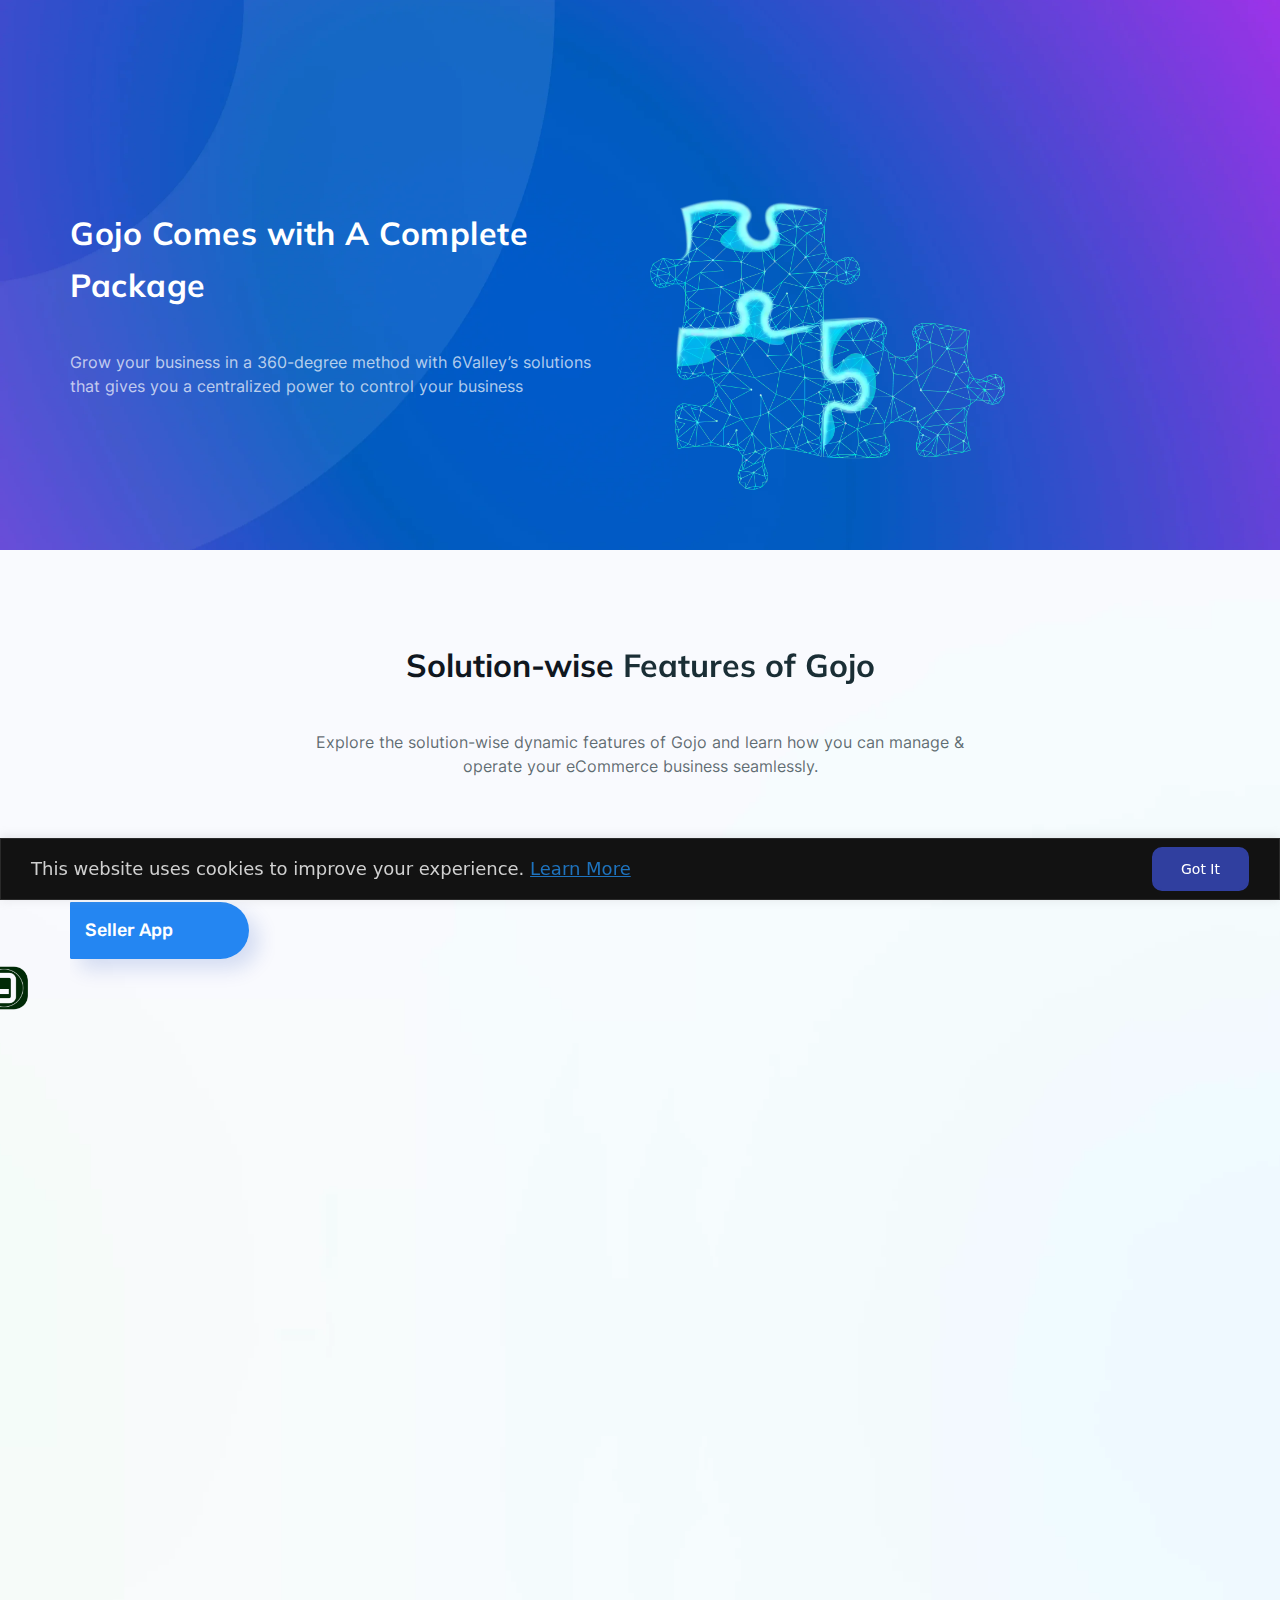
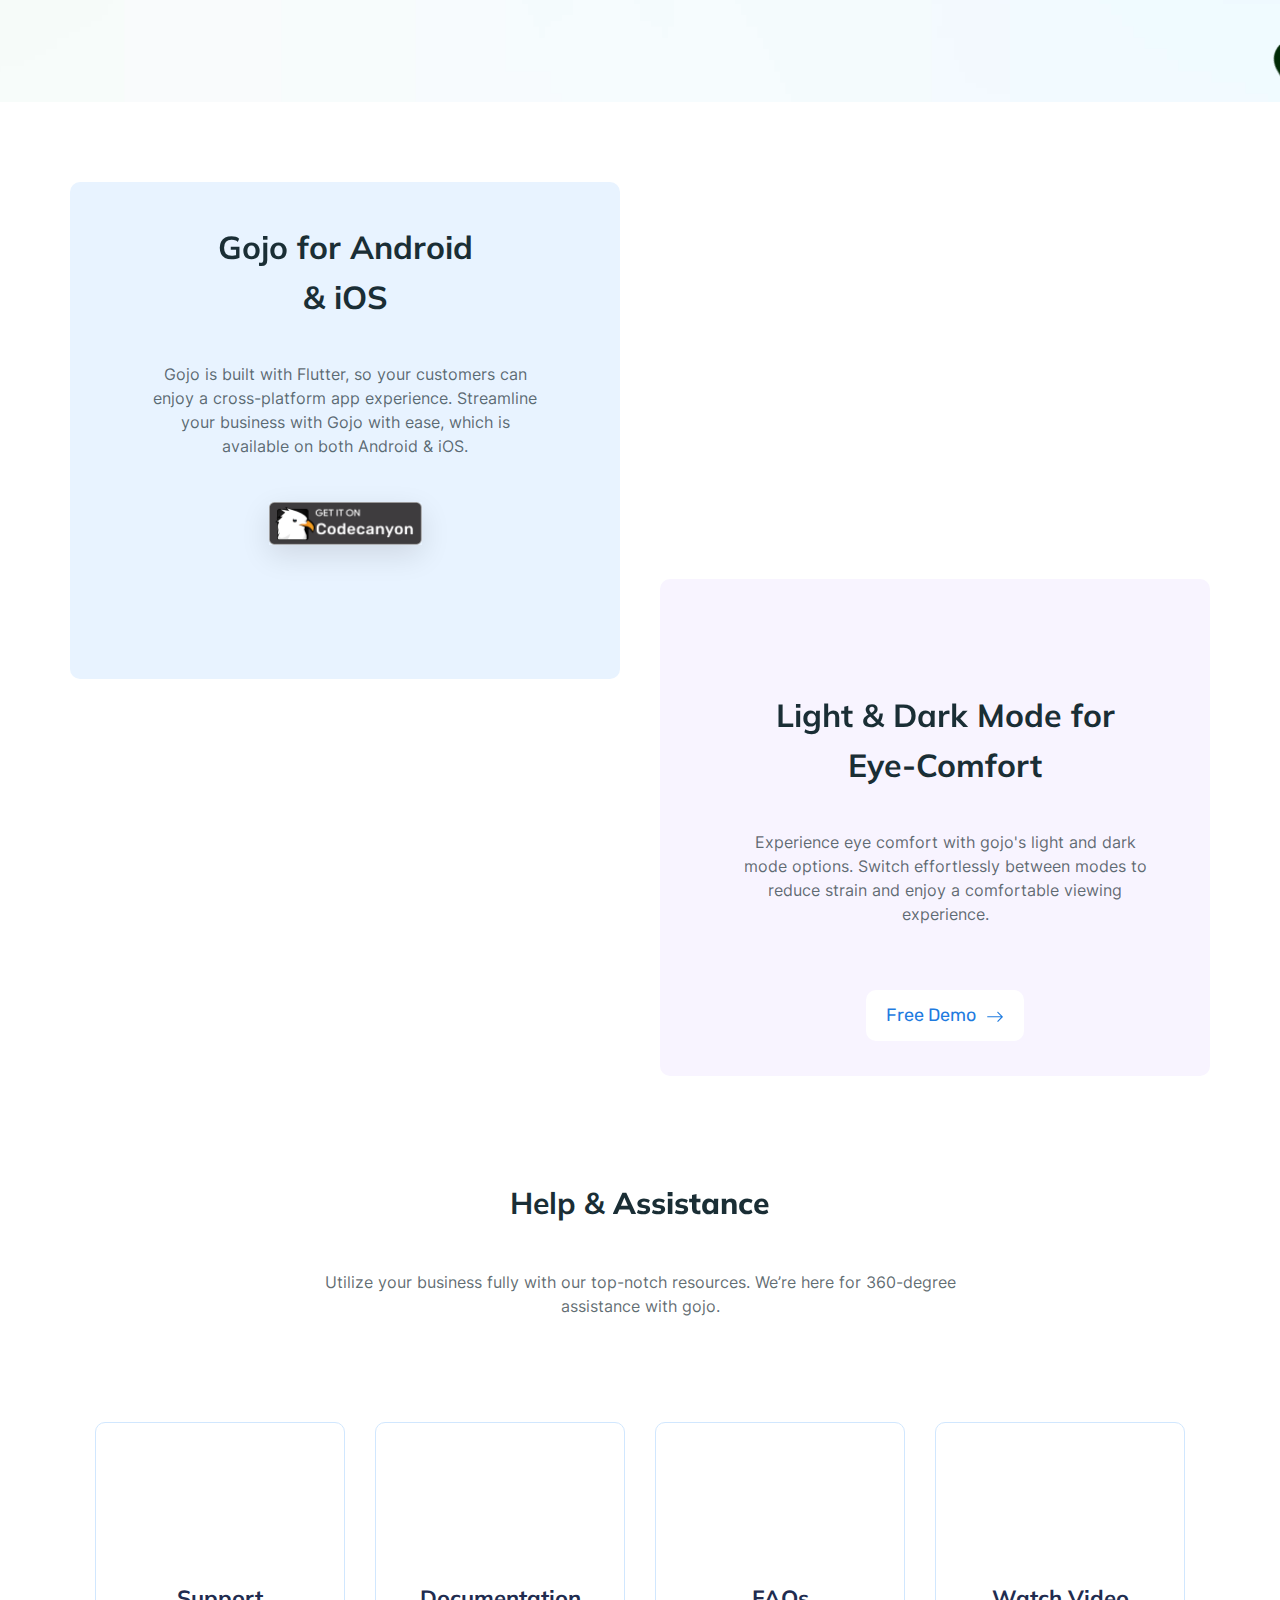
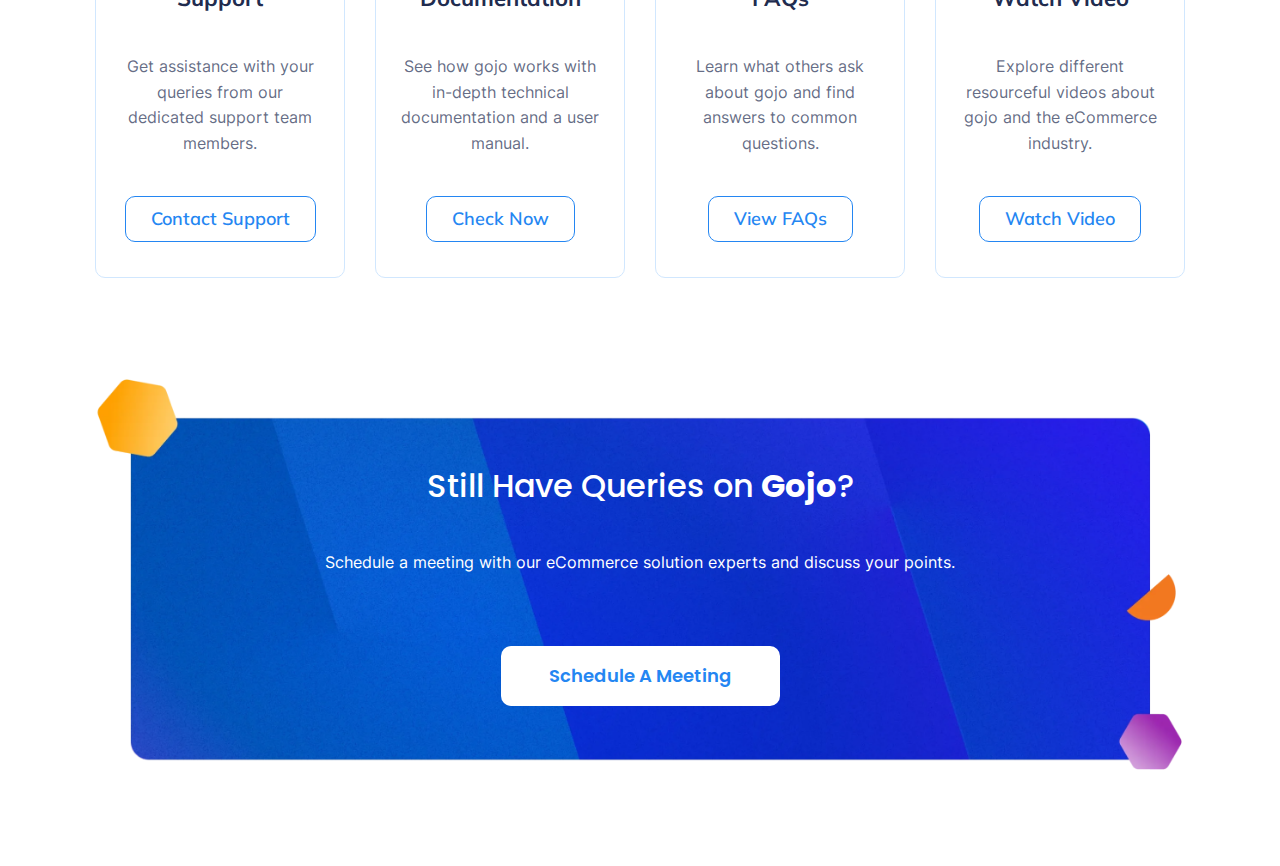
==== GRyh7sMzthr9.app/solution/index.html @ 064d5d35 "jhk" ====
<!DOCTYPE html>
<html lang="en-US" prefix="og: https://ogp.me/ns#">

<head>
	<meta charset="UTF-8">
	<meta name="viewport" content="width=device-width, initial-scale=1">
	<!-- Search Engine Optimization by Rank Math - https://rankmath.com/ -->
	<title>Multi Vendor eCommerce Marketplace App Solution - Gojo</title>
	<meta name="description"
		content="Gojo Multi Vendor eCommerce Marketplace App Solution with Laravel Admin Panel. Explore our features designed to elevate your eCommerce business.">
	<meta name="robots" content="follow, index, max-snippet:-1, max-video-preview:-1, max-image-preview:large">
	<link rel="canonical" href="https://gojo.app/solution/">
	<meta property="og:locale" content="en_US">
	<meta property="og:type" content="article">
	<meta property="og:title" content="Multi Vendor eCommerce Marketplace App Solution - 6Valley">
	<meta property="og:description"
		content="Gojo Multi Vendor eCommerce Marketplace App Solution with Laravel Admin Panel. Explore our features designed to elevate your eCommerce business.">
	<meta property="og:url" content="https://gojo.app/solution/">
	<meta property="og:site_name" content="6Valley">
	<meta property="og:updated_time" content="2024-07-18T06:30:26+00:00">
	<meta property="og:image"
		content="../wp-content/uploads/2024/01/6valley-ecommerce-cms-comes-with-a-complete-package.webp">
	<meta property="og:image:secure_url"
		content="../wp-content/uploads/2024/01/6valley-ecommerce-cms-comes-with-a-complete-package.webp">
	<meta property="og:image:width" content="796">
	<meta property="og:image:height" content="764">
	<meta property="og:image:alt" content="gojo eCommerce CMS Comes with A Complete Package">
	<meta property="og:image:type" content="image/webp">
	<meta name="twitter:card" content="summary_large_image">
	<meta name="twitter:title" content="Multi Vendor eCommerce Marketplace App Solution - 6Valley">
	<meta name="twitter:description"
		content="Gojo Multi Vendor eCommerce Marketplace App Solution with Laravel Admin Panel. Explore our features designed to elevate your eCommerce business.">
	<meta name="twitter:image" content="https://6valley.app/wp-content/uploads/2024/01/ZZ2EFh9olKum.webp">
	<meta name="twitter:label1" content="Time to read">
	<meta name="twitter:data1" content="48 minutes">
	<!-- /Rank Math WordPress SEO plugin -->

	<link rel="dns-prefetch" href="//MD14pIvQ9eAx.com">
	<link rel="dns-prefetch" href="//unpkg.com">
	<link rel="dns-prefetch" href="//cdn.jsdelivr.net">
	<link rel="dns-prefetch" href="//GRyh7sMzthr9.app">
	<link href="https://kt2nKVCLVJ8z.com" crossorigin="" rel="preconnect">
	<link href="https://fonts.googleapis.com" crossorigin="" rel="preconnect">
	<link rel="alternate" type="application/rss+xml" title="gojo » Feed" href="https://6valley.app/feed/">
	<link rel="alternate" type="application/rss+xml" title="gojo » Comments Feed"
		href="https://gojo.app/comments/feed/">
	<script data-optimized="1"
		src="[data-uri]"
		defer=""></script>
	<link data-optimized="1" rel="stylesheet" id="hfe-widgets-style-css"
		href="../wp-content/litespeed/css/46434c61fe7156a5e982397f0532b8c5_ver%3D44e0e.css" media="all">
	<style id="wp-emoji-styles-inline-css">
		img.wp-smiley,
		img.emoji {
			display: inline !important;
			border: none !important;
			box-shadow: none !important;
			height: 1em !important;
			width: 1em !important;
			margin: 0 .07em !important;
			vertical-align: -.1em !important;
			background: 0 0 !important;
			padding: 0 !important
		}
	</style>
	<style id="kevinbatdorf-code-block-pro-style-inline-css">
		.wp-block-kevinbatdorf-code-block-pro {
			direction: ltr !important;
			font-family: ui-monospace, SFMono-Regular, Menlo, Monaco, Consolas, monospace;
			-webkit-text-size-adjust: 100% !important;
			box-sizing: border-box !important;
			position: relative !important
		}

		.wp-block-kevinbatdorf-code-block-pro * {
			box-sizing: border-box !important
		}

		.wp-block-kevinbatdorf-code-block-pro pre,
		.wp-block-kevinbatdorf-code-block-pro pre * {
			font-size: inherit !important;
			line-height: inherit !important
		}

		.wp-block-kevinbatdorf-code-block-pro:not(.code-block-pro-editor) pre {
			background-image: none !important;
			border: 0 !important;
			border-radius: 0 !important;
			border-style: none !important;
			border-width: 0 !important;
			color: inherit !important;
			font-family: inherit !important;
			margin: 0 !important;
			overflow: auto !important;
			overflow-wrap: normal !important;
			padding: 16px 0 16px 16px !important;
			text-align: left !important;
			white-space: pre !important;
			--tw-shadow: 0 0 #0000;
			--tw-shadow-colored: 0 0 #0000;
			box-shadow: var(--tw-ring-offset-shadow, 0 0 #0000), var(--tw-ring-shadow, 0 0 #0000), var(--tw-shadow) !important
		}

		.wp-block-kevinbatdorf-code-block-pro.padding-disabled:not(.code-block-pro-editor) pre {
			padding: 0 !important
		}

		.wp-block-kevinbatdorf-code-block-pro.padding-bottom-disabled pre {
			padding-bottom: 0 !important
		}

		.wp-block-kevinbatdorf-code-block-pro:not(.code-block-pro-editor) pre code {
			background: none !important;
			background-color: transparent !important;
			border: 0 !important;
			border-radius: 0 !important;
			border-style: none !important;
			border-width: 0 !important;
			color: inherit !important;
			display: block !important;
			font-family: inherit !important;
			margin: 0 !important;
			overflow-wrap: normal !important;
			padding: 0 !important;
			text-align: left !important;
			white-space: pre !important;
			width: 100% !important;
			--tw-shadow: 0 0 #0000;
			--tw-shadow-colored: 0 0 #0000;
			box-shadow: var(--tw-ring-offset-shadow, 0 0 #0000), var(--tw-ring-shadow, 0 0 #0000), var(--tw-shadow) !important
		}

		.wp-block-kevinbatdorf-code-block-pro:not(.code-block-pro-editor) pre code .line {
			display: inline-block !important;
			min-width: var(--cbp-block-width, 100%) !important;
			vertical-align: top !important
		}

		.wp-block-kevinbatdorf-code-block-pro.cbp-has-line-numbers:not(.code-block-pro-editor) pre code .line {
			padding-left: calc(12px + var(--cbp-line-number-width, auto)) !important
		}

		.wp-block-kevinbatdorf-code-block-pro.cbp-has-line-numbers:not(.code-block-pro-editor) pre code {
			counter-increment: step calc(var(--cbp-line-number-start, 1) - 1) !important;
			counter-reset: step !important
		}

		.wp-block-kevinbatdorf-code-block-pro pre code .line {
			position: relative !important
		}

		.wp-block-kevinbatdorf-code-block-pro:not(.code-block-pro-editor) pre code .line:before {
			content: "" !important;
			display: inline-block !important
		}

		.wp-block-kevinbatdorf-code-block-pro.cbp-has-line-numbers:not(.code-block-pro-editor) pre code .line:not(.cbp-line-number-disabled):before {
			color: var(--cbp-line-number-color, #999) !important;
			content: counter(step) !important;
			counter-increment: step !important;
			left: 0 !important;
			opacity: .5 !important;
			position: absolute !important;
			text-align: right !important;
			transition-duration: .5s !important;
			transition-property: opacity !important;
			transition-timing-function: cubic-bezier(.4, 0, .2, 1) !important;
			-webkit-user-select: none !important;
			-moz-user-select: none !important;
			user-select: none !important;
			width: var(--cbp-line-number-width, auto) !important
		}

		.wp-block-kevinbatdorf-code-block-pro.cbp-highlight-hover .line {
			min-height: var(--cbp-block-height, 100%) !important
		}

		.wp-block-kevinbatdorf-code-block-pro .line.cbp-line-highlight .cbp-line-highlighter,
		.wp-block-kevinbatdorf-code-block-pro .line.cbp-no-blur:hover .cbp-line-highlighter,
		.wp-block-kevinbatdorf-code-block-pro.cbp-highlight-hover:not(.cbp-blur-enabled:not(.cbp-unblur-on-hover)) .line:hover .cbp-line-highlighter {
			background: var(--cbp-line-highlight-color, rgb(14 165 233/.2)) !important;
			left: -16px !important;
			min-height: var(--cbp-block-height, 100%) !important;
			min-width: calc(var(--cbp-block-width, 100%) + 16px) !important;
			pointer-events: none !important;
			position: absolute !important;
			top: 0 !important;
			width: 100% !important
		}

		[data-code-block-pro-font-family="Code-Pro-Comic-Mono.ttf"].wp-block-kevinbatdorf-code-block-pro .line.cbp-line-highlight .cbp-line-highlighter,
		[data-code-block-pro-font-family="Code-Pro-Comic-Mono.ttf"].wp-block-kevinbatdorf-code-block-pro .line.cbp-no-blur:hover .cbp-line-highlighter,
		[data-code-block-pro-font-family="Code-Pro-Comic-Mono.ttf"].wp-block-kevinbatdorf-code-block-pro.cbp-highlight-hover:not(.cbp-blur-enabled:not(.cbp-unblur-on-hover)) .line:hover .cbp-line-highlighter {
			top: -.125rem !important
		}

		[data-code-block-pro-font-family=Code-Pro-Fira-Code].wp-block-kevinbatdorf-code-block-pro .line.cbp-line-highlight .cbp-line-highlighter,
		[data-code-block-pro-font-family=Code-Pro-Fira-Code].wp-block-kevinbatdorf-code-block-pro .line.cbp-no-blur:hover .cbp-line-highlighter,
		[data-code-block-pro-font-family=Code-Pro-Fira-Code].wp-block-kevinbatdorf-code-block-pro.cbp-highlight-hover:not(.cbp-blur-enabled:not(.cbp-unblur-on-hover)) .line:hover .cbp-line-highlighter {
			top: -1.5px !important
		}

		[data-code-block-pro-font-family="Code-Pro-Deja-Vu-Mono.ttf"].wp-block-kevinbatdorf-code-block-pro .line.cbp-line-highlight .cbp-line-highlighter,
		[data-code-block-pro-font-family="Code-Pro-Deja-Vu-Mono.ttf"].wp-block-kevinbatdorf-code-block-pro .line.cbp-no-blur:hover .cbp-line-highlighter,
		[data-code-block-pro-font-family="Code-Pro-Deja-Vu-Mono.ttf"].wp-block-kevinbatdorf-code-block-pro.cbp-highlight-hover:not(.cbp-blur-enabled:not(.cbp-unblur-on-hover)) .line:hover .cbp-line-highlighter,
		[data-code-block-pro-font-family=Code-Pro-Cozette].wp-block-kevinbatdorf-code-block-pro .line.cbp-line-highlight .cbp-line-highlighter,
		[data-code-block-pro-font-family=Code-Pro-Cozette].wp-block-kevinbatdorf-code-block-pro .line.cbp-no-blur:hover .cbp-line-highlighter,
		[data-code-block-pro-font-family=Code-Pro-Cozette].wp-block-kevinbatdorf-code-block-pro.cbp-highlight-hover:not(.cbp-blur-enabled:not(.cbp-unblur-on-hover)) .line:hover .cbp-line-highlighter {
			top: -1px !important
		}

		.wp-block-kevinbatdorf-code-block-pro:not(.code-block-pro-editor).padding-disabled pre .line.cbp-line-highlight:after {
			left: 0 !important;
			width: 100% !important
		}

		.wp-block-kevinbatdorf-code-block-pro.cbp-blur-enabled pre .line:not(.cbp-no-blur) {
			filter: blur(1px) !important;
			opacity: .4 !important;
			pointer-events: none !important;
			transition-duration: .2s !important;
			transition-property: all !important;
			transition-timing-function: cubic-bezier(.4, 0, .2, 1) !important
		}

		.wp-block-kevinbatdorf-code-block-pro.cbp-blur-enabled.cbp-unblur-on-hover:hover pre .line:not(.cbp-no-blur) {
			opacity: 1 !important;
			pointer-events: auto !important;
			--tw-blur: blur(0);
			filter: var(--tw-blur) var(--tw-brightness) var(--tw-contrast) var(--tw-grayscale) var(--tw-hue-rotate) var(--tw-invert) var(--tw-saturate) var(--tw-sepia) var(--tw-drop-shadow) !important
		}

		.wp-block-kevinbatdorf-code-block-pro:not(.code-block-pro-editor) pre * {
			font-family: inherit !important
		}

		.cbp-see-more-simple-btn-hover {
			transition-property: none !important
		}

		.cbp-see-more-simple-btn-hover:hover {
			box-shadow: inset 0 0 100px 100px hsla(0, 0%, 100%, .1) !important
		}

		.code-block-pro-copy-button {
			border: 0 !important;
			border-style: none !important;
			border-width: 0 !important;
			cursor: pointer !important;
			left: auto !important;
			line-height: 1 !important;
			opacity: .1 !important;
			padding: 6px !important;
			position: absolute !important;
			right: 0 !important;
			top: 0 !important;
			transition-duration: .2s !important;
			transition-property: opacity !important;
			transition-timing-function: cubic-bezier(.4, 0, .2, 1) !important;
			z-index: 10 !important
		}

		.code-block-pro-copy-button:focus {
			opacity: .4 !important
		}

		.code-block-pro-copy-button:not([data-has-text-button]) {
			background: none !important;
			background-color: transparent !important
		}

		.wp-block-kevinbatdorf-code-block-pro.padding-disabled .code-block-pro-copy-button {
			padding: 0 !important
		}

		.wp-block-kevinbatdorf-code-block-pro:hover .code-block-pro-copy-button {
			opacity: .5 !important
		}

		.wp-block-kevinbatdorf-code-block-pro .code-block-pro-copy-button:hover {
			opacity: .9 !important
		}

		.code-block-pro-copy-button[data-has-text-button],
		.wp-block-kevinbatdorf-code-block-pro:hover .code-block-pro-copy-button[data-has-text-button] {
			opacity: 1 !important
		}

		.wp-block-kevinbatdorf-code-block-pro .code-block-pro-copy-button[data-has-text-button]:hover {
			opacity: .8 !important
		}

		.code-block-pro-copy-button[data-has-text-button] {
			border-radius: .75rem !important;
			display: block !important;
			margin-right: .75rem !important;
			margin-top: .7rem !important;
			padding: .125rem .375rem !important
		}

		.code-block-pro-copy-button[data-inside-header-type=headlightsMuted],
		.code-block-pro-copy-button[data-inside-header-type^=headlights] {
			margin-top: .85rem !important
		}

		.code-block-pro-copy-button[data-inside-header-type=headlightsMutedAlt] {
			margin-top: .65rem !important
		}

		.code-block-pro-copy-button[data-inside-header-type=simpleString] {
			margin-top: .645rem !important
		}

		.code-block-pro-copy-button[data-inside-header-type=pillString] {
			margin-top: 1rem !important
		}

		.code-block-pro-copy-button[data-inside-header-type=pillString] .cbp-btn-text {
			position: relative !important;
			top: 1px !important
		}

		.cbp-btn-text {
			font-size: .75rem !important;
			line-height: 1rem !important
		}

		.code-block-pro-copy-button .without-check {
			display: block !important
		}

		.code-block-pro-copy-button .with-check {
			display: none !important
		}

		.code-block-pro-copy-button.cbp-copying {
			opacity: 1 !important
		}

		.code-block-pro-copy-button.cbp-copying .without-check {
			display: none !important
		}

		.code-block-pro-copy-button.cbp-copying .with-check {
			display: block !important
		}

		.cbp-footer-link:hover {
			text-decoration-line: underline !important
		}

		@media print {
			.wp-block-kevinbatdorf-code-block-pro pre {
				max-height: none !important
			}

			.wp-block-kevinbatdorf-code-block-pro:not(#x) .line:before {
				background-color: transparent !important;
				color: inherit !important
			}

			.wp-block-kevinbatdorf-code-block-pro:not(#x) .cbp-line-highlighter,
			.wp-block-kevinbatdorf-code-block-pro:not(#x)>span {
				display: none !important
			}
		}
	</style>
	<style id="rank-math-toc-block-style-inline-css">
		.wp-block-rank-math-toc-block nav ol {
			counter-reset: item
		}

		.wp-block-rank-math-toc-block nav ol li {
			display: block
		}

		.wp-block-rank-math-toc-block nav ol li:before {
			content: counters(item, ".") ". ";
			counter-increment: item
		}
	</style>
	<style id="classic-theme-styles-inline-css">
		/*! This file is auto-generated */
		.wp-block-button__link {
			color: #fff;
			background-color: #32373c;
			border-radius: 9999px;
			box-shadow: none;
			text-decoration: none;
			padding: calc(.667em + 2px) calc(1.333em + 2px);
			font-size: 1.125em
		}

		.wp-block-file__button {
			background: #32373c;
			color: #fff;
			text-decoration: none
		}
	</style>
	<style id="global-styles-inline-css">
		:root {
			--wp--preset--aspect-ratio--square: 1;
			--wp--preset--aspect-ratio--4-3: 4/3;
			--wp--preset--aspect-ratio--3-4: 3/4;
			--wp--preset--aspect-ratio--3-2: 3/2;
			--wp--preset--aspect-ratio--2-3: 2/3;
			--wp--preset--aspect-ratio--16-9: 16/9;
			--wp--preset--aspect-ratio--9-16: 9/16;
			--wp--preset--color--black: #000;
			--wp--preset--color--cyan-bluish-gray: #abb8c3;
			--wp--preset--color--white: #fff;
			--wp--preset--color--pale-pink: #f78da7;
			--wp--preset--color--vivid-red: #cf2e2e;
			--wp--preset--color--luminous-vivid-orange: #ff6900;
			--wp--preset--color--luminous-vivid-amber: #fcb900;
			--wp--preset--color--light-green-cyan: #7bdcb5;
			--wp--preset--color--vivid-green-cyan: #00d084;
			--wp--preset--color--pale-cyan-blue: #8ed1fc;
			--wp--preset--color--vivid-cyan-blue: #0693e3;
			--wp--preset--color--vivid-purple: #9b51e0;
			--wp--preset--color--contrast: var(--contrast);
			--wp--preset--color--contrast-2: var(--contrast-2);
			--wp--preset--color--contrast-3: var(--contrast-3);
			--wp--preset--color--base: var(--base);
			--wp--preset--color--base-2: var(--base-2);
			--wp--preset--color--base-3: var(--base-3);
			--wp--preset--color--accent: var(--accent);
			--wp--preset--gradient--vivid-cyan-blue-to-vivid-purple: linear-gradient(135deg, rgba(6, 147, 227, 1) 0%, #9b51e0 100%);
			--wp--preset--gradient--light-green-cyan-to-vivid-green-cyan: linear-gradient(135deg, #7adcb4 0%, #00d082 100%);
			--wp--preset--gradient--luminous-vivid-amber-to-luminous-vivid-orange: linear-gradient(135deg, rgba(252, 185, 0, 1) 0%, rgba(255, 105, 0, 1) 100%);
			--wp--preset--gradient--luminous-vivid-orange-to-vivid-red: linear-gradient(135deg, rgba(255, 105, 0, 1) 0%, #cf2e2e 100%);
			--wp--preset--gradient--very-light-gray-to-cyan-bluish-gray: linear-gradient(135deg, #eee 0%, #a9b8c3 100%);
			--wp--preset--gradient--cool-to-warm-spectrum: linear-gradient(135deg, #4aeadc 0%, #9778d1 20%, #cf2aba 40%, #ee2c82 60%, #fb6962 80%, #fef84c 100%);
			--wp--preset--gradient--blush-light-purple: linear-gradient(135deg, #ffceec 0%, #9896f0 100%);
			--wp--preset--gradient--blush-bordeaux: linear-gradient(135deg, #fecda5 0%, #fe2d2d 50%, #6b003e 100%);
			--wp--preset--gradient--luminous-dusk: linear-gradient(135deg, #ffcb70 0%, #c751c0 50%, #4158d0 100%);
			--wp--preset--gradient--pale-ocean: linear-gradient(135deg, #fff5cb 0%, #b6e3d4 50%, #33a7b5 100%);
			--wp--preset--gradient--electric-grass: linear-gradient(135deg, #caf880 0%, #71ce7e 100%);
			--wp--preset--gradient--midnight: linear-gradient(135deg, #020381 0%, #2874fc 100%);
			--wp--preset--font-size--small: 13px;
			--wp--preset--font-size--medium: 20px;
			--wp--preset--font-size--large: 36px;
			--wp--preset--font-size--x-large: 42px;
			--wp--preset--spacing--20: .44rem;
			--wp--preset--spacing--30: .67rem;
			--wp--preset--spacing--40: 1rem;
			--wp--preset--spacing--50: 1.5rem;
			--wp--preset--spacing--60: 2.25rem;
			--wp--preset--spacing--70: 3.38rem;
			--wp--preset--spacing--80: 5.06rem;
			--wp--preset--shadow--natural: 6px 6px 9px rgba(0, 0, 0, .2);
			--wp--preset--shadow--deep: 12px 12px 50px rgba(0, 0, 0, .4);
			--wp--preset--shadow--sharp: 6px 6px 0px rgba(0, 0, 0, .2);
			--wp--preset--shadow--outlined: 6px 6px 0px -3px rgba(255, 255, 255, 1), 6px 6px rgba(0, 0, 0, 1);
			--wp--preset--shadow--crisp: 6px 6px 0px rgba(0, 0, 0, 1)
		}

		:where(.is-layout-flex) {
			gap: .5em
		}

		:where(.is-layout-grid) {
			gap: .5em
		}

		body .is-layout-flex {
			display: flex
		}

		.is-layout-flex {
			flex-wrap: wrap;
			align-items: center
		}

		.is-layout-flex>:is(*, div) {
			margin: 0
		}

		body .is-layout-grid {
			display: grid
		}

		.is-layout-grid>:is(*, div) {
			margin: 0
		}

		:where(.wp-block-columns.is-layout-flex) {
			gap: 2em
		}

		:where(.wp-block-columns.is-layout-grid) {
			gap: 2em
		}

		:where(.wp-block-post-template.is-layout-flex) {
			gap: 1.25em
		}

		:where(.wp-block-post-template.is-layout-grid) {
			gap: 1.25em
		}

		.has-black-color {
			color: var(--wp--preset--color--black) !important
		}

		.has-cyan-bluish-gray-color {
			color: var(--wp--preset--color--cyan-bluish-gray) !important
		}

		.has-white-color {
			color: var(--wp--preset--color--white) !important
		}

		.has-pale-pink-color {
			color: var(--wp--preset--color--pale-pink) !important
		}

		.has-vivid-red-color {
			color: var(--wp--preset--color--vivid-red) !important
		}

		.has-luminous-vivid-orange-color {
			color: var(--wp--preset--color--luminous-vivid-orange) !important
		}

		.has-luminous-vivid-amber-color {
			color: var(--wp--preset--color--luminous-vivid-amber) !important
		}

		.has-light-green-cyan-color {
			color: var(--wp--preset--color--light-green-cyan) !important
		}

		.has-vivid-green-cyan-color {
			color: var(--wp--preset--color--vivid-green-cyan) !important
		}

		.has-pale-cyan-blue-color {
			color: var(--wp--preset--color--pale-cyan-blue) !important
		}

		.has-vivid-cyan-blue-color {
			color: var(--wp--preset--color--vivid-cyan-blue) !important
		}

		.has-vivid-purple-color {
			color: var(--wp--preset--color--vivid-purple) !important
		}

		.has-black-background-color {
			background-color: var(--wp--preset--color--black) !important
		}

		.has-cyan-bluish-gray-background-color {
			background-color: var(--wp--preset--color--cyan-bluish-gray) !important
		}

		.has-white-background-color {
			background-color: var(--wp--preset--color--white) !important
		}

		.has-pale-pink-background-color {
			background-color: var(--wp--preset--color--pale-pink) !important
		}

		.has-vivid-red-background-color {
			background-color: var(--wp--preset--color--vivid-red) !important
		}

		.has-luminous-vivid-orange-background-color {
			background-color: var(--wp--preset--color--luminous-vivid-orange) !important
		}

		.has-luminous-vivid-amber-background-color {
			background-color: var(--wp--preset--color--luminous-vivid-amber) !important
		}

		.has-light-green-cyan-background-color {
			background-color: var(--wp--preset--color--light-green-cyan) !important
		}

		.has-vivid-green-cyan-background-color {
			background-color: var(--wp--preset--color--vivid-green-cyan) !important
		}

		.has-pale-cyan-blue-background-color {
			background-color: var(--wp--preset--color--pale-cyan-blue) !important
		}

		.has-vivid-cyan-blue-background-color {
			background-color: var(--wp--preset--color--vivid-cyan-blue) !important
		}

		.has-vivid-purple-background-color {
			background-color: var(--wp--preset--color--vivid-purple) !important
		}

		.has-black-border-color {
			border-color: var(--wp--preset--color--black) !important
		}

		.has-cyan-bluish-gray-border-color {
			border-color: var(--wp--preset--color--cyan-bluish-gray) !important
		}

		.has-white-border-color {
			border-color: var(--wp--preset--color--white) !important
		}

		.has-pale-pink-border-color {
			border-color: var(--wp--preset--color--pale-pink) !important
		}

		.has-vivid-red-border-color {
			border-color: var(--wp--preset--color--vivid-red) !important
		}

		.has-luminous-vivid-orange-border-color {
			border-color: var(--wp--preset--color--luminous-vivid-orange) !important
		}

		.has-luminous-vivid-amber-border-color {
			border-color: var(--wp--preset--color--luminous-vivid-amber) !important
		}

		.has-light-green-cyan-border-color {
			border-color: var(--wp--preset--color--light-green-cyan) !important
		}

		.has-vivid-green-cyan-border-color {
			border-color: var(--wp--preset--color--vivid-green-cyan) !important
		}

		.has-pale-cyan-blue-border-color {
			border-color: var(--wp--preset--color--pale-cyan-blue) !important
		}

		.has-vivid-cyan-blue-border-color {
			border-color: var(--wp--preset--color--vivid-cyan-blue) !important
		}

		.has-vivid-purple-border-color {
			border-color: var(--wp--preset--color--vivid-purple) !important
		}

		.has-vivid-cyan-blue-to-vivid-purple-gradient-background {
			background: var(--wp--preset--gradient--vivid-cyan-blue-to-vivid-purple) !important
		}

		.has-light-green-cyan-to-vivid-green-cyan-gradient-background {
			background: var(--wp--preset--gradient--light-green-cyan-to-vivid-green-cyan) !important
		}

		.has-luminous-vivid-amber-to-luminous-vivid-orange-gradient-background {
			background: var(--wp--preset--gradient--luminous-vivid-amber-to-luminous-vivid-orange) !important
		}

		.has-luminous-vivid-orange-to-vivid-red-gradient-background {
			background: var(--wp--preset--gradient--luminous-vivid-orange-to-vivid-red) !important
		}

		.has-very-light-gray-to-cyan-bluish-gray-gradient-background {
			background: var(--wp--preset--gradient--very-light-gray-to-cyan-bluish-gray) !important
		}

		.has-cool-to-warm-spectrum-gradient-background {
			background: var(--wp--preset--gradient--cool-to-warm-spectrum) !important
		}

		.has-blush-light-purple-gradient-background {
			background: var(--wp--preset--gradient--blush-light-purple) !important
		}

		.has-blush-bordeaux-gradient-background {
			background: var(--wp--preset--gradient--blush-bordeaux) !important
		}

		.has-luminous-dusk-gradient-background {
			background: var(--wp--preset--gradient--luminous-dusk) !important
		}

		.has-pale-ocean-gradient-background {
			background: var(--wp--preset--gradient--pale-ocean) !important
		}

		.has-electric-grass-gradient-background {
			background: var(--wp--preset--gradient--electric-grass) !important
		}

		.has-midnight-gradient-background {
			background: var(--wp--preset--gradient--midnight) !important
		}

		.has-small-font-size {
			font-size: var(--wp--preset--font-size--small) !important
		}

		.has-medium-font-size {
			font-size: var(--wp--preset--font-size--medium) !important
		}

		.has-large-font-size {
			font-size: var(--wp--preset--font-size--large) !important
		}

		.has-x-large-font-size {
			font-size: var(--wp--preset--font-size--x-large) !important
		}

		:where(.wp-block-post-template.is-layout-flex) {
			gap: 1.25em
		}

		:where(.wp-block-post-template.is-layout-grid) {
			gap: 1.25em
		}

		:where(.wp-block-columns.is-layout-flex) {
			gap: 2em
		}

		:where(.wp-block-columns.is-layout-grid) {
			gap: 2em
		}

		:root :where(.wp-block-pullquote) {
			font-size: 1.5em;
			line-height: 1.6
		}
	</style>
	<link data-optimized="1" rel="stylesheet" id="contact-form-7-css"
		href="../wp-content/litespeed/css/0df9fca35446e5c647427df4689b9b26_ver%3D43e7c.css" media="all">
	<style id="contact-form-7-inline-css">
		.wpcf7 .wpcf7-recaptcha iframe {
			margin-bottom: 0
		}

		.wpcf7 .wpcf7-recaptcha[data-align=center]>div {
			margin: 0 auto
		}

		.wpcf7 .wpcf7-recaptcha[data-align=right]>div {
			margin: 0 0 0 auto
		}
	</style>
	<link data-optimized="1" rel="stylesheet" id="hfe-style-css"
		href="../wp-content/litespeed/css/9f1daf7584f80b923e01a60e893c76d7_ver%3Db6bc0.css" media="all">
	<link data-optimized="1" rel="stylesheet" id="elementor-icons-css"
		href="../wp-content/litespeed/css/432342351100f2ecd6211778cc9eb33e_ver%3D9b29b.css" media="all">
	<link data-optimized="1" rel="stylesheet" id="elementor-frontend-css"
		href="../wp-content/litespeed/css/4a2a1ed917f00f97ead6be456356c624_ver%3D74b4a.css" media="all">
	<link data-optimized="1" rel="stylesheet" id="swiper-css"
		href="../wp-content/litespeed/css/d3d023abf2a38937cb04663039a3eed6_ver%3D5619b.css" media="all">
	<link data-optimized="1" rel="stylesheet" id="elementor-post-8-css"
		href="../wp-content/litespeed/css/ba11d643f0f9ccfa8d69fe0adccb58f8_ver%3Dcc80f.css" media="all">
	<link data-optimized="1" rel="stylesheet" id="elementor-global-css"
		href="../wp-content/litespeed/css/8c671f056bae6db6f4ebf09b0ec70ee6_ver%3D2c440.css" media="all">
	<link data-optimized="1" rel="stylesheet" id="elementor-post-6754-css"
		href="../wp-content/litespeed/css/db52e0704da581747e6cf7b50a43ee34_ver%3D0c1f1.css" media="all">
	<link data-optimized="1" rel="stylesheet" id="elementor-post-5503-css"
		href="../wp-content/litespeed/css/9ee89caca0802682240339beef85375a_ver%3Dd2da4.css" media="all">
	<link data-optimized="1" rel="stylesheet" id="elementor-post-5241-css"
		href="../wp-content/litespeed/css/1b64e14788c5ba538b8043e5611f8f0f_ver%3Dc3f49.css" media="all">
	<link data-optimized="1" rel="stylesheet" id="sct-shortcode-style-css"
		href="../wp-content/litespeed/css/cb8ca02f13075f1fb93207d132f2c647_ver%3Ddbfd1.css" media="all">
	<link data-optimized="1" rel="stylesheet" id="bootstrap-css"
		href="../wp-content/litespeed/css/0a44d51e2590c25e40a4ad0047368c94_ver%3D68c94.css" media="all">
	<link data-optimized="1" rel="stylesheet" id="generate-style-css"
		href="../wp-content/litespeed/css/1d21a851434c1e6280172ca05b6e3894_ver%3Dfb9f4.css" media="all">
	<style id="generate-style-inline-css">
		body {
			background-color: var(--base-2);
			color: var(--contrast)
		}

		a {
			color: var(--accent)
		}

		a {
			text-decoration: underline
		}

		.entry-title a,
		.site-branding a,
		a.button,
		.wp-block-button__link,
		.main-navigation a {
			text-decoration: none
		}

		a:hover,
		a:focus,
		a:active {
			color: var(--contrast)
		}

		.grid-container {
			max-width: 1300px
		}

		.wp-block-group__inner-container {
			max-width: 1300px;
			margin-left: auto;
			margin-right: auto
		}

		:root {
			--contrast: #222;
			--contrast-2: #575760;
			--contrast-3: #b2b2be;
			--base: #f0f0f0;
			--base-2: #f7f8f9;
			--base-3: #fff;
			--accent: #1e73be
		}

		:root .has-contrast-color {
			color: var(--contrast)
		}

		:root .has-contrast-background-color {
			background-color: var(--contrast)
		}

		:root .has-contrast-2-color {
			color: var(--contrast-2)
		}

		:root .has-contrast-2-background-color {
			background-color: var(--contrast-2)
		}

		:root .has-contrast-3-color {
			color: var(--contrast-3)
		}

		:root .has-contrast-3-background-color {
			background-color: var(--contrast-3)
		}

		:root .has-base-color {
			color: var(--base)
		}

		:root .has-base-background-color {
			background-color: var(--base)
		}

		:root .has-base-2-color {
			color: var(--base-2)
		}

		:root .has-base-2-background-color {
			background-color: var(--base-2)
		}

		:root .has-base-3-color {
			color: var(--base-3)
		}

		:root .has-base-3-background-color {
			background-color: var(--base-3)
		}

		:root .has-accent-color {
			color: var(--accent)
		}

		:root .has-accent-background-color {
			background-color: var(--accent)
		}

		.top-bar {
			background-color: #636363;
			color: #fff
		}

		.top-bar a {
			color: #fff
		}

		.top-bar a:hover {
			color: #303030
		}

		.site-header {
			background-color: var(--base-3)
		}

		.main-title a,
		.main-title a:hover {
			color: var(--contrast)
		}

		.site-description {
			color: var(--contrast-2)
		}

		.mobile-menu-control-wrapper .menu-toggle,
		.mobile-menu-control-wrapper .menu-toggle:hover,
		.mobile-menu-control-wrapper .menu-toggle:focus,
		.has-inline-mobile-toggle #site-navigation.toggled {
			background-color: rgba(0, 0, 0, .02)
		}

		.main-navigation,
		.main-navigation ul ul {
			background-color: var(--base-3)
		}

		.main-navigation .main-nav ul li a,
		.main-navigation .menu-toggle,
		.main-navigation .menu-bar-items {
			color: var(--contrast)
		}

		.main-navigation .main-nav ul li:not([class*=current-menu-]):hover>a,
		.main-navigation .main-nav ul li:not([class*=current-menu-]):focus>a,
		.main-navigation .main-nav ul li.sfHover:not([class*=current-menu-])>a,
		.main-navigation .menu-bar-item:hover>a,
		.main-navigation .menu-bar-item.sfHover>a {
			color: var(--accent)
		}

		button.menu-toggle:hover,
		button.menu-toggle:focus {
			color: var(--contrast)
		}

		.main-navigation .main-nav ul li[class*=current-menu-]>a {
			color: var(--accent)
		}

		.navigation-search input[type=search],
		.navigation-search input[type=search]:active,
		.navigation-search input[type=search]:focus,
		.main-navigation .main-nav ul li.search-item.active>a,
		.main-navigation .menu-bar-items .search-item.active>a {
			color: var(--accent)
		}

		.main-navigation ul ul {
			background-color: var(--base)
		}

		.separate-containers .inside-article,
		.separate-containers .comments-area,
		.separate-containers .page-header,
		.one-container .container,
		.separate-containers .paging-navigation,
		.inside-page-header {
			background-color: var(--base-3)
		}

		.entry-title a {
			color: var(--contrast)
		}

		.entry-title a:hover {
			color: var(--contrast-2)
		}

		.entry-meta {
			color: var(--contrast-2)
		}

		.sidebar .widget {
			background-color: var(--base-3)
		}

		.footer-widgets {
			background-color: var(--base-3)
		}

		.site-info {
			background-color: var(--base-3)
		}

		input[type=text],
		input[type=email],
		input[type=url],
		input[type=password],
		input[type=search],
		input[type=tel],
		input[type=number],
		textarea,
		select {
			color: var(--contrast);
			background-color: var(--base-2);
			border-color: var(--base)
		}

		input[type=text]:focus,
		input[type=email]:focus,
		input[type=url]:focus,
		input[type=password]:focus,
		input[type=search]:focus,
		input[type=tel]:focus,
		input[type=number]:focus,
		textarea:focus,
		select:focus {
			color: var(--contrast);
			background-color: var(--base-2);
			border-color: var(--contrast-3)
		}

		button,
		html input[type=button],
		input[type=reset],
		input[type=submit],
		a.button,
		a.wp-block-button__link:not(.has-background) {
			color: #fff;
			background-color: #55555e
		}

		button:hover,
		html input[type=button]:hover,
		input[type=reset]:hover,
		input[type=submit]:hover,
		a.button:hover,
		button:focus,
		html input[type=button]:focus,
		input[type=reset]:focus,
		input[type=submit]:focus,
		a.button:focus,
		a.wp-block-button__link:not(.has-background):active,
		a.wp-block-button__link:not(.has-background):focus,
		a.wp-block-button__link:not(.has-background):hover {
			color: #fff;
			background-color: #3f4047
		}

		a.generate-back-to-top {
			background-color: rgba(0, 0, 0, .4);
			color: #fff
		}

		a.generate-back-to-top:hover,
		a.generate-back-to-top:focus {
			background-color: rgba(0, 0, 0, .6);
			color: #fff
		}

		:root {
			--gp-search-modal-bg-color: var(--base-3);
			--gp-search-modal-text-color: var(--contrast);
			--gp-search-modal-overlay-bg-color: rgba(0, 0, 0, .2)
		}

		@media (max-width:768px) {

			.main-navigation .menu-bar-item:hover>a,
			.main-navigation .menu-bar-item.sfHover>a {
				background: 0 0;
				color: var(--contrast)
			}
		}

		.nav-below-header .main-navigation .inside-navigation.grid-container,
		.nav-above-header .main-navigation .inside-navigation.grid-container {
			padding: 0 20px
		}

		.site-main .wp-block-group__inner-container {
			padding: 40px
		}

		.separate-containers .paging-navigation {
			padding-top: 20px;
			padding-bottom: 20px
		}

		.entry-content .alignwide,
		body:not(.no-sidebar) .entry-content .alignfull {
			margin-left: -40px;
			width: calc(100% + 80px);
			max-width: calc(100% + 80px)
		}

		.rtl .menu-item-has-children .dropdown-menu-toggle {
			padding-left: 20px
		}

		.rtl .main-navigation .main-nav ul li.menu-item-has-children>a {
			padding-right: 20px
		}

		@media (max-width:768px) {

			.separate-containers .inside-article,
			.separate-containers .comments-area,
			.separate-containers .page-header,
			.separate-containers .paging-navigation,
			.one-container .site-content,
			.inside-page-header {
				padding: 30px
			}

			.site-main .wp-block-group__inner-container {
				padding: 30px
			}

			.inside-top-bar {
				padding-right: 30px;
				padding-left: 30px
			}

			.inside-header {
				padding-right: 30px;
				padding-left: 30px
			}

			.widget-area .widget {
				padding-top: 30px;
				padding-right: 30px;
				padding-bottom: 30px;
				padding-left: 30px
			}

			.footer-widgets-container {
				padding-top: 30px;
				padding-right: 30px;
				padding-bottom: 30px;
				padding-left: 30px
			}

			.inside-site-info {
				padding-right: 30px;
				padding-left: 30px
			}

			.entry-content .alignwide,
			body:not(.no-sidebar) .entry-content .alignfull {
				margin-left: -30px;
				width: calc(100% + 60px);
				max-width: calc(100% + 60px)
			}

			.one-container .site-main .paging-navigation {
				margin-bottom: 20px
			}
		}

		.is-right-sidebar {
			width: 30%
		}

		.is-left-sidebar {
			width: 30%
		}

		.site-content .content-area {
			width: 100%
		}

		@media (max-width:768px) {

			.main-navigation .menu-toggle,
			.sidebar-nav-mobile:not(#sticky-placeholder) {
				display: block
			}

			.main-navigation ul,
			.gen-sidebar-nav,
			.main-navigation:not(.slideout-navigation):not(.toggled) .main-nav>ul,
			.has-inline-mobile-toggle #site-navigation .inside-navigation>*:not(.navigation-search):not(.main-nav) {
				display: none
			}

			.nav-align-right .inside-navigation,
			.nav-align-center .inside-navigation {
				justify-content: space-between
			}

			.has-inline-mobile-toggle .mobile-menu-control-wrapper {
				display: flex;
				flex-wrap: wrap
			}

			.has-inline-mobile-toggle .inside-header {
				flex-direction: row;
				text-align: left;
				flex-wrap: wrap
			}

			.has-inline-mobile-toggle .header-widget,
			.has-inline-mobile-toggle #site-navigation {
				flex-basis: 100%
			}

			.nav-float-left .has-inline-mobile-toggle #site-navigation {
				order: 10
			}
		}

		.elementor-template-full-width .site-content {
			display: block
		}
	</style>
	<link data-optimized="1" rel="stylesheet" id="generate-google-fonts-css"
		href="../wp-content/litespeed/css/d1f0b242d759f73151b95e1c6c7a8494_ver%3Da8494.css" media="all">
	<style id="kadence-blocks-global-variables-inline-css">
		:root {
			--global-kb-font-size-sm: clamp(.8rem, .73rem + .217vw, .9rem);
			--global-kb-font-size-md: clamp(1.1rem, .995rem + .326vw, 1.25rem);
			--global-kb-font-size-lg: clamp(1.75rem, 1.576rem + .543vw, 2rem);
			--global-kb-font-size-xl: clamp(2.25rem, 1.728rem + 1.63vw, 3rem);
			--global-kb-font-size-xxl: clamp(2.5rem, 1.456rem + 3.26vw, 4rem);
			--global-kb-font-size-xxxl: clamp(2.75rem, .489rem + 7.065vw, 6rem)
		}

		:root {
			--global-palette1: #3182ce;
			--global-palette2: #2b6cb0;
			--global-palette3: #1a202c;
			--global-palette4: #2d3748;
			--global-palette5: #4a5568;
			--global-palette6: #718096;
			--global-palette7: #edf2f7;
			--global-palette8: #f7fafc;
			--global-palette9: #fff
		}
	</style>
	<link data-optimized="1" rel="stylesheet" id="google-fonts-1-css"
		href="../wp-content/litespeed/css/f86ac97aa16a55940c8b41350fa043bb_ver%3D043bb.css" media="all">
	<link data-optimized="1" rel="stylesheet" id="elementor-icons-shared-0-css"
		href="../wp-content/litespeed/css/f479b838189492410f27e5f69a65d7a9_ver%3De0b54.css" media="all">
	<link data-optimized="1" rel="stylesheet" id="elementor-icons-fa-brands-css"
		href="../wp-content/litespeed/css/dd6957b0e2c41927d21d2fac0c7ad470_ver%3D0a1d7.css" media="all">
	<link data-optimized="1" rel="stylesheet" id="elementor-icons-fa-solid-css"
		href="../wp-content/litespeed/css/99b965a46a6a7fc45fb92490f2a443c8_ver%3D18aa4.css" media="all">
	<link rel="preconnect" href="https://kt2nKVCLVJ8z.com/" crossorigin="">
	<script data-optimized="1" id="cookie-law-info-js-extra"
		src="[data-uri]"
		defer=""></script>
	<script data-optimized="1" src="../wp-content/litespeed/js/54c2b517b6a609d6b5ee1478f4ad7836_ver%3Dc2dea.js"
		id="cookie-law-info-js" defer="" data-deferred="1"></script>
	<script data-optimized="1" id="breeze-prefetch-js-extra"
		src="[data-uri]"
		defer=""></script>
	<script data-optimized="1" src="../wp-content/litespeed/js/c6bd66e704cfe23ba2cad7f0fc84ee67_ver%3D4c307.js"
		id="breeze-prefetch-js" defer="" data-deferred="1"></script>
	<script src="../wp-includes/js/jquery/jquery.min_ver%3D3.7.1.js" id="jquery-core-js"></script>
	<script data-optimized="1" src="../wp-content/litespeed/js/889a59e347585306c7534a4fc895e894_ver%3D4b3af.js"
		id="jquery-migrate-js" defer="" data-deferred="1"></script>
	<link rel="https://api.w.org/" href="https://6valley.app/wp-json/">
	<link rel="alternate" title="JSON" type="application/json" href="https://6valley.app/wp-json/wp/v2/pages/6754">
	<link rel="EditURI" type="application/rsd+xml" title="RSD" href="https://6valley.app/xmlrpc.php?rsd">
	<meta name="generator" content="WordPress 6.6">
	<link rel="shortlink" href="https://6valley.app/?p=6754">
	<link rel="alternate" title="oEmbed (JSON)" type="application/json+oembed"
		href="https://6valley.app/wp-json/oembed/1.0/embed?url=https%3A%2F%2FGRyh7sMzthr9.app%2Fsolution%2F">
	<link rel="alternate" title="oEmbed (XML)" type="text/xml+oembed"
		href="https://6valley.app/wp-json/oembed/1.0/embed?url=https%3A%2F%2FGRyh7sMzthr9.app%2Fsolution%2F&amp;format=xml">
	<style id="cky-style-inline">
		[data-cky-tag] {
			visibility: hidden
		}
	</style>
	<meta name="generator"
		content="Elementor 3.23.1; features: e_optimized_css_loading, additional_custom_breakpoints, e_lazyload; settings: css_print_method-external, google_font-enabled, font_display-swap">
	<!-- Google Tag Manager -->
	<script>(function (w, d, s, l, i) {
			w[l] = w[l] || []; w[l].push({
				'gtm.start':
					new Date().getTime(), event: 'gtm.js'
			}); var f = d.getElementsByTagName(s)[0],
				j = d.createElement(s), dl = l != 'dataLayer' ? '&l=' + l : ''; j.async = true; j.src =
					'https://www.googletagmanager.com/gtm.js?id=' + i + dl; f.parentNode.insertBefore(j, f);
		})(window, document, 'script', 'dataLayer', 'GTM-K9VSMWH');</script>
	<!-- End Google Tag Manager -->
	<style>
		.e-con.e-parent:nth-of-type(n+4):not(.e-lazyloaded):not(.e-no-lazyload),
		.e-con.e-parent:nth-of-type(n+4):not(.e-lazyloaded):not(.e-no-lazyload) * {
			background-image: none !important
		}

		@media screen and (max-height:1024px) {

			.e-con.e-parent:nth-of-type(n+3):not(.e-lazyloaded):not(.e-no-lazyload),
			.e-con.e-parent:nth-of-type(n+3):not(.e-lazyloaded):not(.e-no-lazyload) * {
				background-image: none !important
			}
		}

		@media screen and (max-height:640px) {

			.e-con.e-parent:nth-of-type(n+2):not(.e-lazyloaded):not(.e-no-lazyload),
			.e-con.e-parent:nth-of-type(n+2):not(.e-lazyloaded):not(.e-no-lazyload) * {
				background-image: none !important
			}
		}
	</style>
	<style type="text/css">
		.saboxplugin-wrap {
			-webkit-box-sizing: border-box;
			-moz-box-sizing: border-box;
			-ms-box-sizing: border-box;
			box-sizing: border-box;
			border: 1px solid #eee;
			width: 100%;
			clear: both;
			display: block;
			overflow: hidden;
			word-wrap: break-word;
			position: relative
		}

		.saboxplugin-wrap .saboxplugin-gravatar {
			float: left;
			padding: 0 20px 20px
		}

		.saboxplugin-wrap .saboxplugin-gravatar img {
			max-width: 100px;
			height: auto;
			border-radius: 0
		}

		.saboxplugin-wrap .saboxplugin-authorname {
			font-size: 18px;
			line-height: 1;
			margin: 20px 0 0 20px;
			display: block
		}

		.saboxplugin-wrap .saboxplugin-authorname a {
			text-decoration: none
		}

		.saboxplugin-wrap .saboxplugin-authorname a:focus {
			outline: 0
		}

		.saboxplugin-wrap .saboxplugin-desc {
			display: block;
			margin: 5px 20px
		}

		.saboxplugin-wrap .saboxplugin-desc a {
			text-decoration: underline
		}

		.saboxplugin-wrap .saboxplugin-desc p {
			margin: 5px 0 12px
		}

		.saboxplugin-wrap .saboxplugin-web {
			margin: 0 20px 15px;
			text-align: left
		}

		.saboxplugin-wrap .sab-web-position {
			text-align: right
		}

		.saboxplugin-wrap .saboxplugin-web a {
			color: #ccc;
			text-decoration: none
		}

		.saboxplugin-wrap .saboxplugin-socials {
			position: relative;
			display: block;
			background: #fcfcfc;
			padding: 5px;
			border-top: 1px solid #eee
		}

		.saboxplugin-wrap .saboxplugin-socials a svg {
			width: 20px;
			height: 20px
		}

		.saboxplugin-wrap .saboxplugin-socials a svg .st2 {
			fill: #fff;
			transform-origin: center center
		}

		.saboxplugin-wrap .saboxplugin-socials a svg .st1 {
			fill: rgba(0, 0, 0, .3)
		}

		.saboxplugin-wrap .saboxplugin-socials a:hover {
			opacity: .8;
			-webkit-transition: opacity .4s;
			-moz-transition: opacity .4s;
			-o-transition: opacity .4s;
			transition: opacity .4s;
			box-shadow: none !important;
			-webkit-box-shadow: none !important
		}

		.saboxplugin-wrap .saboxplugin-socials .saboxplugin-icon-color {
			box-shadow: none;
			padding: 0;
			border: 0;
			-webkit-transition: opacity .4s;
			-moz-transition: opacity .4s;
			-o-transition: opacity .4s;
			transition: opacity .4s;
			display: inline-block;
			color: #fff;
			font-size: 0;
			text-decoration: inherit;
			margin: 5px;
			-webkit-border-radius: 0;
			-moz-border-radius: 0;
			-ms-border-radius: 0;
			-o-border-radius: 0;
			border-radius: 0;
			overflow: hidden
		}

		.saboxplugin-wrap .saboxplugin-socials .saboxplugin-icon-grey {
			text-decoration: inherit;
			box-shadow: none;
			position: relative;
			display: -moz-inline-stack;
			display: inline-block;
			vertical-align: middle;
			zoom: 1;
			margin: 10px 5px;
			color: #444;
			fill: #444
		}

		.clearfix:after,
		.clearfix:before {
			content: ' ';
			display: table;
			line-height: 0;
			clear: both
		}

		.ie7 .clearfix {
			zoom: 1
		}

		.saboxplugin-socials.sabox-colored .saboxplugin-icon-color .sab-twitch {
			border-color: #38245c
		}

		.saboxplugin-socials.sabox-colored .saboxplugin-icon-color .sab-addthis {
			border-color: #e91c00
		}

		.saboxplugin-socials.sabox-colored .saboxplugin-icon-color .sab-behance {
			border-color: #003eb0
		}

		.saboxplugin-socials.sabox-colored .saboxplugin-icon-color .sab-delicious {
			border-color: #06c
		}

		.saboxplugin-socials.sabox-colored .saboxplugin-icon-color .sab-deviantart {
			border-color: #036824
		}

		.saboxplugin-socials.sabox-colored .saboxplugin-icon-color .sab-digg {
			border-color: #00327c
		}

		.saboxplugin-socials.sabox-colored .saboxplugin-icon-color .sab-dribbble {
			border-color: #ba1655
		}

		.saboxplugin-socials.sabox-colored .saboxplugin-icon-color .sab-facebook {
			border-color: #1e2e4f
		}

		.saboxplugin-socials.sabox-colored .saboxplugin-icon-color .sab-flickr {
			border-color: #003576
		}

		.saboxplugin-socials.sabox-colored .saboxplugin-icon-color .sab-github {
			border-color: #264874
		}

		.saboxplugin-socials.sabox-colored .saboxplugin-icon-color .sab-google {
			border-color: #0b51c5
		}

		.saboxplugin-socials.sabox-colored .saboxplugin-icon-color .sab-googleplus {
			border-color: #96271a
		}

		.saboxplugin-socials.sabox-colored .saboxplugin-icon-color .sab-html5 {
			border-color: #902e13
		}

		.saboxplugin-socials.sabox-colored .saboxplugin-icon-color .sab-instagram {
			border-color: #1630aa
		}

		.saboxplugin-socials.sabox-colored .saboxplugin-icon-color .sab-linkedin {
			border-color: #00344f
		}

		.saboxplugin-socials.sabox-colored .saboxplugin-icon-color .sab-pinterest {
			border-color: #5b040e
		}

		.saboxplugin-socials.sabox-colored .saboxplugin-icon-color .sab-reddit {
			border-color: #992900
		}

		.saboxplugin-socials.sabox-colored .saboxplugin-icon-color .sab-rss {
			border-color: #a43b0a
		}

		.saboxplugin-socials.sabox-colored .saboxplugin-icon-color .sab-sharethis {
			border-color: #5d8420
		}

		.saboxplugin-socials.sabox-colored .saboxplugin-icon-color .sab-skype {
			border-color: #00658a
		}

		.saboxplugin-socials.sabox-colored .saboxplugin-icon-color .sab-soundcloud {
			border-color: #995200
		}

		.saboxplugin-socials.sabox-colored .saboxplugin-icon-color .sab-spotify {
			border-color: #0f612c
		}

		.saboxplugin-socials.sabox-colored .saboxplugin-icon-color .sab-stackoverflow {
			border-color: #a95009
		}

		.saboxplugin-socials.sabox-colored .saboxplugin-icon-color .sab-steam {
			border-color: #006388
		}

		.saboxplugin-socials.sabox-colored .saboxplugin-icon-color .sab-user_email {
			border-color: #b84e05
		}

		.saboxplugin-socials.sabox-colored .saboxplugin-icon-color .sab-stumbleUpon {
			border-color: #9b280e
		}

		.saboxplugin-socials.sabox-colored .saboxplugin-icon-color .sab-tumblr {
			border-color: #10151b
		}

		.saboxplugin-socials.sabox-colored .saboxplugin-icon-color .sab-twitter {
			border-color: #0967a0
		}

		.saboxplugin-socials.sabox-colored .saboxplugin-icon-color .sab-vimeo {
			border-color: #0d7091
		}

		.saboxplugin-socials.sabox-colored .saboxplugin-icon-color .sab-windows {
			border-color: #003f71
		}

		.saboxplugin-socials.sabox-colored .saboxplugin-icon-color .sab-whatsapp {
			border-color: #003f71
		}

		.saboxplugin-socials.sabox-colored .saboxplugin-icon-color .sab-wordpress {
			border-color: #0f3647
		}

		.saboxplugin-socials.sabox-colored .saboxplugin-icon-color .sab-yahoo {
			border-color: #14002d
		}

		.saboxplugin-socials.sabox-colored .saboxplugin-icon-color .sab-youtube {
			border-color: #900
		}

		.saboxplugin-socials.sabox-colored .saboxplugin-icon-color .sab-xing {
			border-color: #000202
		}

		.saboxplugin-socials.sabox-colored .saboxplugin-icon-color .sab-mixcloud {
			border-color: #2475a0
		}

		.saboxplugin-socials.sabox-colored .saboxplugin-icon-color .sab-vk {
			border-color: #243549
		}

		.saboxplugin-socials.sabox-colored .saboxplugin-icon-color .sab-medium {
			border-color: #00452c
		}

		.saboxplugin-socials.sabox-colored .saboxplugin-icon-color .sab-quora {
			border-color: #420e00
		}

		.saboxplugin-socials.sabox-colored .saboxplugin-icon-color .sab-meetup {
			border-color: #9b181c
		}

		.saboxplugin-socials.sabox-colored .saboxplugin-icon-color .sab-goodreads {
			border-color: #000
		}

		.saboxplugin-socials.sabox-colored .saboxplugin-icon-color .sab-snapchat {
			border-color: #999700
		}

		.saboxplugin-socials.sabox-colored .saboxplugin-icon-color .sab-500px {
			border-color: #00557f
		}

		.saboxplugin-socials.sabox-colored .saboxplugin-icon-color .sab-mastodont {
			border-color: #185886
		}

		.sabox-plus-item {
			margin-bottom: 20px
		}

		@media screen and (max-width:480px) {
			.saboxplugin-wrap {
				text-align: center
			}

			.saboxplugin-wrap .saboxplugin-gravatar {
				float: none;
				padding: 20px 0;
				text-align: center;
				margin: 0 auto;
				display: block
			}

			.saboxplugin-wrap .saboxplugin-gravatar img {
				float: none;
				display: inline-block;
				display: -moz-inline-stack;
				vertical-align: middle;
				zoom: 1
			}

			.saboxplugin-wrap .saboxplugin-desc {
				margin: 0 10px 20px;
				text-align: center
			}

			.saboxplugin-wrap .saboxplugin-authorname {
				text-align: center;
				margin: 10px 0 20px
			}
		}

		body .saboxplugin-authorname a,
		body .saboxplugin-authorname a:hover {
			box-shadow: none;
			-webkit-box-shadow: none
		}

		a.sab-profile-edit {
			font-size: 16px !important;
			line-height: 1 !important
		}

		.sab-edit-settings a,
		a.sab-profile-edit {
			color: #0073aa !important;
			box-shadow: none !important;
			-webkit-box-shadow: none !important
		}

		.sab-edit-settings {
			margin-right: 15px;
			position: absolute;
			right: 0;
			z-index: 2;
			bottom: 10px;
			line-height: 20px
		}

		.sab-edit-settings i {
			margin-left: 5px
		}

		.saboxplugin-socials {
			line-height: 1 !important
		}

		.rtl .saboxplugin-wrap .saboxplugin-gravatar {
			float: right
		}

		.rtl .saboxplugin-wrap .saboxplugin-authorname {
			display: flex;
			align-items: center
		}

		.rtl .saboxplugin-wrap .saboxplugin-authorname .sab-profile-edit {
			margin-right: 10px
		}

		.rtl .sab-edit-settings {
			right: auto;
			left: 0
		}

		img.sab-custom-avatar {
			max-width: 75px
		}

		.saboxplugin-wrap {
			margin-top: 0;
			margin-bottom: 0;
			padding: 0
		}

		.saboxplugin-wrap .saboxplugin-authorname {
			font-size: 18px;
			line-height: 25px
		}

		.saboxplugin-wrap .saboxplugin-desc p,
		.saboxplugin-wrap .saboxplugin-desc {
			font-size: 14px !important;
			line-height: 21px !important
		}

		.saboxplugin-wrap .saboxplugin-web {
			font-size: 14px
		}

		.saboxplugin-wrap .saboxplugin-socials a svg {
			width: 18px;
			height: 18px
		}
	</style>
	<link rel="icon" href="../wp-content/uploads/2024/07/6valley-favicon.png" sizes="32x32">
	<link rel="icon" href="../wp-content/uploads/2024/07/6valley-favicon.png" sizes="192x192">
	<link rel="apple-touch-icon" href="../wp-content/uploads/2024/07/6valley-favicon.png">
	<meta name="msapplication-TileImage" content="https://6valley.app/wp-content/uploads/2024/07/ipKFyCnAzBUY.png">
	<style id="wp-custom-css">
		:root {
			--base: #303f9f !important
		}

		body {
			background: #fff
		}

		.cky-title {
			display: none
		}

		.cky-btn.cky-btn-accept {
			border-radius: 10px !important
		}

		.cky-btn.cky-btn-accept:hover {
			background-color: #fff !important;
			color: #303f9f !important
		}

		.cky-notice-des {
			display: flex !important;
			align-items: center !important
		}

		.cky-btn-revisit-wrapper.cky-revisit-bottom-left {
			display: none
		}

		.page-id-11348 header#masthead {
			display: none
		}

		@media screen and (max-width:1024px) {

			.tibrr-cookie-consent-text,
			.tibrr-cookie-consent-text>* {
				font-size: 14px !important;
				font-weight: 400;
				line-height: 28px !important
			}

			.page-template .site-content {
				margin-top: 30px;
				padding: 10px 20px
			}

			.cky-consent-bar {
				padding: 5px 18px !important
			}

			.tibrr-cookie-consent-text {
				text-align: center !important
			}
		}

		@media screen and (min-width:1025px) {

			.tibrr-cookie-consent-text,
			.tibrr-cookie-consent-text>* {
				font-size: 18px !important;
				font-weight: 400;
				line-height: 28px !important
			}

			.page-template .site-content {
				margin-top: 80px;
				padding: 20px
			}

			.cky-consent-bar {
				padding: 8px 30px !important
			}
		}

		.template-tab-wrapper .tab-content::-webkit-scrollbar-track {
			background-color: transparent !important
		}

		.single.single-post .wp-block-button a.wp-element-button,
		.single.single-post .wp-block-button a.wp-element-button:hover {
			color: #fff !important
		}

		.single.single-post .inside-article .entry-content {
			width: 100%
		}

		.inside-right-sidebar a.wp-block-latest-posts__post-title {
			display: -webkit-box;
			-webkit-line-clamp: 2;
			-webkit-box-orient: vertical;
			overflow: hidden
		}

		.single.single-post .inside-article .entry-content ul li ul,
		.single.single-post .inside-article .entry-content li li ul {
			padding-left: 0 !important;
			margin-left: .5em !important
		}

		.single.single-post .inside-article .entry-content ol,
		.single.single-post .inside-article .entry-content ul,
		.single.single-post .inside-article .entry-content li {
			padding-left: 0 !important;
			margin-left: 1.5em !important
		}

		@media screen and (max-width:1024px) {

			.single.single-post .inside-article .entry-content ol,
			.single.single-post .inside-article .entry-content ul,
			.single.single-post .inside-article .entry-content li {
				padding-left: 0 !important;
				margin-left: .75em !important
			}
		}

		@media screen and (min-width:1025px) {
			.blog .site-content header.page-header h1.page-title {
				margin-bottom: 2em
			}
		}

		.single.single-post .wp-block-button a.wp-element-button,
		.primary_btn .elementor-button {
			background: linear-gradient(178.5deg, #2486f2 2.38%, #2486f2 40.05%, #1b72d1 113.46%) !important;
			box-shadow: 0px 3px 40px rgba(0, 0, 0, .1) !important;
			border-radius: 10px
		}

		.single.single-post .wp-block-button a.wp-element-button:hover,
		.primary_btn .elementor-button:hover {
			background: linear-gradient(178.5deg, #1b72d1 2.38%, #2486f2 40.05%, #2486f2 113.46%) !important;
			box-shadow: 0px 3px 40px rgba(0, 0, 0, .1) !important;
			border-radius: 10px
		}

		@media screen and (min-width:1367px) {

			.sv_heading_one .advanced_text span,
			.sv_heading_one .elementor-heading-title {
				font-family: "Mulish" !important;
				font-size: 40px !important;
				font-weight: 700 !important;
				line-height: 58px !important;
				color: #fff
			}

			.sv_heading_two .advanced_text span,
			.sv_heading_two .elementor-heading-title {
				font-family: "Mulish" !important;
				font-size: 36px !important;
				font-weight: 700 !important;
				line-height: 54px !important;
				color: #fff
			}

			.sv_heading_three .advanced_text span,
			.sv_heading_three .elementor-heading-title {
				font-family: "Mulish" !important;
				font-size: 32px !important;
				font-weight: 700 !important;
				line-height: 50px !important;
				color: #fff
			}

			.sv_heading_four .advanced_text span,
			.sv_heading_four .elementor-heading-title {
				font-family: "Mulish" !important;
				font-size: 30px !important;
				font-weight: 700 !important;
				line-height: 42px !important;
				color: #fff
			}

			.sv_p_one .elementor-heading-title {
				font-family: "Inter" !important;
				font-size: 16px !important;
				font-weight: 400 !important;
				line-height: 24px !important;
				color: #fff
			}

			.primary_btn .elementor-button {
				font-family: "Mulish" !important;
				font-size: 18px !important;
				font-weight: 600 !important;
				line-height: 24px !important;
				color: #fff
			}
		}

		@media screen and (min-width:1025px) and (max-width:1366px) {

			.sv_heading_one .advanced_text span,
			.sv_heading_one .elementor-heading-title {
				font-family: "Mulish";
				font-size: 32px;
				font-weight: 700;
				line-height: 50px;
				color: #fff
			}

			.sv_heading_two .advanced_text span,
			.sv_heading_two .elementor-heading-title {
				font-family: "Mulish" !important;
				font-size: 30px !important;
				font-weight: 700 !important;
				line-height: 54px !important;
				color: #fff
			}

			.sv_heading_three .advanced_text span,
			.sv_heading_three .elementor-heading-title {
				font-family: "Mulish" !important;
				font-size: 26px !important;
				font-weight: 700 !important;
				line-height: 38px !important;
				color: #fff
			}

			.sv_heading_four .advanced_text span,
			.sv_heading_four .elementor-heading-title {
				font-family: "Mulish" !important;
				font-size: 28px !important;
				font-weight: 700 !important;
				line-height: 38px !important;
				color: #fff
			}

			.sv_p_one .elementor-heading-title {
				font-family: "Inter" !important;
				font-size: 16px !important;
				font-weight: 400 !important;
				line-height: 24px !important;
				color: #fff
			}

			.primary_btn .elementor-button {
				font-family: "Mulish" !important;
				font-size: 18px !important;
				font-weight: 600 !important;
				line-height: 24px !important;
				color: #fff
			}
		}

		@media screen and (min-width:768px) and (max-width:1024px) {

			.sv_heading_one .advanced_text span,
			.sv_heading_one .elementor-heading-title {
				font-family: "Mulish";
				font-size: 28px;
				font-weight: 700;
				line-height: 38px;
				color: #fff
			}

			.sv_heading_two .advanced_text span,
			.sv_heading_two .elementor-heading-title {
				font-family: "Mulish" !important;
				font-size: 24px !important;
				font-weight: 700 !important;
				line-height: 36px !important;
				color: #fff
			}

			.sv_heading_three .advanced_text span,
			.sv_heading_three .elementor-heading-title {
				font-family: "Mulish" !important;
				font-size: 21px !important;
				font-weight: 700 !important;
				line-height: 30px !important;
				color: #fff
			}

			.sv_heading_four .advanced_text span,
			.sv_heading_four .elementor-heading-title {
				font-family: "Mulish" !important;
				font-size: 20px !important;
				font-weight: 700 !important;
				line-height: 30px !important;
				color: #fff
			}

			.sv_p_one .elementor-heading-title {
				font-family: "Inter" !important;
				font-size: 16px !important;
				font-weight: 400 !important;
				line-height: 24px !important;
				color: #fff
			}

			.primary_btn .elementor-button {
				font-family: "Mulish" !important;
				font-size: 14px !important;
				font-weight: 600 !important;
				line-height: 16px !important;
				color: #fff
			}
		}

		@media screen and (max-width:767px) {

			.sv_heading_one .advanced_text span,
			.sv_heading_one .elementor-heading-title {
				font-family: "Mulish";
				font-size: 24px;
				font-weight: 700;
				line-height: 34px;
				color: #fff
			}

			.sv_heading_two .advanced_text span,
			.sv_heading_two .elementor-heading-title {
				font-family: "Mulish" !important;
				font-size: 21px !important;
				font-weight: 700 !important;
				line-height: 30px !important;
				color: #fff
			}

			.sv_heading_three .advanced_text span,
			.sv_heading_three .elementor-heading-title {
				font-family: "Mulish" !important;
				font-size: 18px !important;
				font-weight: 700 !important;
				line-height: 30px !important;
				color: #fff
			}

			.sv_heading_four .advanced_text span,
			.sv_heading_four .elementor-heading-title {
				font-family: "Mulish" !important;
				font-size: 18px !important;
				font-weight: 700 !important;
				line-height: 42px !important;
				color: #fff
			}

			.sv_p_one .elementor-heading-title {
				font-family: "Inter" !important;
				font-size: 14px !important;
				font-weight: 400 !important;
				line-height: 20px !important;
				color: #fff
			}

			.primary_btn .elementor-button {
				font-family: "Mulish" !important;
				font-size: 12px !important;
				font-weight: 600 !important;
				line-height: 16px !important;
				color: #fff
			}
		}

		.sv_card_title .elementor-heading-title {
			font-family: "Mulish" !important;
			font-size: 16px !important;
			font-weight: 700 !important;
			line-height: 20px !important;
			color: #fff
		}

		.sv_card_desc .elementor-heading-title {
			font-family: "Inter" !important;
			font-size: 12px !important;
			font-weight: 400 !important;
			line-height: 16px !important;
			color: rgba(255, 255, 255, .8)
		}

		@media screen and (min-width:1025px) {
			.sv_installation_list_item .elementor-heading-title {
				font-family: "Inter" !important;
				font-size: 16px !important;
				font-weight: 500 !important;
				line-height: 20px !important;
				color: #1a2e35
			}

			#installation_packages {
				overflow: unset !important
			}

			#installation_packages.fixed {
				overflow: hidden !important
			}
		}

		@media screen and (max-width:1024px) {
			.sv_installation_list_item .elementor-heading-title {
				font-family: "Inter" !important;
				font-size: 14px !important;
				font-weight: 500 !important;
				line-height: 16px !important;
				color: #1a2e35
			}
		}

		@media screen and (min-width:1025px) {
			#sv_choose_us .elementor-container {
				flex-wrap: wrap;
				justify-content: center
			}

			#sv_choose_us .elementor-column {
				flex: 0 0 33.33%;
				break-inside: avoid
			}
		}

		@media screen and (min-width:768px) and (max-width:1024px) {
			#sv_choose_us .elementor-container {
				flex-wrap: wrap;
				justify-content: center
			}

			#sv_choose_us .elementor-column {
				flex: 0 0 33.33%;
				break-inside: avoid
			}
		}

		.wpcf7-form-control {
			margin-top: 0 !important
		}

		.wpcf7 form>p:not(:last-of-type) {
			color: #1a2e35;
			font-family: "Mulish";
			font-size: 16px !important;
			font-weight: 600;
			line-height: 36px !important;
			margin-bottom: 10px
		}

		@media screen and (min-width:1025px) {

			.wpcf7-form-control:not(.g-recaptcha),
			.wpcf7-form-control:not(.g-recaptcha):focus,
			.wpcf7-form-control:not(.g-recaptcha):focus-visible {
				background-color: #fff;
				border: 1px solid !important;
				border-color: #2488f236 !important;
				border-radius: 5px !important
			}

			.wpcf7-form-control {
				background-color: #fff;
				border-radius: 10px;
				margin-top: 20px;
				width: 100%;
				font-size: 14px
			}

			.wpcf7 form p {
				color: #1a2e35;
				font-family: "Inter";
				font-size: 18px;
				font-weight: 600;
				line-height: 27px;
				margin-bottom: 20px
			}

			.wpcf7 input.wpcf7-form-control {
				height: 40px
			}

			.wpcf7 textarea {
				height: 96px
			}

			.wpcf7 .wpcf7-form-control.wpcf7-submit {
				height: 50px !important;
				font-family: "Mulish";
				font-size: 18px;
				font-weight: 600;
				line-height: 30px;
				fill: #fff;
				color: #fff;
				background-color: transparent;
				background-image: linear-gradient(180deg, #2486f2 0%, #1b72d1 100%);
				border-radius: 10px
			}

			.wpcf7 .wpcf7-submit:hover {
				background-color: transparent;
				background-image: linear-gradient(180deg, #3f9bff 0%, #1b72d1 100%)
			}

			.wpcf7 .wpcf7-not-valid-tip {
				font-size: 12px;
				line-height: 28px;
				font-weight: 500;
				letter-spacing: .5px
			}
		}

		.wpcf7 .wpcf7-not-valid-tip {
			display: none
		}

		.wpcf7 input.wpcf7-form-control {
			margin-bottom: 10px !important
		}

		@media screen and (min-width:768px) and (max-width:1024px) {
			.wpcf7 .wpcf7-form-control {
				width: 65% !important
			}
		}

		@media screen and (max-width:1024px) {

			.wpcf7 .wpcf7-form-control:focus,
			.wpcf7 .wpcf7-form-control:focus-visible {
				background-color: #fff;
				border: 1px solid !important;
				border-color: #2486f2 !important;
				border-radius: 10px
			}

			.wpcf7 .wpcf7-form-control {
				background-color: #fff;
				border-color: #e6e8eb;
				border-radius: 10px;
				margin-top: 10px;
				font-size: 12px
			}

			.wpcf7 form>p:not(:last-of-type) {
				color: #1a2e35;
				font-family: "Mulish";
				font-size: 16px;
				font-weight: 600;
				line-height: 36px;
				margin-bottom: 10px !important
			}

			.wpcf7 input.wpcf7-form-control {
				height: 36px
			}

			.wpcf7 textarea {
				height: 86px
			}

			.wpcf7 .recaptcha>.wpcf7-not-valid-tip {
				text-align: center
			}

			.wpcf7 .wpcf7-form p:last-of-type {
				text-align: left
			}

			.wpcf7 .wpcf7-spinner {
				position: absolute;
				bottom: -24px;
				left: 40%
			}

			.wpcf7 .wpcf7-form-control.wpcf7-submit {
				height: 36px !important;
				font-family: "Mulish";
				font-size: 15px;
				font-weight: 600;
				line-height: 15px;
				fill: #fff;
				color: #fff;
				background-color: transparent;
				background-image: linear-gradient(180deg, #2486f2 0%, #1b72d1 100%);
				border-radius: 10px
			}

			.wpcf7 .wpcf7-submit:hover {
				background-color: transparent;
				background-image: linear-gradient(180deg, #3f9bff 0%, #1b72d1 100%)
			}

			.wpcf7 .wpcf7-not-valid-tip {
				font-size: 12px;
				line-height: 21px;
				font-weight: 500;
				letter-spacing: .5px
			}

			.wpcf7 .wpcf7-response-output {
				font-size: 10px;
				width: 195px;
				margin: 20px auto !important
			}
		}

		@media screen and (min-width:1025px) and (max-width:1399px) {
			.wpcf7 .wpcf7-form-control {
				width: 90% !important;
				max-width: 90% !important
			}
		}

		@media screen and (min-width:1400px) {
			.wpcf7 .wpcf7-form-control {
				width: 95% !important;
				max-width: 95% !important
			}
		}

		.wpcf7-form input::-webkit-input-placeholder,
		.wpcf7-form textarea::-webkit-input-placeholder {
			font-size: 14px;
			line-height: 21px
		}

		.wpcf7-form input::-moz-placeholder,
		.wpcf7-form textarea::-moz-placeholder {
			font-size: 14px;
			line-height: 21px
		}

		.wpcf7-form input:-ms-input-placeholder,
		.wpcf7-form textarea:-ms-input-placeholder {
			font-size: 14px;
			line-height: 21px
		}

		.wpcf7-form input::placeholder,
		.wpcf7-form textarea::placeholder {
			font-size: 14px
		}

		@media screen and (max-width:767px) {
			#sv_pricing_demandium {
				box-shadow: none !important
			}

			#sv_quote_form>div {
				transform: scale(.9) !important;
				-webkit-transform: scale(.9) !important;
				-moz-transform: scale(.9) !important;
				margin: 0 auto 20px
			}

			.footer-widgets .widget:last-child,
			.sidebar .widget:last-child {
				border-radius: 8px !important
			}

			.footer-widgets .widget:last-child,
			.sidebar .widget:last-child form p label {
				width: 100%
			}
		}

		#sv_quote_form>div {
			margin-bottom: 0
		}

		.wpcf7 form .wpcf7-response- {
			margin: 0 !important;
			border-radius: 8px
		}

		@media screen and (min-width:1024px) and (max-width:1366px) {
			#sv_quote_form>div {
				transform: scale(.9) !important;
				-webkit-transform: scale(.9) !important;
				-moz-transform: scale(.9) !important;
				position: relative;
				left: -15px
			}
		}

		@media screen and (min-width:768px) and (max-width:1023px) {
			#sv_quote_form>div {
				transform: scale(.7) !important;
				-webkit-transform: scale(.7) !important;
				-moz-transform: scale(.7) !important;
				position: relative;
				left: -55px
			}
		}

		@media screen and (min-width:768px) {
			#sv_pricing_demandium .elementor-widget-wrap {
				box-shadow: none !important
			}
		}

		.sv_solutions .advanced-image-box-card .advanced-image-description p {
			display: -webkit-box;
			-webkit-line-clamp: 2;
			-webkit-box-orient: vertical;
			overflow: hidden
		}

		.sv_white_button .elementor-button-link:hover svg path {
			fill: #fff
		}

		.fixed {
			position: fixed;
			top: 0;
			left: 0;
			z-index: 3;
			background-color: #fff;
			transition: transform .3s ease-in-out;
			-webkit-transition: transform .3s ease-in-out
		}

		.fixed .sv_package_reco .elementor-widget-wrap {
			margin-top: 0 !important;
			padding: 20px !important;
			transition: transform .3s ease-in-out
		}

		.fixed .elementor-widget-container {
			margin: 0 !important
		}

		@media(max-width:1024px) {
			.fixed .elementor-widget-wrap {
				margin-top: 10px !important
			}

			.sa_data_table_container .elementor-container {
				flex-wrap: nowrap;
				min-width: 1264px !important
			}

			.sa_data_table_container {
				overflow-x: auto !important
			}

			.sa_data_table_container::-webkit-scrollbar,
			.table-responsive::-webkit-scrollbar {
				display: none
			}

			.sa_data_table_container {
				-ms-overflow-style: none;
				scrollbar-width: none
			}

			.sa_data_table_container .scroll_table {
				padding-left: 20px !important
			}
		}

		@media screen and (min-width:1367px) {
			#sv_home_testimonial .testimonial-two .slick-navs {
				display: flex;
				padding: 0;
				margin: 0;
				justify-content: space-between;
				position: absolute;
				top: 140px;
				left: 17%;
				width: 66%
			}
		}

		@media screen and (min-width:1025px) and (max-width:1366px) {
			#sv_home_testimonial .testimonial-two .slick-navs {
				display: flex;
				padding: 0;
				margin: 0;
				justify-content: space-between;
				position: absolute;
				top: 140px;
				left: 16%;
				width: 68%
			}
		}

		@media screen and (min-width:768px) and (max-width:1024px) {
			#sv_home_testimonial .testimonial-two .slick-navs {
				display: flex;
				padding: 0;
				margin: 0;
				justify-content: space-between;
				position: absolute;
				top: 140px;
				left: 10%;
				width: 80%
			}
		}

		@media screen and (max-width:767px) {
			#sv_home_testimonial .testimonial-two .slick-navs {
				display: flex;
				padding: 0;
				margin: 0;
				justify-content: space-between;
				position: absolute;
				top: 100px;
				left: 1%;
				width: 98%
			}
		}

		@media screen and (min-width:1025px) {
			.sv_power_house_step .elementor-image-box-title {
				padding: 24px 30px;
				background-color: #fff;
				box-shadow: 0 10px 40px rgba(0, 77, 254, .05);
				border-radius: 100px;
				margin-left: -20px
			}
		}

		@media screen and (min-width:768px) and (max-width:1024px) {
			.sv_power_house_step .elementor-image-box-title {
				padding: 16px 24px;
				background-color: #fff;
				box-shadow: 0 10px 40px rgba(0, 77, 254, .05);
				border-radius: 100px;
				margin-left: -20px
			}
		}

		@media screen and (max-width:767px) {
			.sv_power_house_step .elementor-image-box-wrapper {
				display: flex;
				align-items: center
			}

			.sv_power_house_step .elementor-image-box-title {
				padding: 8px 21px;
				background-color: #fff;
				box-shadow: 0 10px 40px rgba(0, 77, 254, .05);
				border-radius: 100px;
				margin-left: 7px
			}
		}

		.ecommerce_card .elementor-image-box-content .elementor-image-box-description {
			margin-top: 10px
		}

		@media screen and (min-width:1025px) {
			.sv_footer_menu_item .elementor-heading-title {
				color: rgba(26, 46, 53, .7);
				font-family: "Inter" !important;
				font-size: 18px !important;
				font-weight: 400 !important;
				line-height: 40px !important
			}
		}

		@media screen and (min-width:768px) and (max-width:1024px) {
			.sv_footer_menu_item .elementor-heading-title {
				color: rgba(26, 46, 53, .7);
				font-family: "Inter" !important;
				font-size: 14px !important;
				font-weight: 400 !important;
				line-height: 24px !important
			}
		}

		@media screen and (max-width:768px) {
			.sv_footer_menu_item .elementor-heading-title {
				color: rgba(26, 46, 53, .7);
				font-family: "Inter" !important;
				font-size: 14px !important;
				font-weight: 400 !important;
				line-height: 24px !important;
				text-align: left
			}
		}

		@media screen and (max-width:767px) {
			.sv_footer_icon_list .elementor-icon-list-item a {
				display: block !important
			}

			.sv_footer_icon_list .elementor-icon-list-item .elementor-icon-list-icon {
				margin: 20px auto;
				width: 24px
			}
		}

		@media screen and (max-width:767px) {
			.sv_lifetime_icon_box .elementor-image-box-title {
				margin-top: 10px
			}

			.sv_home_icon_box {
				max-width: 340px !important;
				margin: 20px auto !important;
				box-shadow: 0px 0px 58px 0px rgba(0, 0, 0, .08) !important
			}

			#sv_icon_box_product .elementor-image-box-img img,
			#sv_icon_box_rating .elementor-image-box-img img {
				width: 28px;
				margin-bottom: 5px
			}

			#sv_icon_box_author .elementor-image-box-img img {
				width: 30px;
				margin-bottom: 10px
			}

			#sv_icon_box_lifetime .elementor-image-box-img img {
				width: 19px
			}

			#sv_payment_icon_list .elementor-icon-list-items {
				display: flex;
				flex-wrap: wrap
			}

			#sv_payment_icon_list .elementor-icon-list-item {
				width: 50%
			}

			#sv_payment_icon_list .elementor-icon-list-item:nth-child(2),
			#sv_payment_icon_list .elementor-icon-list-item:nth-child(4) {
				margin-top: 0
			}
		}

		.slide-in img {
			position: absolute;
			top: -300px;
			right: -150%;
			animation: slide-in 1.8s 1s forwards;
			-webkit-animation: slide-in 1.8s 1s forwards
		}

		@keyframes slide-in {
			0% {
				top: -300px;
				right: -150%;
				transform: translate(0, 0) rotate(35deg);
				-webkit-transform: translate(0, 0) rotate(35deg);
				-moz-transform: translate(0, 0) rotate(35deg)
			}

			100% {
				top: 0;
				right: 0;
				transform: translate(0, 0);
				-webkit-transform: translate(0, 0);
				-moz-transform: translate(0, 0)
			}
		}

		.footer_contact_form .wpcf7-submit {
			padding: 10px 24px;
			font-size: 14px;
			font-family: 'Mulish';
			line-height: 19px;
			border-radius: 5px;
			color: #fff !important;
			background-color: #2486f2 !important;
			border: none !important
		}

		.footer_contact_form .wpcf7 form {
			display: flex
		}

		.footer_contact_form .wpcf7-submit:hover {
			border: none !important
		}

		.footer_contact_form .wpcf7-submit:hover {
			color: #fff;
			background-color: transparent;
			background-image: linear-gradient(180deg, #2486f2 0%, #1b72d1 100%)
		}

		@media screen and (min-width:768px) and (max-width:1024px) {
			.footer_contact_form .wpcf7-submit {
				position: absolute;
				right: -44px;
				top: 5px
			}
		}

		@media screen and (min-width:768px) {
			.footer_contact_form .wpcf7 form p:last-of-type {
				position: absolute;
				right: 5px
			}

			.footer_contact_form .wpcf7-form-control-wrap .wpcf7-email,
			.footer_contact_form .wpcf7-form-control-wrap .wpcf7-text {
				border: 1px solid #9ccbff;
				border-radius: 8px;
				height: 50px
			}

			.footer_contact_form .wpcf7-spinner {
				position: absolute;
				left: -75px;
				top: 10px
			}

			.footer_contact_form .wpcf7-response-output {
				position: absolute;
				top: 24px;
				right: 0;
				border-radius: 8px
			}

			.footer_contact_form .wpcf7-not-valid-tip {
				position: absolute;
				top: -38px;
				left: 5px
			}
		}

		@media screen and (min-width:1025px) and (max-width:1366px) {
			.footer_contact_form .wpcf7-form-control-wrap .wpcf7-email {
				width: 310px
			}

			.footer_contact_form .wpcf7-submit {
				position: absolute;
				right: 18px;
				top: 5px
			}

			.footer_contact_form .wpcf7-form-control-wrap .wpcf7-text[name=your-name] {
				width: 200px;
				margin-right: 12px
			}
		}

		@media screen and (min-width:1367px) {
			.footer_contact_form .wpcf7-form-control-wrap .wpcf7-email {
				width: 380px
			}

			.footer_contact_form .wpcf7-form-control-wrap .wpcf7-text[name=your-name] {
				width: 250px;
				margin-right: 20px
			}

			.footer_contact_form .wpcf7-submit {
				margin-top: 5px
			}
		}

		@media screen and (min-width:768px) and (max-width:1024px) {
			.footer_contact_form .wpcf7-submit {
				padding: 10px 22px;
				font-size: 14px;
				font-family: 'Mulish';
				line-height: 19px;
				border-radius: 5px;
				color: #fff !important;
				background-color: #2486f2 !important;
				border: none !important
			}

			.footer_contact_form .wpcf7-form-control-wrap .wpcf7-email {
				width: 300px
			}

			.footer_contact_form .wpcf7-form-control-wrap .wpcf7-text[name=your-name] {
				width: 250px;
				margin-right: 20px
			}
		}

		@media screen and (max-width:767px) {

			.footer_contact_form .wpcf7-form-control-wrap .wpcf7-email,
			.footer_contact_form .wpcf7-form-control-wrap .wpcf7-text {
				border: 1px solid #9ccbff;
				border-radius: 5px;
				height: 40px;
				width: 100%
			}

			.footer_contact_form .wpcf7-form-control-wrap .wpcf7-form-control {
				width: 100%
			}

			.footer_contact_form .wpcf7 form {
				display: block;
				text-align: center;
				padding: 10px 20px
			}

			.footer_contact_form .wpcf7-form>p {
				margin: 10px 0 !important
			}

			.footer_contact_form .wpcf7-submit {
				width: 100%
			}

			.wpcf7 form .wpcf7-response-output {
				margin: 0 !important;
				border-radius: 8px
			}

			.wpcf7-form-control-wrap {
				text-align: left
			}

			.footer_contact_form .wpcf7-not-valid-tip {
				font-size: 12px;
				line-height: 21px
			}

			.footer_contact_form .wpcf7 {
				justify-content: center
			}
		}

		.footer_contact_form .wpcf7-form-control.wpcf7-text {
			background: #fff !important;
			background-color: #fff !important
		}

		@media screen and (max-width:1440px) {
			.nav-menu-wrapper .hori_item_between_wrapper .__submenu {
				max-height: 450px;
				overflow: scroll
			}
		}

		@media(min-width:1441px) {
			.nav-menu-wrapper .hori_item_between_wrapper .__submenu {
				max-height: 600px;
				overflow: scroll
			}
		}

		.nav-menu-wrapper .hori_item_between_wrapper .submenu-link.caret--icon.open .caret_icon:after {
			transform: rotate(45deg);
			-webkit-transform: rotate(45deg);
			-moz-transform: rotate(45deg);
			border-color: #2486f2 !important
		}

		.nav-menu-wrapper .hori_item_between_wrapper .__submenu::-webkit-scrollbar {
			display: none
		}

		.nav-menu-wrapper .hori_item_between_wrapper .__submenu {
			-ms-overflow-style: none;
			scrollbar-width: none
		}

		.nav-menu-wrapper .hori_item_between_wrapper .last_item {
			background: linear-gradient(178.5deg, #2486f2 2.38%, #2486f2 40.05%, #1b72d1 113.46%) !important;
			box-shadow: 0px 1px 33px rgba(0, 0, 0, .11)
		}

		.nav-menu-wrapper .hori_item_between_wrapper .last_item:hover {
			background: linear-gradient(178.5deg, #1b72d1 2.38%, #2486f2 40.05%, #2486f2 113.46%) !important
		}

		.nav-menu-wrapper .hori_item_between_wrapper .sa_icon i {
			color: rgba(36, 134, 242, .44);
			fill: rgba(36, 134, 242, .44)
		}

		.nav-menu-wrapper .__submenu ul li a:hover .subtitle {
			color: #2486f2 !important
		}

		.nav-menu-wrapper .hori_item_between_wrapper .__submenu ul li a.active_item .info .subtitle {
			color: #2486f2 !important;
			font-weight: 600 !important
		}

		.nav-menu-wrapper .hori_item_between_wrapper .submenu-link.active_item .subtitle {
			font-weight: 700 !important;
			color: #2486f2 !important;
			letter-spacing: 5%
		}

		.nav-menu-wrapper .hori_item_between_wrapper a.nav-link.active_item {
			color: #fff !important;
			font-weight: 700 !important;
			letter-spacing: 5%
		}

		@media screen and (min-width:1025px) {
			.nav-menu-wrapper li:hover .caret--icon:before {
				display: block
			}
		}

		.nav-menu-wrapper .header-section {
			position: absolute;
			width: 100%;
			left: 0
		}

		@media screen and (min-width:768px) and (max-width:1024px) {
			.nav-menu-wrapper .header-section .containerrr {
				max-width: 1024px;
				width: 100%;
				padding: 0 20px;
				margin: 0 auto
			}

			.nav-menu-wrapper .header-section {
				background: 0 0 !important;
				box-shadow: none !important
			}
		}

		@media screen and (min-width:1120px) {
			.nav-menu-wrapper .header-section .containerrr {
				max-width: 1140px;
				padding: 0;
				margin: 0 auto
			}
		}

		@media screen and (min-width:1360px) {
			.nav-menu-wrapper .header-section .containerrr {
				max-width: 1300px;
				padding: 0;
				margin: 0 auto
			}
		}

		.nav-menu-wrapper .header-wrapper {
			display: flex;
			align-items: center;
			justify-content: space-between
		}

		.nav-menu-wrapper .header-wrapper .logo {
			width: 150px !important;
			display: block
		}

		.nav-menu-wrapper .header-wrapper .logo img {
			width: 100% !important;
			height: 50px !important;
			object-fit: contain !important
		}

		@media screen and (max-width:575px) {
			.nav-menu-wrapper .header-wrapper .logo {
				width: 140px !important
			}

			.nav-menu-wrapper .header-wrapper .logo img {
				height: 40px !important
			}
		}

		.nav-menu-wrapper a {
			display: inline-block;
			transition: all ease .3s
		}

		.nav-menu-wrapper a:hover {
			text-decoration: none;
			color: inherit
		}

		.nav-menu-wrapper ul {
			margin: 0;
			padding: 0
		}

		.nav-menu-wrapper ul li {
			list-style: none
		}

		.nav-menu-wrapper li {
			text-decoration: none;
			list-style: none
		}

		.nav-menu-wrapper .nav-toggle {
			position: relative;
			cursor: pointer;
			width: 25px;
			height: 20px;
			display: none
		}

		.nav-menu-wrapper .nav-toggle span {
			position: absolute;
			display: inline-block;
			height: 2px;
			width: 100%;
			-webkit-transition: all ease .3s;
			-moz-transition: all ease .3s;
			transition: all ease .3s;
			background: #fff;
			left: 0
		}

		.nav-menu-wrapper .nav-toggle span:first-child {
			top: 0
		}

		.nav-menu-wrapper .nav-toggle span:nth-child(2) {
			top: 52%;
			transform: translateY(-65%);
			-webkit-transform: translateY(-65%);
			-moz-transform: translateY(-65%)
		}

		.nav-menu-wrapper .nav-toggle span:last-child {
			bottom: 0
		}

		.nav-menu-wrapper .nav-toggle.active span:first-child {
			-webkit-transform: rotate(45deg) translate(3px, 10px);
			-ms-transform: rotate(45deg) translate(3px, 10px);
			transform: rotate(45deg) translate(3px, 10px)
		}

		.nav-menu-wrapper .nav-toggle.active span:nth-child(2) {
			opacity: 0
		}

		.nav-menu-wrapper .nav-toggle.active span:last-child {
			-webkit-transform: rotate(-45deg) translate(3px, -10px);
			-ms-transform: rotate(-45deg) translate(3px, -10px);
			transform: rotate(-45deg) translate(3px, -10px)
		}

		@media screen and (max-width:1024px) {
			.nav-menu-wrapper .__product-wrapper .item .subtitle {
				margin: 0
			}

			.nav-menu-wrapper .hori_item_between_wrapper .menu-inner>li {
				border-bottom: 1px solid rgba(64, 123, 255, .17);
				padding-left: 5px;
				padding-right: 5px
			}
		}

		@media screen and (min-width:1025px) {
			.nav-menu-wrapper li:hover .caret--icon .caret_icon:before {
				display: block
			}

			.nav-menu-wrapper .hori_item_between_wrapper .menu-inner li .nav-link:not(.last_item) {
				padding: 33px 15px !important
			}

			.nav-menu-wrapper .hori_item_between_wrapper .__submenu {
				position: absolute;
				width: 100%;
				right: -30%;
				top: 100%;
				transform: translateX(50%);
				-webkit-transform: translateX(50%);
				-moz-transform: translateX(50%)
			}

			.nav-menu-wrapper .hori_item_between_wrapper .menu {
				display: flex;
				flex-grow: 1
			}

			.nav-menu-wrapper .hori_item_between_wrapper .__submenu {
				width: 320px
			}

			.nav-menu-wrapper .hori_item_between_wrapper .__submenu .__submenu_child {
				padding: 10px 0 !important
			}

			.nav-menu-wrapper .hori_item_between_wrapper .__submenu li a {
				gap: 0 !important;
				align-items: center
			}

			.nav-menu-wrapper .hori_item_between_wrapper .last_item {
				color: #fff !important;
				font-size: 18px !important;
				font-family: 'poppins' !important;
				line-height: 21px !important;
				letter-spacing: 5% !important;
				border-radius: 10px !important;
				padding: 11px 20px !important;
				margin-left: 20px
			}

			.nav-menu-wrapper .hori_item_between_wrapper .__submenu .title {
				color: #212c4f;
				font-family: 'poppins';
				font-size: 24px;
				font-weight: 500;
				line-height: 24px
			}

			.nav-menu-wrapper .hori_item_between_wrapper .single_menu ul {
				gap: 0 !important
			}

			.nav-menu-wrapper .hori_item_between_wrapper .__submenu_child li:hover,
			.nav-menu-wrapper .hori_item_between_wrapper .single_menu li:hover {
				background-color: #f8fbff;
				border-radius: 10px
			}
		}

		.nav-menu-wrapper .hori_item_between_wrapper li:hover>.icon img {
			border-radius: 50% !important;
			box-shadow: 0px 5px 10px 0 rgba(0, 136, 255, .26) !important
		}

		.nav-menu-wrapper #right_side_menu {
			margin: 0 25px 0 15px
		}

		.nav-menu-wrapper .header-wrapper .menu-inner {
			display: flex;
			align-items: center;
			margin: 0 auto;
			justify-content: space-between
		}

		.nav-menu-wrapper .hori_menu_wrapper .header-wrapper .menu-inner li {
			padding: 0 15px
		}

		.nav-menu-wrapper .header-wrapper .menu-inner li .nav-link {
			padding: 33px 8px;
			color: var(--title);
			font-size: 18px;
			line-height: 22px
		}

		.nav-menu-wrapper .header-wrapper .menu-inner li .nav-link.btn {
			border-radius: 25px;
			background: var(--base);
			color: #fff !important;
			box-shadow: none;
			outline: none;
			font-weight: 500;
			padding: 9px 23px;
			margin-left: 8px;
			border: 2px solid var(--base);
			transition: all ease .3s
		}

		.nav-menu-wrapper .mega-menu .view-all-products a:hover {
			color: #032455 !important
		}

		.nav-menu-wrapper .header-wrapper .menu-inner li .nav-link.btn:hover {
			background: 0 0;
			color: #000 !important
		}

		@media screen and (max-width:1024px) {
			.nav-menu-wrapper .header-wrapper .menu-inner li .nav-link {
				font-size: 14px;
				line-height: 21px
			}
		}

		.nav-menu-wrapper .header-wrapper .menu-inner li .nav-link:focus {
			color: var(--base)
		}

		.nav-menu-wrapper .header-wrapper .menu-inner li:hover .nav-link {
			color: var(--base)
		}

		@media screen and (max-width:1024px) {
			.nav-menu-wrapper .header-wrapper .menu-inner {
				max-width: 720px;
				margin-left: auto;
				margin-right: auto
			}
		}

		@media screen and (max-width:768px) {
			.nav-menu-wrapper .header-wrapper .menu-inner {
				max-width: 540px
			}
		}

		@media screen and (min-width:1024px) {
			.nav-menu-wrapper li:not(:hover) .__submenu {
				display: none !important
			}

			.nav-menu-wrapper li:not(:hover) .mega-menu .container {
				display: none !important
			}

			.nav-menu-wrapper li:not(:hover) .mega-menu {
				opacity: 0 !important;
				visibility: hidden;
				z-index: 99
			}
		}

		.nav-menu-wrapper .hori_item_between_wrapper .submenu-link.caret--icon.open:after {
			display: none !important
		}

		.nav-menu-wrapper .__submenu {
			padding: 30px;
			background: #fff;
			border-radius: 8px;
			box-shadow: 0 6px 10px rgba(0, 0, 0, .1)
		}

		@media screen and (min-width:1024px) {
			.nav-menu-wrapper .__submenu {
				min-width: 320px;
				position: absolute;
				width: 100%;
				right: 50%;
				top: 100%;
				transform: translateX(50%);
				-webkit-transform: translateX(50%);
				-moz-transform: translateX(50%)
			}

			li:hover .mega-menu {
				animation: fadeInDown .3s;
				-webkit-animation: fadeInDown .3s;
				-moz-animation: fadeInDown .3s;
				z-index: 999
			}

			li:hover .__submenu {
				animation: fadeInDown2 .3s;
				-webkit-animation: fadeInDown2 .3s;
				-moz-animation: fadeInDown2 .3s
			}

			.mega-menu:before {
				content: '';
				bottom: 100%;
				left: 0;
				right: 0;
				top: -32px;
				position: absolute
			}

			.hori_item_between_wrapper .nav-link.caret--icon:after {
				content: "";
				width: 5px;
				height: 5px;
				border-right: 2px solid #fff;
				border-bottom: 2px solid #fff;
				margin-left: 15px;
				transform: rotate(45deg);
				-webkit-transform: rotate(45deg);
				-moz-transform: rotate(45deg);
				position: relative;
				top: 8px
			}

			.nav-menu-wrapper .menu-inner li a.nav-link {
				display: flex
			}
		}

		.nav-menu-wrapper .hori_item_between_wrapper .__submenu .title {
			line-height: 28px;
			color: #212c4f;
			font-family: "Poppins", "sans-serif";
			margin-bottom: 18px
		}

		.nav-menu-wrapper .__submenu .title {
			font-weight: 500;
			font-size: 24px;
			line-height: 36px;
			color: #212c4f;
			font-family: "Poppins", "sans-serif";
			margin-bottom: 33px
		}

		@media screen and (max-width:1024px) {
			.nav-menu-wrapper .mega-menu .mega-menu-inner .title {
				position: relative;
				display: flex;
				align-items: center
			}

			.nav-menu-wrapper .mega-menu .mega-menu-inner .title:after,
			.nav-menu-wrapper .__submenu .title:after {
				content: "";
				width: 5px;
				height: 5px;
				border-right: 1px solid var(--title);
				border-bottom: 1px solid var(--title);
				margin-left: 15px;
				transform: translateY(-3px) rotate(45deg);
				-webkit-transform: translateY(-3px) rotate(45deg);
				-moz-transform: translateY(-3px) rotate(45deg);
				transition: all ease .3s;
				-webkit-transition: all ease .3s
			}

			.nav-menu-wrapper li.open>.caret--icon .caret_icon:after {
				transform: rotate(-135deg);
				-webkit-transform: rotate(-135deg);
				-moz-transform: rotate(-135deg);
				border-color: var(--base)
			}

			.nav-menu-wrapper .mega-menu-inner .title.open:after {
				transform: rotate(-135deg);
				-webkit-transform: rotate(-135deg);
				-moz-transform: rotate(-135deg);
				border-color: var(--base)
			}

			.nav-menu-wrapper .mega-menu .mega-menu-inner .content-menu {
				margin-top: 8px;
				padding: 12px;
				background: #fafbfd;
				border-radius: 8px
			}

			.nav-menu-wrapper .mega-menu .mega-menu-inner .mega-menu-left .content-menu {
				padding: 15px 20px
			}
		}

		@media screen and (max-width:1024px) {
			.nav-menu-wrapper .__submenu {
				display: none;
				padding: 10px 20px
			}

			.nav-menu-wrapper .__submenu .title {
				display: none
			}

			.nav-menu-wrapper .__submenu ul {
				gap: 0 !important
			}

			.nav-menu-wrapper .__submenu ul li {
				margin: 0
			}

			.nav-menu-wrapper .__submenu ul li a {
				padding: 10px 0;
				gap: 18px
			}

			.nav-menu-wrapper .__submenu ul li a img {
				width: 30px !important
			}

			.nav-menu-wrapper .__submenu ul li a {
				margin-left: 15px
			}

			.nav-menu-wrapper .__submenu ul li:not(:last-child) a {
				border-bottom: 1px solid rgba(64, 123, 255, .17)
			}

			.nav-menu-wrapper .__submenu ul .info {
				align-self: center
			}

			.nav-menu-wrapper .__submenu ul .info .subtitle {
				font-weight: 500;
				font-size: 14px;
				line-height: 21px
			}

			.nav-menu-wrapper .__submenu ul .info .text {
				display: none
			}
		}

		.nav-menu-wrapper .__submenu ul {
			display: flex;
			flex-direction: column;
			gap: 20px
		}

		.nav-menu-wrapper .__submenu ul li a {
			display: flex;
			color: var(--title);
			gap: 24px;
			transition: all ease .3s;
			text-decoration: none
		}

		@media screen and (min-width:1440px) {
			.nav-menu-wrapper .hori_item_between_wrapper .single_menu li a {
				padding: 12px;
				margin: 0 !important;
				gap: o !important
			}

			.nav-menu-wrapper .__submenu ul li a img {
				width: 40px !important;
				height: unset !important
			}
		}

		@media screen and (min-width:1025px) and (max-width:1441px) {
			.nav-menu-wrapper .hori_item_between_wrapper .single_menu li a {
				padding: 10px;
				margin: 0 !important;
				gap: o !important
			}

			.nav-menu-wrapper .__submenu ul li a img {
				width: 28px !important;
				height: unset !important
			}
		}

		.nav-menu-wrapper .__submenu ul li a .info {
			width: 0;
			flex-grow: 1;
			color: rgba(33, 44, 79, .7);
			font-size: 14px;
			line-height: 148.98%;
			margin-left: 20px
		}

		@media screen and (max-width:1024px) {
			.nav-menu-wrapper .__submenu ul li a .info .subtitle {
				font-size: 14px;
				line-height: 21px
			}
		}

		span.caret_icon {
			padding: 5px
		}

		.nav-menu-wrapper .__submenu ul li a .info .text {
			margin-top: 8px
		}

		.nav-menu-wrapper .__submenu ul li a:hover .subtitle {
			color: var(--base)
		}

		.nav-menu-wrapper .hori_item_between_wrapper .__submenu li {
			padding: 0
		}

		@media screen and (max-width:1024px) {
			.nav-menu-wrapper .header-section {
				padding: 15px 0
			}

			.nav-menu-wrapper .nav-toggle {
				display: block
			}

			.nav-menu-wrapper .menu {
				position: absolute;
				top: 100%;
				right: 0;
				background: #fff;
				box-shadow: 0px 4px 15px rgba(0, 0, 0, .1);
				border-radius: 0 0 30px 30px;
				z-index: 99;
				transition: all ease .5s
			}

			.nav-menu-wrapper .menu:not(.active) {
				transform: translateY(-10px) scaleY(.9);
				-webkit-transform: translateY(-10px) scaleY(.9);
				-moz-transform: translateY(-10px) scaleY(.9);
				visibility: hidden;
				opacity: 0
			}

			.nav-menu-wrapper .menu .menu-inner {
				padding: 13px 22px 0;
				flex-direction: column;
				max-height: calc(100vh - 140px);
				overflow-y: auto;
				gap: 0
			}

			.nav-menu-wrapper .menu .menu-inner li {
				width: 100%
			}

			.nav-menu-wrapper .menu .menu-inner>li:not(:last-child) {
				border-bottom: 1px solid rgba(64, 123, 255, .17);
				padding-left: 5px;
				padding-right: 5px
			}

			.nav-menu-wrapper .menu .menu-inner>li.open {
				border: none
			}

			.nav-menu-wrapper .menu .menu-inner>li.open .nav-link {
				color: var(--base)
			}

			.nav-menu-wrapper .menu .menu-inner>li .nav-link:not(.btn) {
				padding: 12px 0
			}

			.nav-menu-wrapper .menu .menu-inner>li:last-child {
				position: sticky;
				bottom: 0;
				background: #fff;
				padding-bottom: 20px;
				border-radius: 0 0 8px 8px
			}
		}

		@media screen and (max-width:1024px) and (min-width:767px) {
			.nav-menu-wrapper .menu .menu-inner {
				padding: 13px 18px 0
			}
		}

		@media screen and (max-width:1024px) {
			.nav-menu-wrapper .caret--icon {
				position: relative;
				display: flex;
				align-items: center
			}

			.nav-menu-wrapper .caret--icon .caret_icon:after {
				content: "";
				width: 7px;
				height: 7px;
				border-right: 1px solid var(--title);
				border-bottom: 1px solid var(--title);
				margin-left: 15px;
				transform: rotate(45deg);
				-webkit-transform: rotate(45deg);
				-moz-transform: rotate(45deg);
				transition: all ease .3s;
				-webkit-transition: all ease .3s
			}

			.nav-menu-wrapper .hori_item_between_wrapper .nav-link.caret--icon:after {
				content: "";
				width: 7px;
				height: 7px;
				border-right: 1px solid var(--title);
				border-bottom: 1px solid var(--title);
				margin-left: 15px;
				transform: rotate(-45deg);
				-webkit-transform: rotate(-45deg);
				-moz-transform: rotate(-45deg);
				transition: all ease .3s;
				-webkit-transition: all ease .3s
			}
		}

		.nav-menu-wrapper .hori_item_between_wrapper .__submenu ul li a .info .subtitle {
			margin-top: 0;
			margin-bottom: 0
		}

		.nav-menu-wrapper .hori_item_between_wrapper .__submenu_child ul {
			gap: 0px
		}

		.nav-menu-wrapper .hori_item_between_wrapper .caret--icon .caret_icon {
			position: relative;
			display: none;
			align-items: center
		}

		@media screen and (max-width:768px) {
			.nav-menu-wrapper .hori_item_between_wrapper .caret--icon .caret_icon {
				position: relative;
				display: flex;
				align-items: center
			}

			.nav-menu-wrapper .hori_item_between_wrapper .__submenu {
				padding: 0 !important;
				box-shadow: none !important
			}

			.nav-menu-wrapper .hori_item_between_wrapper .__submenu_child li {
				padding-left: 40px !important
			}

			.nav-menu-wrapper .hori_item_between_wrapper li.open .nav-link.caret--icon:after {
				content: "";
				width: 7px;
				height: 7px;
				border-right: 1px solid var(--title);
				border-bottom: 1px solid var(--title);
				margin-left: 15px;
				transform: rotate(45deg) !important;
				-webkit-transform: rotate(45deg) !important;
				-moz-transform: rotate(45deg) !important;
				transition: all ease .3s;
				-webkit-transition: all ease .3s
			}
		}

		.sv_pointer:hover {
			cursor: pointer
		}

		#sv_animate_to_left img {
			transform: scale(0);
			-webkit-transform: scale(0);
			-moz-transform: scale(0);
			animation: slideIN .4s .6s ease-in-out forwards;
			-webkit-animation: slideIN .4s .6s ease-in-out forwards
		}

		@keyframes slideIN {
			0% {
				transform: translateX(0) scale(.7);
				-webkit-transform: translateX(0) scale(.7);
				-moz-transform: translateX(0) scale(.7)
			}

			100% {
				transform: translateX(0) scale(1);
				-webkit-transform: translateX(0) scale(1);
				-moz-transform: translateX(0) scale(1)
			}
		}

		#sv_img_fade_in img {
			transform: scale(.5);
			-webkit-transform: scale(.5);
			-moz-transform: scale(.5);
			animation: slideAndScale .5s 1s ease-in-out forwards;
			opacity: 0
		}

		@keyframes slideAndScale {
			0% {
				opacity: 0;
				transform: translateX(90%) scale(.6);
				-webkit-transform: translateX(90%) scale(.6);
				-moz-transform: translateX(90%) scale(.6)
			}

			100% {
				opacity: 1;
				transform: translateX(0) scale(1);
				-webkit-transform: translateX(0) scale(1);
				-moz-transform: translateX(0) scale(1)
			}
		}

		.ecommerce_card.user_website:hover img {
			filter: drop-shadow(0px 10px 25px rgba(0, 77, 254, .26));
			-webkit-filter: drop-shadow(0px 10px 25px rgba(0, 77, 254, .26))
		}

		.ecommerce_card.seller_app:hover img {
			filter: drop-shadow(0px 10px 25px rgba(125, 34, 255, .26));
			-webkit-filter: drop-shadow(0px 10px 25px rgba(125, 34, 255, .26))
		}

		.ecommerce_card.deliveryman_app:hover img {
			filter: drop-shadow(0px 10px 25px rgba(239, 120, 34, .26));
			-webkit-filter: drop-shadow(0px 10px 25px rgba(239, 120, 34, .26))
		}

		.ecommerce_card.seller_panel:hover img {
			filter: drop-shadow(0px 10px 25px rgba(255, 67, 189, .26));
			-webkit-filter: drop-shadow(0px 10px 25px rgba(255, 67, 189, .26))
		}

		.ecommerce_card.customer_app:hover img {
			filter: drop-shadow(0px 10px 25px rgba(0, 200, 40, .4));
			-webkit-filter: drop-shadow(0px 10px 25px rgba(0, 200, 40, .4))
		}

		.ecommerce_card.user_app:hover img {
			filter: drop-shadow(0px 10px 25px rgba(47, 204, 113, .26));
			-webkit-filter: drop-shadow(0px 10px 25px rgba(47, 204, 113, .26))
		}

		.ecommerce_card.admin_panel:hover img {
			filter: drop-shadow(0px 10px 25px rgba(0, 136, 255, .26));
			-webkit-filter: drop-shadow(0px 10px 25px rgba(0, 136, 255, .26))
		}

		.ecommerce_card.react_user_website:hover img {
			filter: drop-shadow(0px 10px 25px rgba(0, 136, 255, .26));
			-webkit-filter: drop-shadow(0px 10px 25px rgba(0, 136, 255, .26))
		}

		.ecommerce_card .elementor-image-box-img img {
			width: 40px
		}

		#sv_modern_tech_img img {
			filter: drop-shadow(0 28px 50px rgba(36, 134, 242, .18));
			-webkit-filter: drop-shadow(0 28px 50px rgba(36, 134, 242, .18))
		}

		#sv_transparent_btn .elementor-button {
			background: 0 0;
			border: none;
			cursor: pointer;
			letter-spacing: .05rem
		}

		#sv_transparent_btn .elementor-button:focus {
			outline: 2px dotted #fff
		}

		#sv_transparent_btn .elementor-button {
			box-shadow: inset 0 0 0 2px #fff;
			color: #fff;
			transition: color .25s .0833333333s;
			position: relative
		}

		#sv_transparent_btn .elementor-button:before,
		#sv_transparent_btn .elementor-button:after {
			border: 0 solid transparent;
			box-sizing: border-box;
			content: "";
			pointer-events: none;
			position: absolute;
			width: 0;
			height: 0;
			bottom: 0;
			right: 0
		}

		#sv_transparent_btn .elementor-button:before {
			border-bottom-width: 2px;
			border-left-width: 2px
		}

		#sv_transparent_btn .elementor-button:after {
			border-top-width: 2px;
			border-right-width: 2px
		}

		#sv_transparent_btn .elementor-button:hover {
			color: #007aff;
			box-shadow: none
		}

		#sv_transparent_btn .elementor-button:hover:before,
		#sv_transparent_btn .elementor-button:hover:after {
			border-color: #007aff;
			transition: border-color 0s, width .25s, height .25s;
			width: 100%;
			height: 100%;
			border-radius: 10px
		}

		#sv_transparent_btn .elementor-button:hover:before {
			transition-delay: 0s, 0s, .25s;
			-webkit-transition-delay: 0s, 0s, .25s
		}

		#sv_transparent_btn .elementor-button:hover:after {
			transition-delay: 0s, .25s, 0s;
			-webkit-transition-delay: 0s, .25s, 0s
		}

		#sv_transparent_btn .elementor-button:hover svg path {
			fill: #007aff
		}

		.sv_contact_icon_list .elementor-icon-list-icon {
			background: rgba(255, 255, 255, .2);
			box-shadow: 0px 0px 70px rgba(21, 21, 20, .1);
			border-radius: 5px
		}

		.sv_contact_icon_list .elementor-icon-list-icon>* {
			margin: 0
		}

		@media screen and (min-width:768px) {
			.sv_contact_icon_list .elementor-icon-list-icon {
				padding: 10px 8px
			}

			.sv_contact_icon_list .elementor-icon-list-text {
				margin-left: 10px
			}
		}

		@media screen and (max-width:767px) {
			.sv_contact_icon_list .elementor-icon-list-icon {
				padding: 8px 6px
			}

			.sv_contact_icon_list .elementor-icon-list-item:last-of-type {
				margin-top: 14px
			}

			.sv_contact_icon_list .elementor-icon-list-item:last-of-type .elementor-icon-list-icon {
				padding: 7px 6px
			}

			.sv_contact_icon_list .elementor-icon-list-text {
				margin-left: 0 !important
			}
		}

		.accordion-wrapper a.button.accordion-header {
			display: flex;
			align-items: center
		}

		.accordion-wrapper .accordion-item {
			border: none !important;
			transition: .3s ease-out
		}

		.accordion-wrapper .accordion-item:has(.accordion-header[aria-expanded=true]) {
			border: 2px solid #2486f2 !important;
			box-shadow: 0px 10px 16px rgba(36, 134, 242, .1)
		}

		@media screen and (min-width:1337px) {
			.error404 .site-content {
				padding: 120px 80px 20px
			}

			.error404 .content-area .image svg {
				width: 40% !important;
				height: 40% !important
			}

			.error404 .content-area .content {
				padding: 40px 30px
			}
		}

		@media screen and (min-width:1025px) and (max-width:1366px) {
			.error404 .site-content {
				padding: 100px 80px 0
			}

			.error404 .content-area .image svg {
				width: 30% !important;
				height: 30% !important
			}

			.error404 .content-area .content {
				padding: 26px
			}
		}

		@media screen and (min-width:1025px) {
			.error404 .site-content {
				justify-content: center;
				align-items: center
			}

			.error404 .content-area .sv_heading_three {
				font-family: 'Mulish';
				font-style: normal;
				font-weight: 800;
				font-size: 32px;
				line-height: 40px
			}

			.error404 .content-area .sv_p_one {
				font-family: 'Mulish';
				font-style: normal;
				font-weight: 400;
				font-size: 16px;
				line-height: 40px
			}
		}

		@media screen and (max-width:1024px) {
			.error404 .site-content {
				padding: 80px 20px 30px;
				justify-content: center;
				align-items: center
			}

			.error404 .content-area .image svg {
				width: 60% !important;
				height: 60% !important
			}

			.error404 .content-area .content {
				padding: 20px 0
			}

			.error404 .content-area .sv_heading_three {
				font-family: 'Mulish';
				font-style: normal;
				font-weight: 800;
				font-size: 16px;
				line-height: 20px
			}

			.error404 .content-area .sv_p_one {
				font-family: 'Mulish';
				font-style: normal;
				font-weight: 400;
				font-size: 12px;
				line-height: 30px
			}

			.error404 .content-area .elementor-button-wrapper.primary_btn.mt-5 {
				margin-top: 40px !important
			}
		}

		.error404 .site-footer .sv_cta {
			display: none
		}

		.single .site-footer .sv_footer_section,
		.author .site-footer .sv_footer_section,
		.search .site-footer .sv_footer_section,
		.blog .site-footer .sv_footer_section,
		.error404 .site-footer .sv_footer_section {
			background-size: cover !important
		}

		.error404 .nav-menu-wrapper .nav-toggle span {
			background: rgba(26, 46, 53, 1) !important
		}

		.error404 .primary_btn .elementor-button {
			text-decoration: none !important
		}

		@media screen and (min-width:768px) {

			#sv_up_to_date_sec_ #bg_circle img,
			#sv_up_to_date_sec_ .animation_item {
				transform: scale(.9);
				-webkit-transform: scale(.9);
				-moz-transform: scale(.9);
				opacity: 0;
				transition: .15s ease-out;
				-webkit-transition: .15s ease-out
			}

			#sv_up_to_date_sec_.active #bg_circle img {
				transform: scale(1);
				-webkit-transform: scale(1);
				-moz-transform: scale(1);
				opacity: 1;
				transition: .2s ease-out;
				-webkit-transition: .2s ease-out
			}

			#sv_up_to_date_sec_.active .animation_item {
				transform: scale(1);
				-webkit-transform: scale(1);
				-moz-transform: scale(1);
				opacity: 1;
				transition: .15s ease-out;
				-webkit-transition: .15s ease-out
			}

			#sv_up_to_date_sec_.active .item_one {
				filter: drop-shadow(0px 10px 25px rgba(0, 121, 227, .26));
				-webkit-filter: drop-shadow(0px 10px 25px rgba(0, 121, 227, .26));
				transition-delay: .15s;
				-webkit-transition-delay: .15s;
				-moz-transition-delay: .15s
			}

			#sv_up_to_date_sec_.active .item_two {
				filter: drop-shadow(0px 10px 25px rgba(239, 120, 34, .26));
				-webkit-filter: drop-shadow(0px 10px 25px rgba(239, 120, 34, .26));
				transition-delay: .3s;
				-webkit-transition-delay: .3s;
				-moz-transition-delay: .3s
			}

			#sv_up_to_date_sec_.active .item_three {
				filter: drop-shadow(0px 10px 25px rgba(197, 64, 187, .26));
				-webkit-filter: drop-shadow(0px 10px 25px rgba(197, 64, 187, .26));
				transition-delay: .45s;
				-webkit-transition-delay: .45s;
				-moz-transition-delay: .45s
			}

			#sv_up_to_date_sec_.active .item_four {
				filter: drop-shadow(0px 10px 25px rgba(29, 189, 96, .32));
				-webkit-filter: drop-shadow(0px 10px 25px rgba(29, 189, 96, .32));
				transition-delay: .6s;
				-webkit-transition-delay: .6s;
				-moz-transition-delay: .6s
			}

			#sv_up_to_date_sec_.active .item_five {
				filter: drop-shadow(0px 10px 25px rgba(9, 163, 197, .26));
				-webkit-filter: drop-shadow(0px 10px 25px rgba(9, 163, 197, .26));
				transition-delay: .75s;
				-webkit-transition-delay: .75s;
				-moz-transition-delay: .75s
			}

			#sv_up_to_date_sec_.active .item_six {
				filter: drop-shadow(0px 10px 25px rgba(0, 136, 255, .26));
				-webkit-filter: drop-shadow(0px 10px 25px rgba(0, 136, 255, .26));
				transition-delay: .9s;
				-webkit-transition-delay: .9s;
				-moz-transition-delay: .9s
			}
		}

		@media screen and (max-width:767px) {

			#sv_up_to_date_sec_ .animation_item,
			#sv_up_to_date_sec_ .sv_heading_three,
			#sv_up_to_date_sec_ .sv_p_one {
				position: initial !important
			}

			#sv_up_to_date_sec_ #bg_circle {
				position: absolute !important;
				top: -40px;
				left: auto
			}
		}

		@media screen and (min-width:2560px) {
			.sv_footer_section {
				background-size: cover !important
			}
		}

		@media screen and (min-width:1025px) {

			#sv_work_process #border,
			#sv_work_process .wp_anim_item {
				display: none
			}
		}

		#sv_work_process #border {
			opacity: 0;
			transform: scale(.08);
			-webkit-transform: scale(.08);
			-moz-transform: scale(.08);
			transition: .3s ease-out;
			-webkit-transition: .3s ease-out
		}

		#sv_work_process.active #border {
			opacity: .6;
			transform: scale(1);
			-webkit-transform: scale(1);
			-moz-transform: scale(1);
			transition: .6s ease-out;
			-webkit-transition: .6s ease-out
		}

		#sv_work_process .wp_anim_item {
			margin-top: 5px;
			opacity: 0;
			transform: scale(.07);
			-webkit-transform: scale(.07);
			-moz-transform: scale(.07);
			transition: .3s ease-out;
			-webkit-transition: .3s ease-out
		}

		#sv_work_process.active .wp_anim_item {
			margin-top: 0;
			opacity: 1;
			transform: scale(1);
			-webkit-transform: scale(1);
			-moz-transform: scale(1);
			transition: .2s ease-out;
			-webkit-transition: .2s ease-out
		}

		#sv_work_process.active .wp_item_one {
			transition-delay: .2s;
			-webkit-transition-delay: .2s
		}

		#sv_work_process.active .wp_item_two {
			transition-delay: .4s;
			-webkit-transition-delay: .4s
		}

		#sv_work_process.active .wp_item_three {
			transition-delay: .6s;
			-webkit-transition-delay: .6s
		}

		#sv_work_process.active .wp_item_four {
			transition-delay: .8s;
			-webkit-transition-delay: .8s
		}

		#sv_work_process.active .wp_item_five {
			transition-delay: 1s;
			-webkit-transition-delay: 1s
		}

		#sv_work_process.active .wp_item_six {
			transition-delay: 1.2s;
			-webkit-transition-delay: 1.2s
		}

		#sv_work_process.active .wp_item_seven {
			transition-delay: 1.4s;
			-webkit-transition-delay: 1.4s
		}

		.sv_btn_transparent_demo:hover .elementor-button-icon svg path {
			fill: #fff !important
		}

		@media screen and (max-width:767px) {
			.sv_btn_transparent_demo .elementor-button-icon svg path {
				fill: #fff !important
			}

			.sv_btn_transparent_demo .elementor-button-wrapper a {
				background: linear-gradient(178.5deg, #2486f2 1.73%, #2486f2 30.96%, #1b72d1 119.16%) !important;
				box-shadow: 0px 4px 60px rgba(0, 0, 0, .11) !important;
				border-radius: 5px;
				color: #fff !important
			}

			.sv_btn_transparent_demo .elementor-button-wrapper a:hover {
				background: linear-gradient(178.5deg, #1b72d1 1.73%, #2486f2 30.96%, #2486f2 119.16%) !important;
				box-shadow: 0px 4px 60px rgba(0, 0, 0, .11) !important
			}
		}

		.sv_demo_text_btn:hover .elementor-button-icon svg path {
			fill: #0063cf !important
		}

		.sv_demo_shadow_blue img {
			filter: drop-shadow(0px 10px 25px rgba(0, 136, 255, .4));
			-webkit-filter: drop-shadow(0px 10px 25px rgba(0, 136, 255, .4))
		}

		.sv_demo_shadow_red img {
			filter: drop-shadow(0px 10px 25px rgba(254, 98, 92, .4));
			-webkit-filter: drop-shadow(0px 10px 25px rgba(254, 98, 92, .4))
		}

		.sv_demo_shadow_teal img {
			filter: drop-shadow(0px 10px 25px rgba(0, 77, 254, .4));
			-webkit-filter: drop-shadow(0px 10px 25px rgba(0, 77, 254, .4))
		}

		.sv_demo_shadow_orange img {
			filter: drop-shadow(0px 10px 25px rgba(239, 120, 34, .4));
			-webkit-filter: drop-shadow(0px 10px 25px rgba(239, 120, 34, .4))
		}

		.sv_demo_shadow_purple img {
			filter: drop-shadow(0px 10px 25px rgba(98, 0, 238, .4));
			-webkit-filter: drop-shadow(0px 10px 25px rgba(98, 0, 238, .4))
		}

		.sv_demo_shadow_green img {
			filter: drop-shadow(0px 10px 25px rgba(0, 200, 40, .4));
			-webkit-filter: drop-shadow(0px 10px 25px rgba(0, 200, 40, .4))
		}

		@media screen and (min-width:768px) {
			#sv_demo .demo_card_list .elementor-container {
				flex-wrap: wrap;
				justify-content: center
			}

			#sv_demo .demo_card_list .elementor-column {
				width: 25% !important
			}

			#sv_demo .demo_card_list.updated .elementor-column:not(.user_website) {
				width: 25% !important
			}

			#sv_demo .demo_card_list.updated .elementor-column.user_website {
				width: 37% !important
			}
		}

		.sv_demo_panel .elementor-container .sv_demo_pointer svg g circle {
			transition: .3s ease-out
		}

		.sv_demo_panel:hover>.elementor-container .sv_demo_pointer svg g circle {
			fill: #1f89ff !important;
			transition: .3s ease-out
		}

		.tooltip {
			position: relative;
			display: inline-block
		}

		.tooltip:hover .tooltip-text {
			visibility: visible;
			opacity: 1
		}

		.tooltip-text {
			visibility: hidden;
			background-color: #000;
			color: #fff;
			text-align: center;
			border-radius: 4px;
			padding: 5px;
			position: absolute;
			z-index: 1;
			bottom: 125%;
			left: 50%;
			transform: translateX(-50%);
			-webkit-transform: translateX(-50%);
			-moz-transform: translateX(-50%);
			opacity: 0;
			transition: opacity .3s, visibility .3s
		}

		.latest_version_tag:after {
			content: "";
			position: absolute;
			top: 0;
			left: 0;
			width: 100%;
			height: 100%;
			background: #fff;
			background: linear-gradient(90deg, rgba(250, 250, 250, 0) 0%, rgba(250, 250, 250, .3) 60%, rgba(250, 250, 250, 0) 100%);
			-webkit-animation: animation 3s ease-in-out infinite
		}

		@-webkit-keyframes animation {
			from {
				left: -150px
			}

			to {
				left: 150px
			}
		}

		.tooltip_container .tooltip-box {
			display: none;
			transition: .3s ease-out
		}

		@media screen and (max-width:1024px) {
			.tooltip_container:hover>.elementor-widget-wrap .tooltip-box {
				display: block;
				transition: .3s ease-out
			}
		}

		@media screen and (min-width:1025px) {
			.page-template-default .site.grid-container {
				margin-top: 120px
			}
		}

		@media screen and (min-width:768px) and (max-width:1024px) {
			.page-template-default .site.grid-container {
				margin-top: 100px
			}
		}

		@media screen and (max-width:767px) {
			.page-template-default .site.grid-container {
				margin-top: 80px
			}
		}

		@media screen and (min-width:1366px) and (max-width:1679) {
			.modal-dialog.modal-dialog-centered {
				width: 1000px !important;
				max-width: 1000px !important
			}
		}

		@media screen and (min-width:1680px) {
			.modal-dialog.modal-dialog-centered {
				width: 1200px !important;
				max-width: 1200px !important
			}
		}

		.page-template-default.page .sv_cta .elementor-container,
		.page-id-10551 .sv_cta .elementor-container,
		.page-id-10558 .sv_cta .elementor-container {
			display: none !important
		}

		.page-template-default.page .sv_footer_section,
		.page-id-10551 .sv_footer_section,
		.page-id-10558 .sv_footer_section {
			background-size: cover !important
		}

		.sv_pricing_sec .advanced_text h3 {
			margin-bottom: 0 !important
		}

		@media screen and (max-width:767px) {
			.sv_pricing_sec .sv_pricing_tbl {
				box-shadow: 0 10px 24px #005BBE15;
				border-radius: 10px;
				margin-top: 24px
			}
		}

		@media screen and (max-width:1024px) {
			.nav_black .nav-menu-wrapper .nav-toggle span {
				background: #222
			}
		}

		.single .sv_cta,
		.archive .sv_cta,
		.blog .sv_cta,
		.author .sv_cta,
		body.page.page-id-14212 .sv_footer_section .sv_cta,
		.search .sv_cta {
			display: none
		}

		body.page.page-id-14212 .sv_footer_section {
			background-size: cover !important
		}

		.inside-right-sidebar .widget_search {
			background-color: transparent
		}

		.inside-right-sidebar aside:not(.widget_search) {
			background-color: #fff;
			box-shadow: 0px 10px 40px 0px rgba(0, 0, 0, .03)
		}

		.inside-right-sidebar .widget_search form>label {
			display: none
		}

		.inside-right-sidebar .widget_search form input {
			border-color: #2486f2 !important;
			height: 45px
		}

		.inside-right-sidebar .widget_search form button {
			background: linear-gradient(178.5deg, #2486f2 2.38%, #2486f2 40.05%, #1b72d1 113.46%) !important;
			box-shadow: 0px 3px 40px rgba(0, 0, 0, .1) !important;
			border-radius: 10px
		}

		.inside-right-sidebar .widget_search form button:hover {
			background: linear-gradient(178.5deg, #1b72d1 2.38%, #2486f2 40.05%, #2486f2 113.46%) !important;
			box-shadow: 0px 3px 40px rgba(0, 0, 0, .1) !important;
			border-radius: 10px
		}

		.single .site-content article.post,
		.archive .site-content article.post,
		.search .site-content article.post,
		.author .site-content article.post,
		.blog .site-content article.post {
			border-radius: 8px !important;
			background: #fff;
			box-shadow: 0px 10px 40px 0px rgba(0, 0, 0, .03);
			margin-bottom: 20px
		}

		.single .site-content .inside-article {
			display: flex;
			border-radius: 10px;
			flex-direction: column;
			justify-content: flex-start;
			align-items: baseline
		}

		.archive .site-content .inside-article,
		.search .site-content .inside-article,
		.author .site-content .inside-article,
		.blog .site-content .inside-article {
			display: flex;
			border-radius: 10px;
			flex-direction: column;
			justify-content: flex-start;
			align-items: baseline;
			padding: 0 !important
		}

		.archive .site-content .inside-article .post-image,
		.search .site-content .inside-article .post-image,
		.author .site-content .inside-article .post-image,
		.blog .site-content .inside-article .post-image {
			margin: 0 auto !important
		}

		.archive .site-content .inside-article .post-image img,
		.search .site-content .inside-article .post-image img,
		.author .site-content .inside-article .post-image img,
		.blog .site-content .inside-article .post-image img {
			border-radius: 5px 5px 0 0 !important
		}

		.archive .site-content .inside-article .entry-header,
		.search .site-content .inside-article .entry-header,
		.author .site-content .inside-article .entry-header,
		.blog .site-content .inside-article .entry-header,
		.archive .site-content .inside-article .entry-summary,
		.search .site-content .inside-article .entry-summary,
		.author .site-content .inside-article .entry-summary,
		.blog .site-content .inside-article .entry-summary,
		.archive .site-content .inside-article footer.entry-meta,
		.search .site-content .inside-article footer.entry-meta,
		.author .site-content .inside-article footer.entry-meta,
		.blog .site-content .inside-article footer.entry-meta {
			margin: 0 24px
		}

		.archive .site-content .inside-article .entry-summary,
		.search .site-content .inside-article .entry-summary,
		.author .site-content .inside-article .entry-summary,
		.blog .site-content .inside-article .entry-summary {
			margin-bottom: 28px !important
		}

		.archive .site-content .inside-article .post-image,
		.search .site-content .inside-article .post-image,
		.author .site-content .inside-article .post-image,
		.blog .site-content .inside-article .post-image {
			order: 1
		}

		.archive .site-content .inside-article footer.entry-meta,
		.search .site-content .inside-article footer.entry-meta,
		.author .site-content .inside-article footer.entry-meta,
		.blog .site-content .inside-article footer.entry-meta {
			order: 2;
			margin-top: 0 !important;
			padding-top: 5px !important;
			padding-bottom: 5px !important
		}

		.archive .site-content .inside-article header.entry-header,
		.search .site-content .inside-article header.entry-header,
		.author .site-content .inside-article header.entry-header,
		.blog .site-content .inside-article header.entry-header {
			order: 3
		}

		.archive .site-content .inside-article .entry-summary,
		.search .site-content .inside-article .entry-summary,
		.author .site-content .inside-article .entry-summary,
		.blog .site-content .inside-article .entry-summary {
			order: 4;
			margin-top: 0 !important
		}

		.archive .site-content .inside-article footer.entry-meta span.gp-icon.icon-categories,
		.search .site-content .inside-article footer.entry-meta span.gp-icon.icon-categories,
		.author .site-content .inside-article footer.entry-meta span.gp-icon.icon-categories,
		.blog .site-content .inside-article footer.entry-meta span.gp-icon.icon-categories,
		.archive .site-content .inside-article footer.entry-meta .comments-link,
		.author .site-content .inside-article footer.entry-meta .comments-link,
		.blog .site-content .inside-article footer.entry-meta .comments-link {
			display: none
		}

		.archive .site-content .inside-article footer.entry-meta .cat-links a,
		.search .site-content .inside-article footer.entry-meta .cat-links a,
		.author .site-content .inside-article footer.entry-meta .cat-links a,
		.blog .site-content .inside-article footer.entry-meta .cat-links a {
			color: #1d248a;
			font-size: 12px;
			font-weight: 500;
			font-family: "Inter";
			line-height: 21px;
			letter-spacing: .5px;
			background-color: rgba(29, 36, 138, .1);
			padding: 5px 10px;
			border-radius: 5px;
			text-transform: capitalize;
			text-decoration: none
		}

		.archive .site-content .inside-article footer.entry-meta .cat-links a:hover,
		.search .site-content .inside-article footer.entry-meta .cat-links a:hover,
		.author .site-content .inside-article footer.entry-meta .cat-links a:hover,
		.blog .site-content .inside-article footer.entry-meta .cat-links a:hover {
			color: #1d248a;
			background-color: rgba(29, 36, 138, .1)
		}

		.archive .site-content .inside-article header.entry-header .entry-title,
		.search .site-content .inside-article header.entry-header .entry-title,
		.author .site-content .inside-article header.entry-header .entry-title,
		.blog .site-content .inside-article header.entry-header .entry-title {
			color: #091e42;
			font-weight: 600;
			font-family: "Inter"
		}

		.archive .site-content .inside-article div.entry-meta,
		.search .site-content .inside-article div.entry-meta,
		.author .site-content .inside-article div.entry-meta,
		.blog .site-content .inside-article div.entry-meta {
			display: flex;
			justify-content: start;
			gap: 50px
		}

		.archive .site-content .inside-article div.entry-meta .posted-on,
		.search .site-content .inside-article div.entry-meta .posted-on,
		.author .site-content .inside-article div.entry-meta .posted-on,
		.blog .site-content .inside-article div.entry-meta .posted-on {
			order: 2;
			text-transform: capitalize
		}

		.archive .site-content .inside-article div.entry-meta .byline,
		.search .site-content .inside-article div.entry-meta .byline,
		.author .site-content .inside-article div.entry-meta .byline,
		.blog .site-content .inside-article div.entry-meta .byline {
			order: 1
		}

		.archive .site-content .inside-article div.entry-meta .byline .author-name,
		.search .site-content .inside-article div.entry-meta .byline .author-name,
		.author .site-content .inside-article div.entry-meta .byline .author-name,
		.blog .site-content .inside-article div.entry-meta .byline .author-name {
			color: #091e42 !important;
			font-weight: 500 !important;
			letter-spacing: .3px
		}

		.archive .site-content .paging-navigation,
		.search .site-content .paging-navigation,
		.author .site-content .paging-navigation,
		.blog .site-content .paging-navigation {
			padding-left: 0 !important
		}

		.archive .site-content .paging-navigation .nav-links>*,
		.search .site-content .paging-navigation .nav-links>*,
		.author .site-content .paging-navigation .nav-links>*,
		.blog .site-content .paging-navigation .nav-links>* {
			font-weight: 500;
			color: #000;
			border-color: #2486f2;
			text-decoration: none
		}

		.archive .site-content .paging-navigation .nav-links .page-numbers.current,
		.search .site-content .paging-navigation .nav-links .page-numbers.current,
		.author .site-content .paging-navigation .nav-links .page-numbers.current,
		.blog .site-content .paging-navigation .nav-links .page-numbers.current {
			font-weight: 700 !important;
			color: #2486f2 !important;
			border-color: #2486f2 !important;
			border-radius: 4px !important
		}

		.archive .site-content .paging-navigation .nav-links .prev span,
		.search .site-content .paging-navigation .nav-links .prev span,
		.author .site-content .paging-navigation .nav-links .prev span,
		.blog .site-content .paging-navigation .nav-links .prev span,
		.archive .site-content .paging-navigation .nav-links .next span,
		.search .site-content .paging-navigation .nav-links .next span,
		.author .site-content .paging-navigation .nav-links .next span,
		.blog .site-content .paging-navigation .nav-links .next span {
			display: none
		}

		.inside-right-sidebar .wp-block-search input.wp-block-search__input,
		.inside-right-sidebar .wp-block-search input.wp-block-search__input:focus-visible {
			outline: none !important
		}

		.inside-right-sidebar form .wp-block-search__label {
			display: none !important;
			margin-bottom: 0 !important
		}

		.inside-right-sidebar aside:nth-child(1) {
			margin-bottom: 0 !important
		}

		.inside-right-sidebar aside:not(:nth-child(1)) {
			background: #fff;
			box-shadow: 0px 10px 40px 0px rgba(0, 0, 0, .04) !important
		}

		.inside-right-sidebar aside ul.wp-block-latest-posts__list.wp-block-latest-posts {
			padding-left: 0
		}

		.inside-right-sidebar aside ul.wp-block-latest-posts__list.wp-block-latest-posts li {
			margin-bottom: 1rem !important;
			list-style: none
		}

		.inside-right-sidebar h2 {
			color: #091e42 !important;
			font-family: "Inter" !important;
			font-style: normal
		}

		.inside-right-sidebar a.wp-block-latest-posts__post-title {
			color: #091e42 !important;
			font-family: "Inter" !important;
			font-style: normal;
			text-decoration: none !important
		}

		.inside-right-sidebar aside ul.wp-block-latest-posts__list.wp-block-latest-posts li:hover a {
			text-decoration: underline !important
		}

		.inside-right-sidebar aside:nth-child(3) ul.wp-block-categories-list.wp-block-categories {
			padding: 0 !important;
			display: flex;
			gap: 10px;
			justify-content: start;
			align-items: baseline;
			flex-direction: row;
			flex-wrap: wrap
		}

		.inside-right-sidebar aside .cat-item a {
			color: #555961 !important;
			font-family: "Inter";
			font-style: normal;
			letter-spacing: .3px;
			line-height: normal;
			text-decoration: none !important;
			border: 1px solid #2488f24a;
			background: #fff
		}

		.inside-right-sidebar aside .cat-item a:hover {
			border: 1px solid #2486f2;
			background: #2488f20f;
			color: #2486f2 !important
		}

		.inside-right-sidebar aside .wp-block-latest-posts__featured-image img {
			border-radius: 4px !important
		}

		.wpcf7 form p {
			margin-bottom: 0 !important
		}

		.wpcf7 .wpcf7-spinner {
			display: none
		}

		.blog .site-content header.page-header {
			padding: 0 !important
		}

		@media screen and (min-width:1025px) {

			.archive .site-content,
			.search .site-content,
			.author .site-content,
			.blog .site-content {
				gap: 24px;
				padding-bottom: 60px
			}

			.single .site,
			.archive .site,
			.blog .site,
			.search .site,
			.author .site {
				padding-top: 160px !important
			}

			.inside-right-sidebar button {
				font-size: 16px;
				font-weight: 500;
				padding: 9px 26px !important;
				border-radius: 10px
			}

			.inside-right-sidebar .wp-block-search input.wp-block-search__input {
				border-radius: 10px
			}

			.single .site-content .inside-article {
				margin-bottom: 60px
			}

			.inside-right-sidebar aside:nth-child(1) {
				padding: 0 0 40px !important
			}

			.inside-right-sidebar aside:not(:nth-child(1)) {
				border-radius: 10px
			}

			.inside-right-sidebar aside:not(:nth-child(1)) {
				padding: 20px 30px !important
			}

			.archive .site .site-content h1,
			.search .site .site-content h1,
			.author .site .site-content h1,
			.blog .site .site-content h1 {
				color: #091e42 !important;
				font-size: 26px;
				font-weight: 700;
				line-height: 38px
			}

			.inside-right-sidebar h2 {
				font-size: 22px !important;
				font-weight: 600;
				line-height: 48px
			}

			.inside-right-sidebar .wp-block-latest-posts__post-date {
				font-size: 12px !important;
				font-weight: 400;
				line-height: 16px
			}

			.inside-right-sidebar a.wp-block-latest-posts__post-title {
				font-size: 12px !important;
				font-weight: 600;
				line-height: 16px
			}

			.inside-right-sidebar aside .cat-item a {
				font-size: 14px !important;
				font-weight: 500;
				padding: 8px 15px !important;
				border-radius: 10px
			}

			.inside-right-sidebar aside:nth-child(3) ul.wp-block-categories-list.wp-block-categories {
				margin-top: 22px !important
			}

			.archive .site-content .inside-article,
			.search .site-content .inside-article,
			.author .site-content .inside-article,
			.blog .site-content .inside-article {
				gap: 24px
			}

			.archive .site-content .inside-article header.entry-header .entry-title,
			.search .site-content .inside-article header.entry-header .entry-title,
			.author .site-content .inside-article header.entry-header .entry-title,
			.blog .site-content .inside-article header.entry-header .entry-title {
				font-size: 24px;
				line-height: 30px
			}

			.archive .site-content .inside-article header.entry-header .entry-meta,
			.search .site-content .inside-article header.entry-header .entry-meta,
			.author .site-content .inside-article header.entry-header .entry-meta,
			.blog .site-content .inside-article header.entry-header .entry-meta {
				font-size: 14px;
				line-height: 20px
			}

			.archive .site-content .inside-article .entry-summary,
			.search .site-content .inside-article .entry-summary,
			.author .site-content .inside-article .entry-summary,
			.blog .site-content .inside-article .entry-summary {
				font-size: 16px !important;
				line-height: 20px
			}

			.archive .site-content .paging-navigation .nav-links>*,
			.search .site-content .paging-navigation .nav-links>*,
			.author .site-content .paging-navigation .nav-links>*,
			.blog .site-content .paging-navigation .nav-links>* {
				padding: 10px 18px;
				font-size: 16px;
				line-height: 21px
			}

			.archive .site-content .paging-navigation .nav-links .page-numbers.current,
			.search .site-content .paging-navigation .nav-links .page-numbers.current,
			.author .site-content .paging-navigation .nav-links .page-numbers.current,
			.blog .site-content .paging-navigation .nav-links .page-numbers.current {
				border: 3px solid !important
			}

			.archive .site-content .page-header,
			.search .site-content .page-header {
				padding: 0 !important;
				margin-bottom: 48px !important
			}

			.author .site-content .page-header {
				padding: 0 !important;
				margin-bottom: 38px !important
			}
		}

		@media screen and (min-width:1440px) {

			.single .site .site-content .widget-area.sidebar,
			.search .site .site-content .widget-area.sidebar,
			.archive .site .site-content .widget-area.sidebar,
			.author .site .site-content .widget-area.sidebar,
			.blog .site .site-content .widget-area.sidebar {
				position: sticky;
				-webkit-position: sticky;
				top: -440px;
				height: 140vh
			}
		}

		@media screen and (min-width:768px) and (max-width:1024px) {

			.footer-widgets .widget :last-child,
			.sidebar .widget :last-child .wpcf7-email {
				width: 188px !important
			}
		}

		@media screen and (max-width:1024px) {

			.blog .site-content .page-header,
			.archive .site-content .page-header,
			.search .site-content .page-header {
				padding: 0 !important
			}
		}

		@media screen and (max-width:767px) {

			.single .site .site-content h1,
			.search .site .site-content h1,
			.archive .site .site-content h1,
			.author .site .site-content h1,
			.blog .site .site-content h1 {
				color: #091e42 !important;
				font-size: 21px;
				font-weight: 700;
				line-height: 38px
			}
		}

		@media screen and (min-width:768px) and (max-width:1024px) {

			.single .site .site-content h1,
			.search .site .site-content h1,
			.archive .site .site-content h1,
			.author .site .site-content h1,
			.blog .site .site-content h1 {
				color: #091e42 !important;
				font-size: 21px;
				font-weight: 700;
				line-height: 38px
			}

			.single .site .site-content,
			.search .site .site-content,
			.archive .site .site-content,
			.author .site .site-content,
			.blog .site .site-content {
				flex-direction: row !important;
				gap: 2%
			}

			.search .site .site-content .content-area,
			.archive .site .site-content .content-area,
			.author .site .site-content .content-area,
			.blog .site .site-content .content-area {
				width: 65% !important
			}

			.search .site .site-content .widget-area.sidebar,
			.archive .site .site-content .widget-area.sidebar,
			.author .site .site-content .widget-area.sidebar,
			.blog .site .site-content .widget-area.sidebar {
				width: 33% !important
			}
		}

		@media screen and (max-width:1024px) {

			.single .site,
			.archive .site,
			.blog .site,
			.search .site,
			.author .site {
				padding-top: 90px
			}

			.archive .site-content,
			.search .site-content,
			.author .site-content,
			.blog .site-content {
				gap: 16px;
				padding-bottom: 30px
			}

			.inside-right-sidebar button {
				font-size: 12px;
				font-weight: 500;
				padding: 5px 7px !important;
				border-radius: 5px
			}

			.inside-right-sidebar .wp-block-search input.wp-block-search__input {
				height: 30px !important;
				border-radius: 5px
			}

			.single .site-content .inside-article {
				margin-bottom: 30px
			}

			.inside-right-sidebar aside:nth-child(1) {
				padding: 0 0 20px !important
			}

			.inside-right-sidebar aside:not(:nth-child(1)) {
				border-radius: 5px
			}

			.inside-right-sidebar aside:not(:nth-child(1)) {
				padding: 10px 20px !important
			}

			.inside-right-sidebar h2 {
				font-size: 18px !important;
				font-weight: 600;
				line-height: 32px
			}

			.inside-right-sidebar .wp-block-latest-posts__post-date {
				font-size: 12px !important;
				font-weight: 400;
				line-height: 16px
			}

			.inside-right-sidebar a.wp-block-latest-posts__post-title {
				font-size: 12px !important;
				font-weight: 600;
				line-height: 16px
			}

			.inside-right-sidebar aside .cat-item a {
				font-size: 12px !important;
				font-weight: 500;
				padding: 5px !important;
				border-radius: 5px
			}

			.inside-right-sidebar aside:nth-child(3) ul.wp-block-categories-list.wp-block-categories {
				margin-top: 12px !important;
				margin-bottom: 12px !important
			}

			.search .site-content .inside-article,
			.archive .site-content .inside-article,
			.author .site-content .inside-article,
			.blog .site-content .inside-article {
				gap: 12px
			}

			.archive .site-content .inside-article header.entry-header .entry-title,
			.search .site-content .inside-article header.entry-header .entry-title,
			.author .site-content .inside-article header.entry-header .entry-title,
			.blog .site-content .inside-article header.entry-header .entry-title {
				font-size: 18px;
				line-height: 26px !important
			}

			.archive .site-content .inside-article header.entry-header .entry-meta,
			.search .site-content .inside-article header.entry-header .entry-meta,
			.author .site-content .inside-article header.entry-header .entry-meta,
			.blog .site-content .inside-article header.entry-header .entry-meta {
				font-size: 12px;
				line-height: 20px
			}

			.search .site-content .inside-article .entry-summary,
			.archive .site-content .inside-article .entry-summary,
			.author .site-content .inside-article .entry-summary,
			.blog .site-content .inside-article .entry-summary {
				font-size: 14px !important;
				line-height: 20px
			}

			.search .site-content .paging-navigation .nav-links>*,
			.archive .site-content .paging-navigation .nav-links>*,
			.author .site-content .paging-navigation .nav-links>*,
			.blog .site-content .paging-navigation .nav-links>* {
				padding: 5px 14px;
				font-size: 14px;
				line-height: 18px
			}

			.search .site-content .paging-navigation .nav-links .page-numbers.current,
			.archive .site-content .paging-navigation .nav-links .page-numbers.current,
			.author .site-content .paging-navigation .nav-links .page-numbers.current,
			.blog .site-content .paging-navigation .nav-links .page-numbers.current {
				border: 2px solid !important
			}

			.search .site-content .paging-navigation,
			.archivesearch .site-content .paging-navigation,
			.author .site-content .paging-navigation,
			.blog .site-content .paging-navigation {
				text-align: center !important
			}

			.grofresh_works_shapes.elementor-absolute,
			.hexacom_works_shapes.elementor-absolute {
				position: static !important
			}
		}

		@media screen and (max-width:767px) {
			.wpcf7 .wpcf7-form-control {
				width: 295px !important
			}
		}

		body.page-id-7550 header .power_deals_banner,
		body.page-id-7550 header .score_big_banner,
		body.page-id-11205 #regular_cta,
		body:not(.page-id-11205) #installation_cta {
			display: none !important
		}

		body.page-id-11205 #installation_cta {
			display: block !important
		}

		#ecommerce_theme_section .theme_ss_container .elementor-widget-wrap.elementor-element-populated .right_img.elementor-widget-image img,
		#ecommerce_theme_section .theme_ss_container .elementor-widget-wrap.elementor-element-populated .left_img.elementor-widget-image img {
			filter: brightness(90%);
			-webkit-filter: brightness(90%)
		}

		#ecommerce_theme_section .theme_ss_container .elementor-widget-wrap.elementor-element-populated:hover .right_img.elementor-widget-image img,
		#ecommerce_theme_section .theme_ss_container .elementor-widget-wrap.elementor-element-populated:hover .left_img.elementor-widget-image img {
			filter: brightness(100%);
			-webkit-filter: brightness(100%)
		}

		@media screen and (min-width:1025px) {
			#ecommerce_theme_section .theme_ss.elementor-widget-image img {
				transition: .3s all ease;
				border-radius: 5px;
				box-shadow: 0px 13px 57px -15px rgba(0, 41, 101, .15)
			}

			#ecommerce_theme_section .theme_ss_container .elementor-widget-wrap.elementor-element-populated:hover .theme_ss.elementor-widget-image img {
				transform: scale(1.1);
				-webkit-transform: scale(1.1);
				-moz-transform: scale(1.1);
				transition: .3s all ease;
				-webkit-transition: .3s all ease
			}

			#ecommerce_theme_section .theme_ss_container .elementor-widget-wrap.elementor-element-populated:hover .left_img.elementor-widget-image img {
				transform: rotate(-25deg) translateX(-30px);
				-webkit-transform: rotate(-25deg) translateX(-30px);
				-moz-transform: rotate(-25deg) translateX(-30px);
				transition: .3s all ease;
				-webkit-transition: .3s all ease;
				transition: .3s all ease
			}

			#ecommerce_theme_section .theme_ss_container .elementor-widget-wrap.elementor-element-populated:hover .right_img.elementor-widget-image img {
				transform: rotate(25deg) translateX(30px);
				-webkit-transform: rotate(25deg) translateX(30px);
				-moz-transform: rotate(25deg) translateX(30px);
				transition: .3s all ease;
				-webkit-transition: .3s all ease
			}
		}

		#twilio_sms_icon.elementor-widget-image img {
			filter: drop-shadow(0px 20px 50px rgba(0, 0, 0, .05));
			-webkit-filter: drop-shadow(0px 20px 50px rgba(0, 0, 0, .05))
		}

		#twofactor_sms_icon.elementor-widget-image img {
			filter: drop-shadow(0px 20px 50px rgba(0, 0, 0, .05));
			-webkit-filter: drop-shadow(0px 20px 50px rgba(0, 0, 0, .05))
		}

		#msg91__sms_icon.elementor-widget-image img {
			filter: drop-shadow(0px 0px 8px rgba(0, 0, 0, .08));
			-webkit-filter: drop-shadow(0px 0px 8px rgba(0, 0, 0, .08))
		}

		#nexmo__sms_icon.elementor-widget-image img {
			filter: drop-shadow(0px 0px 8px rgba(0, 0, 0, .08));
			-webkit-filter: drop-shadow(0px 0px 8px rgba(0, 0, 0, .08))
		}

		#releans__sms_icon.elementor-widget-image img {
			filter: drop-shadow(0px 35px 50px rgba(0, 0, 0, .05));
			-webkit-filter: drop-shadow(0px 35px 50px rgba(0, 0, 0, .05))
		}

		#admin_earns_section .icon_box .elementor-icon-box-icon svg {
			filter: drop-shadow(0px 35px 65px rgba(0, 0, 0, .15));
			-webkit-filter: drop-shadow(0px 35px 65px rgba(0, 0, 0, .2))
		}

		@media screen and (min-width:1025px) {
			#temp_sticky {
				position: sticky;
				height: 80vh;
				top: 20px
			}

			#temp_sticky .scrollbar {
				content: '';
				height: 80vh;
				width: 4px;
				position: absolute;
				top: 0;
				right: 25px;
				border-radius: 10px;
				z-index: 1
			}
		}

		@media screen and (max-width:1024px) {
			.sticky_template_container_section {
				overflow: hidden !important
			}
		}

		.feature_cards .image-box-slider .content .description * {
			font-weight: 300 !important
		}

		.feature_cards .image-box-slider .slider-item {
			border-radius: 10px;
			border-color: rgba(255, 255, 255, .2) !important;
			background: linear-gradient(146deg, rgba(255, 255, 255, .16) 0%, rgba(255, 255, 255, .06) 44.84%, rgba(255, 255, 255, .16) 99.09%) !important;
			backdrop-filter: blur(1.5px) !important
		}

		.feature_cards .image-box-slider .slider-item:hover {
			cursor: grab
		}

		.feature_cards .slick-navs li {
			cursor: pointer
		}

		@media screen and (min-width:768px) and (max-width:1024px) {
			.feature_cards .image-box-slider-two-wrapper {
				min-height: 288px
			}
		}

		.testimonial_slider .slider-wrapper .slick-dots li:not(.slick-active) {
			transition: .5s all ease;
			-webkit-transition: .5s all ease
		}

		.testimonial_slider .slider-wrapper .slick-dots li.slick-active {
			width: 50px !important;
			transition: .5s all ease;
			-webkit-transition: .5s all ease
		}

		.testimonial_slider .slider-wrapper .slick-dots li:not(.slick-active)>button:before {
			color: transparent !important;
			background: rgba(36, 134, 242, .4) !important;
			height: 12px !important;
			width: 12px !important;
			border-radius: 50% !important;
			transition: .5s all ease;
			-webkit-transition: .5s all ease
		}

		.testimonial_slider .slider-wrapper .slick-dots li.slick-active>button:before {
			color: transparent !important;
			background: rgba(36, 134, 242, 1) !important;
			height: 12px !important;
			width: 50px !important;
			border-radius: 30px !important;
			transition: .5s all ease;
			-webkit-transition: .5s all ease
		}

		.no_border .accordion-wrapper .accordion-item:has(.accordion-header[aria-expanded=true]),
		#addon_faq_accordion .accordion-wrapper .accordion-item:has(.accordion-header[aria-expanded=true]),
		#home_faq_accordion .accordion-wrapper .accordion-item:has(.accordion-header[aria-expanded=true]) {
			border: none !important;
			box-shadow: none !important
		}

		@media screen and (min-width:1367px) {
			.sticky_payment_gateways_section {
				position: sticky;
				height: 100vh;
				top: 0
			}

			.payment_gateways_items.elementor-section-boxed {
				margin-top: -80vh !important
			}
		}

		@media screen and (min-width:1025px) and (max-width:1366px) {
			.sticky_payment_gateways_section {
				position: sticky;
				height: 100vh;
				top: 0;
				background-color: transparent !important;
				background-image: linear-gradient(180deg, #eff8ff 27vh, #FFFBFC00 30%) !important
			}

			.payment_gateways_items.elementor-section-boxed {
				margin-top: -70vh !important
			}
		}

		@media screen and (min-width:768px) and (max-width:1024px) {
			.sticky_payment_gateways_section {
				position: sticky;
				height: 100vh;
				top: 0;
				background-color: transparent !important;
				background-image: linear-gradient(180deg, #eff8ff 130px, #FFFBFC1A 36%) !important
			}

			.payment_gateways_items.elementor-section-boxed {
				margin-top: -80vh !important
			}
		}

		@media screen and (min-width:819px) and (max-width:821px) {
			.elementor-section.sticky_payment_gateways_section {
				height: 78vh !important;
				background-image: linear-gradient(180deg, #eff8ff 130px, #FFFBFC1A 24%) !important
			}

			.payment_gateways_items.elementor-section-boxed {
				margin-top: -66vh !important
			}
		}

		@media screen and (min-width:1023px) and (max-width:1025px) {
			.elementor-section.sticky_payment_gateways_section {
				height: 68vh !important;
				background-image: linear-gradient(180deg, #eff8ff 130px, #FFFBFC1A 24%) !important
			}

			.payment_gateways_items.elementor-section-boxed {
				margin-top: -58vh !important
			}
		}

		.sms_gateways_slider .elementor-image-carousel.swiper-wrapper img.swiper-slide-image {
			box-shadow: 0px 15px 30px 0px rgba(0, 57, 155, .43)
		}

		@media screen and (min-width:1921px) {
			.sms_gateways_shades {
				display: none
			}
		}

		.demo_admin_panel .sixam-icon-box-image img,
		.demo_admin_panel .sixam-icon-box-icon svg {
			filter: drop-shadow(0px 10px 25px rgba(0, 136, 255, .26));
			-webkit-filter: drop-shadow(0px 10px 25px rgba(0, 136, 255, .26))
		}

		.demo_seller_panel .sixam-icon-box-image img,
		.demo_seller_panel .sixam-icon-box-icon svg {
			filter: drop-shadow(0px 10px 25px rgba(254, 98, 92, .26));
			-webkit-filter: drop-shadow(0px 10px 25px rgba(254, 98, 92, .26))
		}

		.demo_seller_app .sixam-icon-box-image img,
		.demo_seller_app .sixam-icon-box-icon svg {
			filter: drop-shadow(0px 10px 25px rgba(0, 200, 40, .26));
			-webkit-filter: drop-shadow(0px 10px 25px rgba(0, 200, 40, .26))
		}

		.demo_user_app .sixam-icon-box-image img,
		.demo_user_app .sixam-icon-box-icon svg {
			filter: drop-shadow(0px 10px 25px rgba(98, 0, 238, .26));
			-webkit-filter: drop-shadow(0px 10px 25px rgba(98, 0, 238, .26))
		}

		.demo_deriveryman_app .sixam-icon-box-image img,
		.demo_deriveryman_app .sixam-icon-box-icon svg {
			filter: drop-shadow(0px 10px 25px rgba(239, 120, 34, .26));
			-webkit-filter: drop-shadow(0px 10px 25px rgba(239, 120, 34, .26))
		}

		.demo_user_website .elementor-button-wrapper .elementor-button:hover svg path {
			fill: #fff
		}

		.demo_dynamic_sections .demo_section {
			display: none !important;
			transition: .3s all ease;
			-webkit-transition: .3s all ease
		}

		.demo_dynamic_sections .demo_section.active {
			display: block !important;
			transition: .3s all ease;
			-webkit-transition: .3s all ease
		}

		.demo_dynamic_sections .demo_modal {
			height: 100%;
			display: none;
			position: fixed;
			top: 50%;
			left: 50%;
			transform: translate(-50%, -50%);
			-webkit-transform: translate(-50%, -50%);
			-moz-transform: translate(-50%, -50%)
		}

		.contact_us_icon_list ul.elementor-icon-list-items {
			gap: 10px !important
		}

		.single.single-post .saboxplugin-wrap .sab-edit-settings {
			display: none !important
		}

		.single.single-post .saboxplugin-wrap {
			border-radius: 8px;
			box-shadow: 0 .2rem 2.8rem rgb(36 36 36/10%)
		}

		.docs-template-default .site.grid-container.container.hfeed {
			padding-left: 0 !important;
			padding-right: 0 !important
		}

		.betterdocs-wrapper.betterdocs-single-wrapper.betterdocs-single-layout-1 .betterdocs-breadcrumb-item.current span {
			font-weight: 500 !important
		}

		.betterdocs-wrapper.betterdocs-single-wrapper.betterdocs-single-layout-1 .betterdocs-content-area {
			overflow: hidden
		}

		.betterdocs-wrapper .betterdocs-category-grid-wrapper .betterdocs-category-grid-inner-wrapper>:not(.betterdocs-grid-top-row-wrapper) .betterdocs-category-items-counts {
			padding: 2px !important
		}

		.betterdocs-category-grid-inner-wrapper .betterdocs-single-category-wrapper .betterdocs-category-title {
			font-weight: 600 !important
		}

		@media screen and (min-width:1025px) {
			.betterdocs-wrapper.betterdocs-single-wrapper:not(.betterdocs-fluid-wrapper) .betterdocs-content-wrapper .betterdocs-sidebar {
				max-width: 380px !important;
				margin-right: 20px !important
			}

			.betterdocs-category-grid-inner-wrapper .betterdocs-single-category-wrapper .betterdocs-category-title {
				line-height: 32px !important
			}

			body.docs-template-default div#page {
				padding-top: 100px !important
			}
		}

		@media screen and (min-width:768px) and (max-width:1024px) {
			.betterdocs-wrapper.betterdocs-single-wrapper:not(.betterdocs-fluid-wrapper) .betterdocs-content-wrapper .betterdocs-sidebar {
				position: sticky;
				top: 8vh;
				height: 80vh
			}
		}

		@media screen and (min-width:1025px) and (max-width:1400px) {
			.betterdocs-wrapper.betterdocs-single-wrapper:not(.betterdocs-fluid-wrapper) .betterdocs-content-wrapper .betterdocs-sidebar {
				position: sticky;
				top: 0;
				height: 115vh
			}
		}

		@media screen and (min-width:1401px) {
			.betterdocs-wrapper.betterdocs-single-wrapper:not(.betterdocs-fluid-wrapper) .betterdocs-content-wrapper .betterdocs-sidebar {
				position: sticky;
				top: 12vh;
				height: 100vh
			}
		}

		body.docs-template-default div#page.container {
			max-width: 100% !important
		}

		body.post-template-default.single.single-post .site-content h1,
		body.post-template-default.single.single-post .site-content h2,
		body.post-template-default.single.single-post .site-content h3,
		body.post-template-default.single.single-post .site-content h4,
		body.post-template-default.single.single-post .site-content h5,
		body.post-template-default.single.single-post .site-content h6 {
			font-weight: 600 !important
		}

		body.docs-template-default h1,
		body.docs-template-default h2,
		body.docs-template-default h3,
		body.docs-template-default h4,
		body.docs-template-default h5,
		body.docs-template-default h6 {
			font-family: "Sora" !important
		}

		body.docs-template-default li,
		body.docs-template-default p {
			font-family: "Inter" !important
		}

		@media screen and (min-width:1367px) {
			body:not(.elementor-template-canvas) h1 {
				font-size: 40px;
				line-height: 60px
			}

			body:not(.elementor-template-canvas) h2 {
				font-size: 32px;
				line-height: 48px
			}

			body:not(.elementor-template-canvas) h3 {
				font-size: 28px;
				line-height: 38px
			}

			body:not(.elementor-template-canvas) h4 {
				font-size: 24px;
				line-height: 32px
			}

			body:not(.elementor-template-canvas) h5 {
				font-size: 22px;
				line-height: 30px
			}

			body:not(.elementor-template-canvas, .single-docs) .site>div li,
			body:not(.elementor-template-canvas, .single-docs) .site>div p {
				font-size: 18px;
				line-height: 32px
			}

			body.single-docs:not(.elementor-template-canvas) .site>div li,
			body.single-docs:not(.elementor-template-canvas) .site>div p {
				font-size: 16px;
				line-height: 28px
			}

			body:not(.elementor-template-canvas) .site>div p {
				margin-bottom: 1.75rem
			}
		}

		@media screen and (min-width:1025px) and (max-width:1366px) {
			body:not(.elementor-template-canvas) h1 {
				font-size: 38px;
				line-height: 52px
			}

			body:not(.elementor-template-canvas) h2 {
				font-size: 32px;
				line-height: 46px
			}

			body:not(.elementor-template-canvas) h3 {
				font-size: 24px;
				line-height: 32px
			}

			body:not(.elementor-template-canvas) h4 {
				font-size: 20px;
				line-height: 28px
			}

			body:not(.elementor-template-canvas) h5 {
				font-size: 18px;
				line-height: 24px
			}

			body:not(.elementor-template-canvas, .single-docs) .site>div li,
			body:not(.elementor-template-canvas, .single-docs) .site>div p {
				font-size: 18px;
				line-height: 32px
			}

			body.single-docs:not(.elementor-template-canvas) .site>div li,
			body.single-docs:not(.elementor-template-canvas) .site>div p {
				font-size: 18px;
				line-height: 28px
			}

			body:not(.elementor-template-canvas) .site>div p {
				margin-bottom: 1.75rem
			}
		}

		@media screen and (min-width:768px) and (max-width:1024px) {
			body:not(.elementor-template-canvas) h1 {
				font-size: 32px;
				line-height: 42px
			}

			body:not(.elementor-template-canvas) h2 {
				font-size: 28px;
				line-height: 40px
			}

			body:not(.elementor-template-canvas) h3 {
				font-size: 24px;
				line-height: 36px
			}

			body:not(.elementor-template-canvas) h4 {
				font-size: 20px;
				line-height: 28px
			}

			body:not(.elementor-template-canvas) h5 {
				font-size: 16px;
				line-height: 24px
			}

			body:not(.elementor-template-canvas) .site>div li,
			body:not(.elementor-template-canvas) .site>div p {
				font-size: 16px;
				line-height: 28px
			}

			body:not(.elementor-template-canvas) .site>div p {
				margin-bottom: 1.75rem
			}
		}

		@media screen and (max-width:767px) {
			body:not(.elementor-template-canvas) h1 {
				font-size: 28px;
				line-height: 42px
			}

			body:not(.elementor-template-canvas) h2 {
				font-size: 24px;
				line-height: 36px
			}

			body:not(.elementor-template-canvas) h3 {
				font-size: 20px;
				line-height: 30px
			}

			body:not(.elementor-template-canvas) h4 {
				font-size: 18px;
				line-height: 28px
			}

			body:not(.elementor-template-canvas) h5 {
				font-size: 16px;
				line-height: 26px
			}

			body:not(.elementor-template-canvas) .site>div li,
			body:not(.elementor-template-canvas) .site>div p {
				font-size: 14px;
				line-height: 24px
			}

			body:not(.elementor-template-canvas) .site>div p {
				margin-bottom: 1.25rem
			}
		}

		body.docs-template-default .wp-block-kevinbatdorf-code-block-pro,
		body.docs-template-default .wp-block-group,
		body.docs-template-default .betterdocs-entry-content figure {
			margin-bottom: 1.75em
		}

		body.docs-template-default .betterdocs-entry-content figure:not(.wp-block-table) {
			border-radius: 10px;
			overflow: hidden
		}

		body.docs-template-default .betterdocs-entry-content figure:not(.wp-block-table) img,
		body.docs-template-default .betterdocs-entry-content figure:not(.wp-block-table) iframe {
			border-radius: 10px
		}

		@media screen and (min-width:1025px) {
			body.docs-template-default .betterdocs-entry-content figure:not(.wp-block-table) {
				border: 10px solid #fff
			}
		}

		@media screen and (max-width:1024px) {
			body.docs-template-default .betterdocs-entry-content figure:not(.wp-block-table) {
				border: 4px solid #fff
			}
		}

		.betterdocs-category-grid-inner-wrapper .betterdocs-single-category-wrapper .betterdocs-body ul li a.active {
			font-weight: 600 !important
		}

		body.docs-template-default .betterdocs-content-area {
			display: flex;
			flex-direction: column;
			gap: 0;
			justify-content: flex-start;
			align-items: flex-start
		}

		body.docs-template-default .betterdocs-entry-content {
			width: 100%
		}

		body.docs-template-default .docs-navigation {
			order: 0;
			width: 100%
		}

		body.docs-template-default .betterdocs-entry-footer {
			order: 1;
			width: 100%
		}

		body.docs-template-default .betterdocs-content-wrapper .docs-navigation a[rel=next]:first-child {
			margin-left: auto !important
		}

		body.single-docs .betterdocs-entry-content .doc-tip,
		body.single-docs .betterdocs-entry-content .doc-info,
		body.single-docs .betterdocs-entry-content .doc-warning {
			padding: 20px 20px 10px !important;
			margin-bottom: 1em !important
		}

		body.single-docs .betterdocs-entry-content .doc-tip p,
		body.single-docs .betterdocs-entry-content .doc-info p,
		body.single-docs .betterdocs-entry-content .doc-warning p {
			margin-bottom: .75rem !important
		}

		body.single-docs .betterdocs-entry-content .doc-tip p:not(:has(strong)),
		body.single-docs .betterdocs-entry-content .doc-info p:not(:has(strong)),
		body.single-docs .betterdocs-entry-content .doc-warning p:not(:has(strong)) {
			color: #000 !important
		}

		body.single-docs .betterdocs-entry-content .doc-info {
			background: #eff9fd;
			border-left: 6px solid #4cb3d4;
			border-radius: 10px
		}

		body.single-docs .betterdocs-entry-content .doc-tip {
			background: #e6f6e6;
			border-left: 6px solid #009400;
			border-radius: 10px
		}

		body.single-docs .betterdocs-entry-content .doc-warning {
			background: #feebec;
			border-left: 6px solid #e13238;
			border-radius: 10px
		}

		body.single-docs .betterdocs-wrapper .betterdocs-content .wp-block-kevinbatdorf-code-block-pro {
			border-radius: 8px !important;
			overflow-y: hidden;
			box-shadow: 0 4px 12px #00000010
		}

		body.single-docs .betterdocs-wrapper .betterdocs-content .doc-highlight code {
			color: #000;
			background-color: rgba(0, 0, 0, .05);
			border: .1rem solid rgba(0, 0, 0, .1);
			border-radius: 4px;
			font-family: 'Roboto';
			font-size: 14px;
			padding: 2px 4px
		}

		body.docs-template-default .betterdocs-entry-footer .betterdocs-article-reactions {
			display: none !important
		}

		@media screen and (max-width:768px) {
			.betterdocs-searchform-input-wrap {
				margin-bottom: 0 !important
			}
		}

		@media screen and (min-width:768px) {

			body.post-type-archive-docs .betterdocs-live-search .betterdocs-searchform,
			body.docs-template-default .betterdocs-live-search .betterdocs-searchform {
				border: 1px solid #c2d0df
			}
		}

		@media screen and (min-width:768px) {

			body.post-type-archive-docs .betterdocs-live-search .betterdocs-searchform,
			body.docs-template-default .betterdocs-live-search .betterdocs-searchform {
				padding: 12px 14px !important
			}

			body.docs-template-default .betterdocs-wrapper.betterdocs-single-wrapper .betterdocs-content-wrapper {
				padding-top: 60px !important
			}
		}

		@media screen and (min-width:1025px) {

			body.post-type-archive-docs .betterdocs-wrapper .betterdocs-search-heading p.heading,
			body.single-docs .betterdocs-wrapper .betterdocs-search-heading p.heading {
				font-size: 38px !important;
				line-height: 48px !important;
				font-weight: 600 !important
			}

			body.post-type-archive-docs .site,
			body.single-docs .site {
				padding-top: 120px !important
			}
		}

		@media screen and (min-width:768px) and (max-width:1024px) {

			body.post-type-archive-docs .betterdocs-wrapper .betterdocs-search-heading p.heading,
			body.single-docs .betterdocs-wrapper .betterdocs-search-heading p.heading {
				font-size: 28px !important;
				line-height: 36px !important;
				font-weight: 600 !important
			}
		}

		@media screen and (max-width:767px) {

			body.post-type-archive-docs .betterdocs-wrapper .betterdocs-search-heading p.heading,
			body.single-docs .betterdocs-wrapper .betterdocs-search-heading p.heading {
				font-size: 24px !important;
				line-height: 32px !important;
				font-weight: 600 !important
			}
		}

		body.single-docs .betterdocs-wrapper .betterdocs-category-grid-wrapper .betterdocs-category-title {
			margin-bottom: 0 !important;
			font-weight: 600
		}

		body.post-type-archive-docs .betterdocs-wrapper .betterdocs-articles-list li a,
		body.single-docs .betterdocs-wrapper .betterdocs-category-grid-wrapper .betterdocs-articles-list a {
			margin-bottom: 0 !important;
			font-weight: 500 !important
		}

		body.single-docs .betterdocs-wrapper .betterdocs-entry-footer .betterdocs-shortcode.betterdocs-article-reactions {
			display: none !important
		}

		.doc_accordions .kt-accordion-header-wrap .kt-blocks-accordion-header .kt-blocks-accordion-title {
			font-weight: 400 !important
		}

		.doc_accordions .kt-accordion-header-wrap .kt-blocks-accordion-header a {
			text-decoration: none !important
		}

		.doc_accordions .kt-accordion-header-wrap .kt-blocks-accordion-header:not(.kt-accordion-panel-active) {
			border-radius: 5px !important
		}

		.doc_accordions .kt-accordion-header-wrap .kt-blocks-accordion-header.kt-accordion-panel-active {
			border-radius: 5px 5px 0 0 !important
		}

		.doc_accordions .kt-accordion-panel .kt-accordion-panel-inner {
			border-radius: 0 0 5px 5px !important
		}

		.doc_accordions .kt-accordion-panel .kt-accordion-panel-inner p {
			margin-bottom: 0 !important
		}

		code>kbd {
			border: .1rem solid rgba(0, 0, 0, .1) !important;
			color: #212529 !important;
			background: #f6f7f8 !important
		}

		body.docs-template-default h1 *,
		body.docs-template-default h2 *,
		body.docs-template-default h3 *,
		body.docs-template-default h4 *,
		body.docs-template-default h5 *,
		body.docs-template-default h6 * {
			font-weight: 500 !important
		}

		.kt-accordion-header-wrap .kt-btn-side-left {
			padding-right: .75em
		}

		.kt-accordion-header-wrap .kt-btn-side-left>svg {
			vertical-align: -3px !important
		}

		.betterdocs-single-wrapper.betterdocs-single-layout-1 .betterdocs-toc>.toc-title {
			font-family: "Sora"
		}

		.bundle_banner .sct_countdown_wrapper .count .digit {
			color: #7a57ea !important;
			font-family: "Roboto"
		}

		.bundle_banner .sct_countdown_wrapper .count .label {
			color: #7a57ea !important;
			font-family: "Inter"
		}

		@media screen and (min-width:1025px) {
			.bundle_banner .sct_countdown_wrapper .count .digit {
				font-size: 28px !important;
				line-height: 30px !important
			}

			.bundle_banner .sct_countdown_wrapper .count .label {
				font-size: 14px !important;
				line-height: 16px !important
			}
		}

		@media screen and (min-width:768px) and (max-width:1024px) {
			.bundle_banner .sct_countdown_wrapper .count .digit {
				font-size: 20px !important;
				line-height: 22px !important
			}

			.bundle_banner .sct_countdown_wrapper .count .label {
				font-size: 12px !important;
				line-height: 14px !important
			}

			.bundle_banner .sct_countdown_wrapper .timer_style.square_timer .count {
				width: 50px !important
			}
		}

		@media screen and (max-width:767px) {
			.bundle_banner .sct_countdown_wrapper .count .digit {
				line-height: 14px !important
			}

			.bundle_banner .sct_countdown_wrapper .count .label {
				line-height: 10px !important
			}
		}

		.bundle_banner {
			display: none
		}

		.bundle_popup_modal {
			height: 100%;
			width: 100%;
			display: none;
			position: fixed;
			top: 50%;
			left: 50%;
			transform: translate(-50%, -50%)
		}

		.close_bundle_popup {
			cursor: pointer
		}

		.optional_view {
			display: none
		}

		.bundle_popup_modal .sct_countdown_wrapper .timer_style.square_timer .count {
			background: #f2d963;
			border: none !important
		}

		.bundle_popup_modal .sct_countdown_wrapper .timer_style.square_timer .label,
		.bundle_popup_modal .sct_countdown_wrapper .timer_style.square_timer .digit {
			font-family: 'Plus Jakarta Sans' !important;
			color: #6a2200 !important
		}

		@media screen and (min-width:1401px) {
			.bundle_popup_modal .sct_countdown_wrapper .timer_style.square_timer .count {
				width: 68px
			}

			.bundle_popup_modal .sct_countdown_wrapper .timer_style.square_timer .digit {
				font-weight: 600;
				font-size: 28px;
				line-height: 32px
			}

			.bundle_popup_modal .sct_countdown_wrapper .timer_style.square_timer .label {
				font-weight: 500;
				font-size: 16px;
				line-height: 20px
			}
		}

		@media screen and (min-width:768px) and (max-width:1400px) {
			.bundle_popup_modal .sct_countdown_wrapper .timer_style.square_timer .count {
				width: 56px
			}

			.bundle_popup_modal .sct_countdown_wrapper .timer_style.square_timer .digit {
				font-weight: 600;
				font-size: 22px;
				line-height: 22px
			}

			.bundle_popup_modal .sct_countdown_wrapper .timer_style.square_timer .label {
				font-weight: 500;
				font-size: 14px;
				line-height: 20px
			}

			.bundle_popup_modal .close_bundle_popup.mobile {
				display: none
			}
		}

		@media screen and (min-width:1025px) {
			.bundle_popup_modal .sct_countdown_wrapper .timer_style {
				justify-content: start !important
			}
		}

		@media screen and (max-width:1024px) {
			.bundle_popup_modal .sct_countdown_wrapper .timer_style {
				justify-content: center !important
			}
		}

		@media screen and (max-width:767px) {
			.bundle_popup_modal .sct_countdown_wrapper .timer_style.square_timer .count {
				width: 50px !important
			}

			.bundle_popup_modal .sct_countdown_wrapper .timer_style.square_timer .digit {
				font-size: 20px !important;
				line-height: 24px !important
			}

			.bundle_popup_modal .sct_countdown_wrapper .timer_style.square_timer .label {
				font-size: 12px !important;
				line-height: 14px !important
			}

			.bundle_popup_modal .close_bundle_popup:not(.mobile) {
				display: none
			}
		}

		.bundle_popup_modal .elementor-container:has(.vertical_middle) {
			height: 100vh
		}

		.bundle_popup_modal .vertical_middle {
			position: absolute;
			top: 50%;
			transform: translateY(-50%)
		}

		.wp-block-image .aligncenter {
			margin-left: auto !important;
			margin-right: auto !important
		}

		.power_deals_banner .sct_countdown_wrapper .timer_style.square_timer .label,
		.power_deals_banner .sct_countdown_wrapper .timer_style.square_timer .digit {
			font-family: 'Plus Jakarta Sans' !important;
			color: red !important
		}

		@media screen and (min-width:1401px) {
			.power_deals_banner .sct_countdown_wrapper .timer_style.square_timer .count {
				width: 68px
			}

			.power_deals_banner .sct_countdown_wrapper .timer_style.square_timer .digit {
				font-weight: 600;
				font-size: 28px;
				line-height: 32px
			}

			.power_deals_banner .sct_countdown_wrapper .timer_style.square_timer .label {
				font-weight: 500;
				font-size: 14px;
				line-height: 16px
			}
		}

		@media screen and (min-width:1025px) and (max-width:1400px) {
			.power_deals_banner .sct_countdown_wrapper .timer_style.square_timer .count {
				width: 56px
			}

			.power_deals_banner .sct_countdown_wrapper .timer_style.square_timer .digit {
				font-weight: 600;
				font-size: 22px;
				line-height: 22px
			}

			.power_deals_banner .sct_countdown_wrapper .timer_style.square_timer .label {
				font-weight: 500;
				font-size: 14px;
				line-height: 20px
			}
		}

		@media screen and (max-width:767px) {
			.power_deals_banner .sct_countdown_wrapper .timer_style.square_timer .count {
				width: 28px !important;
				padding: 2px 0 0 !important
			}

			.power_deals_banner .sct_countdown_wrapper .timer_style.square_timer .digit {
				font-weight: 600;
				font-size: 14px !important;
				line-height: 14px !important
			}

			.power_deals_banner .sct_countdown_wrapper .timer_style.square_timer .label {
				font-size: 8px !important;
				line-height: 10px !important;
				margin-bottom: 2px !important
			}
		}

		.whatapp_icon svg {
			filter: drop-shadow(0 4px 12px #00000010);
			-webkit-filter: drop-shadow(0 4px 12px #00000020)
		}

		body.single-post .saboxplugin-wrap .saboxplugin-gravatar img {
			aspect-ratio: 1/1;
			object-fit: cover;
			object-position: top
		}
	</style>
	<meta name="viewport" content="width=device-width, initial-scale=1.0, viewport-fit=cover">
</head>

<body
	class="page-template page-template-elementor_canvas page page-id-6754 wp-custom-logo wp-embed-responsive ehf-header ehf-footer ehf-template-generatepress ehf-stylesheet-generatepress no-sidebar nav-float-right separate-containers header-aligned-left dropdown-hover elementor-default elementor-template-canvas elementor-kit-8 elementor-page elementor-page-6754">
	<!-- Google Tag Manager (noscript) -->
	<noscript><iframe src="https://www.googletagmanager.com/ns.html?id=GTM-K9VSMWH" height="0" width="0"
			style="display:none;visibility:hidden"></iframe></noscript>
	<!-- End Google Tag Manager (noscript) -->

	<div data-elementor-type="wp-page" data-elementor-id="6754" class="elementor elementor-6754">
		<section
			class="elementor-section elementor-top-section elementor-element elementor-element-1b4f6a7 elementor-section-full_width elementor-section-height-default elementor-section-height-default"
			data-id="1b4f6a7" data-element_type="section"
			data-settings="{&quot;background_background&quot;:&quot;classic&quot;}">
			<div class="elementor-container elementor-column-gap-default">
				<div class="elementor-column elementor-col-100 elementor-top-column elementor-element elementor-element-881f309"
					data-id="881f309" data-element_type="column">
					<div class="elementor-widget-wrap elementor-element-populated">
						<section
							class="elementor-section elementor-inner-section elementor-element elementor-element-1a56ed1 elementor-section-boxed elementor-section-height-default elementor-section-height-default"
							data-id="1a56ed1" data-element_type="section">
							<div class="elementor-container elementor-column-gap-default">
								<div class="elementor-column elementor-col-50 elementor-inner-column elementor-element elementor-element-c8ca5cb"
									data-id="c8ca5cb" data-element_type="column">
									<div class="elementor-widget-wrap elementor-element-populated">
										<div class="elementor-element elementor-element-a4aa69e elementor-absolute elementor-widget elementor-widget-sixam-text-animation"
											data-id="a4aa69e" data-element_type="widget"
											data-settings="{&quot;_position&quot;:&quot;absolute&quot;}"
											data-widget_type="sixam-text-animation.default">
											<div class="elementor-widget-container">


											</div>
										</div>
										<div class="elementor-element elementor-element-2b29d3f sv_heading_one elementor-widget elementor-widget-sixam-advanced-text"
											data-id="2b29d3f" data-element_type="widget"
											data-widget_type="sixam-advanced-text.default">
											<div class="elementor-widget-container">

												<div class="advanced-text-wrapper">
													<div class="advanced_text" id="sa_advanced_text">
														<h1> <span class="prefix-text h1  ">
																<b>Gojo</b> </span>
															<span class="highlight-text h1 ">
																Comes with A </span>
															<span class="suffix-text h1 ">
																<b>Complete Package</b> </span>
														</h1>
													</div>
												</div>
											</div>
										</div>
										<div class="elementor-element elementor-element-b2e828a sv_p_one elementor-widget elementor-widget-heading"
											data-id="b2e828a" data-element_type="widget"
											data-widget_type="heading.default">
											<div class="elementor-widget-container">
												<p class="elementor-heading-title elementor-size-default">Grow your
													business in a 360-degree method with 6Valley’s solutions that gives
													you a centralized power to control your business
												</p>
											</div>
										</div>
									</div>
								</div>
								<div class="elementor-column elementor-col-50 elementor-inner-column elementor-element elementor-element-6ba768c"
									data-id="6ba768c" data-element_type="column">
									<div class="elementor-widget-wrap elementor-element-populated">
										<div class="elementor-element elementor-element-fa18b6b elementor-widget__width-inherit slide-in elementor-absolute elementor-widget elementor-widget-image"
											data-id="fa18b6b" data-element_type="widget"
											data-settings="{&quot;_position&quot;:&quot;absolute&quot;}"
											data-widget_type="image.default">
											<div class="elementor-widget-container">
												<img fetchpriority="high" decoding="async" width="796" height="764"
													src="https://6valley.app/wp-content/uploads/2024/01/6valley-ecommerce-cms-comes-with-a-complete-package.webp"
													class="attachment-full size-full wp-image-12393"
													alt="Gojo eCommerce CMS Comes with A Complete Package"
													srcset="https://6valley.app/wp-content/uploads/2024/01/6valley-ecommerce-cms-comes-with-a-complete-package.webp 796w, ../wp-content/uploads/2024/01/6valley-ecommerce-cms-comes-with-a-complete-package-300x288.webp 300w, ../wp-content/uploads/2024/01/6valley-ecommerce-cms-comes-with-a-complete-package-768x737.webp 768w"
													sizes="(max-width: 796px) 100vw, 796px">
											</div>
										</div>
										<div class="elementor-element elementor-element-8164977 elementor-widget-laptop__width-auto elementor-widget elementor-widget-image"
											data-id="8164977" data-element_type="widget"
											data-widget_type="image.default">
											<div class="elementor-widget-container">
												<img decoding="async" width="628" height="516"
													src="../wp-content/uploads/2024/01/6valley-ecommerce-cms-rnd-1.webp"
													class="attachment-large size-large wp-image-12395"
													alt="6valley eCommerce CMS rnd"
													srcset="../wp-content/uploads/2024/01/6valley-ecommerce-cms-rnd-1.webp 628w, ../wp-content/uploads/2024/01/6valley-ecommerce-cms-rnd-1-300x246.webp 300w"
													sizes="(max-width: 628px) 100vw, 628px">
											</div>
										</div>
									</div>
								</div>
							</div>
						</section>
					</div>
				</div>
			</div>
		</section>
		<section
			class="elementor-section elementor-top-section elementor-element elementor-element-4752242 elementor-section-full_width sv_solutions elementor-section-height-default elementor-section-height-default"
			data-id="4752242" data-element_type="section">
			<div class="elementor-container elementor-column-gap-default">
				<div class="elementor-column elementor-col-100 elementor-top-column elementor-element elementor-element-d12c9c0"
					data-id="d12c9c0" data-element_type="column">
					<div class="elementor-widget-wrap elementor-element-populated">
						<section
							class="elementor-section elementor-inner-section elementor-element elementor-element-6b5ebbc elementor-section-boxed elementor-section-height-default elementor-section-height-default"
							data-id="6b5ebbc" data-element_type="section" id="features_section"
							data-settings="{&quot;background_background&quot;:&quot;classic&quot;}">
							<div class="elementor-container elementor-column-gap-default">
								<div class="elementor-column elementor-col-100 elementor-inner-column elementor-element elementor-element-b045258"
									data-id="b045258" data-element_type="column">
									<div class="elementor-widget-wrap elementor-element-populated">
										<div class="elementor-element elementor-element-d546ab8 sv_heading_one elementor-widget elementor-widget-sixam-advanced-text"
											data-id="d546ab8" data-element_type="widget"
											data-widget_type="sixam-advanced-text.default">
											<div class="elementor-widget-container">

												<div class="advanced-text-wrapper">
													<div class="advanced_text" id="sa_advanced_text">
														<h2> <span class="prefix-text h2  ">
																Solution-wise </span>
															<span class="highlight-text h2 color-animation">
																<b>Features of Gojo</b> </span>
															<span class="suffix-text h2 ">
															</span>
														</h2>
													</div>
												</div>
											</div>
										</div>
										<div class="elementor-element elementor-element-38ae8a7 sv_p_one elementor-widget elementor-widget-heading"
											data-id="38ae8a7" data-element_type="widget"
											data-widget_type="heading.default">
											<div class="elementor-widget-container">
												<p class="elementor-heading-title elementor-size-default">Explore the
													solution-wise dynamic features of Gojo and learn how you can
													manage &amp; operate your eCommerce business seamlessly.
												</p>
											</div>
										</div>
										<div class="elementor-element elementor-element-0fc6205 elementor-widget__width-initial elementor-absolute elementor-widget elementor-widget-sixam-animator"
											data-id="0fc6205" data-element_type="widget"
											data-settings="{&quot;_position&quot;:&quot;absolute&quot;}"
											data-widget_type="sixam-animator.default">
											<div class="elementor-widget-container">

												<div class="animator-wrapper">

													<!-- Icon -->

													<!-- Image -->

													<div class="image rotationMove ">
														<img decoding="async" width="383" height="388"
															src="../wp-content/uploads/2024/01/6valley-frame-10.webp"
															class="item-1" alt="6valley-frame-10"
															srcset="../wp-content/uploads/2024/01/6valley-frame-10.webp 383w, ../wp-content/uploads/2024/01/6valley-frame-10-296x300.webp 296w"
															sizes="(max-width: 383px) 100vw, 383px">
													</div>

													<!-- Border Spin -->


												</div>
											</div>
										</div>
										<div class="elementor-element elementor-element-dcd7b06 elementor-widget__width-initial elementor-absolute e-transform elementor-hidden-mobile elementor-widget elementor-widget-sixam-animator"
											data-id="dcd7b06" data-element_type="widget"
											data-settings="{&quot;_position&quot;:&quot;absolute&quot;,&quot;_transform_rotateZ_effect&quot;:{&quot;unit&quot;:&quot;px&quot;,&quot;size&quot;:60,&quot;sizes&quot;:[]},&quot;_transform_rotateZ_effect_laptop&quot;:{&quot;unit&quot;:&quot;deg&quot;,&quot;size&quot;:&quot;&quot;,&quot;sizes&quot;:[]},&quot;_transform_rotateZ_effect_tablet&quot;:{&quot;unit&quot;:&quot;deg&quot;,&quot;size&quot;:&quot;&quot;,&quot;sizes&quot;:[]},&quot;_transform_rotateZ_effect_mobile&quot;:{&quot;unit&quot;:&quot;deg&quot;,&quot;size&quot;:&quot;&quot;,&quot;sizes&quot;:[]}}"
											data-widget_type="sixam-animator.default">
											<div class="elementor-widget-container">

												<div class="animator-wrapper">

													<!-- Icon -->

													<!-- Image -->

													<div class="image yAxisMove ">
														<img decoding="async" width="383" height="388"
															src="../wp-content/uploads/2024/01/6valley-frame-10.webp"
															class="item-1" alt="6valley-frame-10"
															srcset="../wp-content/uploads/2024/01/6valley-frame-10.webp 383w, ../wp-content/uploads/2024/01/6valley-frame-10-296x300.webp 296w"
															sizes="(max-width: 383px) 100vw, 383px">
													</div>

													<!-- Border Spin -->


												</div>
											</div>
										</div>
										<div class="elementor-element elementor-element-9b1cd86 elementor-widget elementor-widget-sixam-template-tab"
											data-id="9b1cd86" data-element_type="widget"
											data-widget_type="sixam-template-tab.default">
											<div class="elementor-widget-container">

												<div class="template-tab-wrapper">

													<!-- Template Horizontal Style Tab -->
													<div class="marketplace-wrapper">
														<div class="tab-menu">
															<ul class="nav nav-tabs nav--tabs">

																<!-- <li>
																	<a href="#admin_panel" id="tab_link_admin_panel"
																		data-bs-target="#template_tab_item_admin_panel"
																		data-bs-toggle="tab" class="active">
																		<h3 class="title">
																			Admin Panel </h3>
																	</a>
																</li> -->
																<!-- <li>
																	<a href="#customer_app" id="tab_link_customer_app"
																		data-bs-target="#template_tab_item_customer_app"
																		data-bs-toggle="tab" class="">
																		<h3 class="title">
																			Customer App </h3>
																	</a>
																</li> -->
																<!-- <li>
																	<a href="#seller_panel" id="tab_link_seller_panel"
																		data-bs-target="#template_tab_item_seller_panel"
																		data-bs-toggle="tab" class="">
																		<h3 class="title">
																			Seller Panel </h3>
																	</a>
																</li> -->
																<li>
																	<a href="#seller_app" id="tab_link_seller_app"
																		data-bs-target="#template_tab_item_seller_app"
																		data-bs-toggle="tab" class="active">
																		<h3 class="title">
																			Seller App </h3>
																	</a>
																</li>
																<!-- <li>
																	<a href="#deliveryman_app"
																		id="tab_link_deliveryman_app"
																		data-bs-target="#template_tab_item_deliveryman_app"
																		data-bs-toggle="tab" class="">
																		<h3 class="title">
																			Deliveryman App </h3>
																	</a>
																</li> -->
															</ul>
														</div>
														<div class="tab-content">
													
															<div class="tab-pane fade "
																id="template_tab_item_seller_app">

																<div class="marketplace-area ">
																	<div data-elementor-type="section"
																		data-elementor-id="10678"
																		class="elementor elementor-10678">
																		<section
																			class="elementor-section elementor-top-section elementor-element elementor-element-ff2da39 elementor-section-boxed elementor-section-height-default elementor-section-height-default"
																			data-id="ff2da39"
																			data-element_type="section">
																			<div
																				class="elementor-container elementor-column-gap-default">
																				<div class="elementor-column elementor-col-100 elementor-top-column elementor-element elementor-element-749e500"
																					data-id="749e500"
																					data-element_type="column">
																					<div
																						class="elementor-widget-wrap elementor-element-populated">
																						<section
																							class="elementor-section elementor-inner-section elementor-element elementor-element-7a7581e elementor-section-full_width elementor-section-height-default elementor-section-height-default"
																							data-id="7a7581e"
																							data-element_type="section">
																							<div
																								class="elementor-container elementor-column-gap-default">
																								<div class="elementor-column elementor-col-100 elementor-inner-column elementor-element elementor-element-f2fe37f"
																									data-id="f2fe37f"
																									data-element_type="column"
																									data-settings="{&quot;background_background&quot;:&quot;classic&quot;}">
																									<div
																										class="elementor-widget-wrap elementor-element-populated">
																										<div class="elementor-element elementor-element-e92d33d elementor-widget elementor-widget-sixam-advanced-image"
																											data-id="e92d33d"
																											data-element_type="widget"
																											data-widget_type="sixam-advanced-image.default">
																											<div
																												class="elementor-widget-container">

																												<div
																													class="advanced-image-wrapper">

																													<!-- Gallery like View -->

																													<!-- Image Shape Only -->

																													<!-- Image Box Shape -->

																													<!-- Image Box Popup Style -->

																													<!-- Single Item -->

																													<!-- Multiple Items -->
																													<div
																														class="advanced-multiple-card-container">

																														<!-- Cards -->
																														 
																														<div class="advanced-image-box-card clickable_sec card_animate "
																															id="0"
																															type="button"
																															data-bs-toggle="modal"
																															data-bs-target="#modal_multiple_card_seller_app">
																															<div
																																class=" card_inner">
																																<div
																																	class="img_box_img">
																																	<a
																																		class="">																																		<img decoding="async"
																																			class="lazy"
																																			data-src="card-img/seller-app-seller-registration-features.png"
																																			src="../wp-content/plugins/elementor/assets/images/placeholder.png"
																																			alt="Image">
																																	</a>
																																</div>
																																<div
																																	class="img_box_content">
																																	<h4
																																		class="advanced-image-title d-block h4">
																																		Seller
																																		Registration
																																	</h4>
																																	<span
																																		class="advanced-image-description d-block">
																																		<p><span
																																				style="font-weight: 400;">Users
																																				can
																																				register
																																				themselves
																																				as
																																				sellers
																																				from
																																				the
																																				gojo
																																				Seller
																																				app
																																				by
																																				giving
																																				their
																																				shop
																																				details.
																																				Later,
																																				they
																																				can
																																				start
																																				their
																																				business
																																				by
																																				logging
																																				in
																																				to
																																				the
																																				panel
																																				after
																																				the
																																				admin’s
																																				approval.&nbsp;</span>
																																		</p>
																																	</span>
																																</div>
																															</div>
																														</div>

																														<div class="advanced-image-box-card clickable_sec card_animate "
																															id="1"
																															type="button"
																															data-bs-toggle="modal"
																															data-bs-target="#modal_multiple_card_seller_app">
																															<div
																																class=" card_inner">
																																<div
																																	class="img_box_img">
																																	<a
																																		class="">																																		<img decoding="async"
																																			class="lazy"
																																			data-src="card-img/seller-app-password-recovery-features.png"
																																			src="../wp-content/plugins/elementor/assets/images/placeholder.png"
																																			alt="Image">
																																	</a>
																																</div>
																																<div
																																	class="img_box_content">
																																	<h4
																																		class="advanced-image-title d-block h4">
																																		Password
																																		Recovery
																																	</h4>
																																	<span
																																		class="advanced-image-description d-block">
																																		<p><span
																																				style="font-weight: 400;">Sellers
																																				can
																																				request
																																				for
																																				a
																																				password
																																				recovery
																																				from
																																				the
																																				seller
																																				app
																																				by
																																				tapping
																																				on
																																				the
																																				‘Forgot
																																				Password’
																																				feature
																																				on
																																				the
																																				login
																																				interface.
																																				They
																																				can
																																				recover
																																				their
																																				password
																																				afterward.&nbsp;</span>
																																		</p>
																																	</span>
																																</div>
																															</div>
																														</div>

																														<div class="advanced-image-box-card clickable_sec card_animate "
																															id="2"
																															type="button"
																															data-bs-toggle="modal"
																															data-bs-target="#modal_multiple_card_seller_app">
																															<div
																																class=" card_inner">
																																<div
																																	class="img_box_img">
																																	<a
																																		class="">
																																		<img decoding="async"
																																			class="lazy"
																																			data-src="card-img/seller-app-shop-setup-features.png"
																																			src="../wp-content/plugins/elementor/assets/images/placeholder.png"
																																			alt="Image">
																																	</a>
																																</div>
																																<div
																																	class="img_box_content">
																																	<h4
																																		class="advanced-image-title d-block h4">
																																		Shop
																																		Setup
																																	</h4>
																																	<span
																																		class="advanced-image-description d-block">
																																		<p><span
																																				style="font-weight: 400;">After
																																				successful
																																				login,
																																				sellers
																																				can
																																				set
																																				up
																																				their
																																				shop
																																				from
																																				the
																																				app
																																				without
																																				the
																																				help
																																				of
																																				the
																																				seller
																																				panel.
																																				Here,
																																				they
																																				can
																																				set
																																				up
																																				their
																																				shop
																																				name,
																																				number,
																																				address,
																																				upload
																																				shop
																																				image,
																																				etc.</span>
																																		</p>
																																	</span>
																																</div>
																															</div>
																														</div>

																														<div class="advanced-image-box-card clickable_sec card_animate "
																															id="3"
																															type="button"
																															data-bs-toggle="modal"
																															data-bs-target="#modal_multiple_card_seller_app">
																															<div
																																class=" card_inner">
																																<div
																																	class="img_box_img">
																																	<a
																																		class="">
																																		<img decoding="async"
																																			class="lazy"
																																			data-src="card-img/seller-app-seller-profile-features.png"
																																			src="../wp-content/plugins/elementor/assets/images/placeholder.png"
																																			alt="Image">
																																	</a>
																																</div>
																																<div
																																	class="img_box_content">
																																	<h4
																																		class="advanced-image-title d-block h4">
																																		Seller
																																		Profile
																																	</h4>
																																	<span
																																		class="advanced-image-description d-block">
																																		<p><span
																																				style="font-weight: 400;">Sellers
																																				can
																																				set
																																				up
																																				their
																																				own
																																				information,
																																				such
																																				as
																																				shop
																																				owner's
																																				name,
																																				address,
																																				bank
																																				details,
																																				emergency
																																				contact,
																																				etc.
																																				Sellers
																																				can
																																				edit
																																				or
																																				delete
																																				any
																																				information
																																				at
																																				any
																																				time.&nbsp;</span>
																																		</p>
																																	</span>
																																</div>
																															</div>
																														</div>


																														

																														<div class="advanced-image-box-card clickable_sec card_animate "
																															id="5"
																															type="button"
																															data-bs-toggle="modal"
																															data-bs-target="#modal_multiple_card_seller_app">
																															<div
																																class=" card_inner">
																																<div
																																	class="img_box_img">
																																	<a
																																		class="">
																																		<img decoding="async"
																																			class="lazy"
																																			data-src="card-img/seller-app-shoptemprory-close-features.png"
																																			src="../wp-content/plugins/elementor/assets/images/placeholder.png"
																																			alt="Image">
																																	</a>
																																</div>
																																<div
																																	class="img_box_content">
																																	<h4
																																		class="advanced-image-title d-block h4">
																																		Temporary
																																		Close/Vacation
																																		Mode
																																	</h4>
																																	<span
																																		class="advanced-image-description d-block">
																																		<p><span
																																				style="font-weight: 400;">Just
																																				like
																																				the
																																				seller
																																				panel,
																																				sellers
																																				can
																																				temporarily
																																				keep
																																				their
																																				business
																																				closed
																																				by
																																				turning
																																				the
																																				‘Vacation
																																				Mode’
																																				or
																																				‘Temporarily
																																				Closed’
																																				feature
																																				on.&nbsp;</span>
																																		</p>
																																	</span>
																																</div>
																															</div>
																														</div>

																														<div class="advanced-image-box-card clickable_sec card_animate "
																															id="6"
																															type="button"
																															data-bs-toggle="modal"
																															data-bs-target="#modal_multiple_card_seller_app">
																															<div
																																class=" card_inner">
																																<div
																																	class="img_box_img">
																																	<a
																																		class="">
																																		<img decoding="async"
																																			class="lazy"
																																			data-src="card-img/seller-app-seller-wallet-features.png"
																																			src="../wp-content/plugins/elementor/assets/images/placeholder.png"
																																			alt="Image">
																																	</a>
																																</div>
																																<div
																																	class="img_box_content">
																																	<h4
																																		class="advanced-image-title d-block h4">
																																		Seller
																																		Wallet
																																	</h4>
																																	<span
																																		class="advanced-image-description d-block">
																																		<p><span
																																				style="font-weight: 400;">From
																																				the
																																				gojo
																																				Seller
																																				app,
																																				sellers
																																				can
																																				see
																																				their
																																				wallet
																																				balance,
																																				transaction
																																				history,
																																				total
																																				earnings
																																				&amp;
																																				expenses
																																				and
																																				request
																																				a
																																				withdrawal
																																				from
																																				the
																																				admin.&nbsp;</span>
																																		</p>
																																	</span>
																																</div>
																															</div>
																														</div>

																														
																														

																														<div class="advanced-image-box-card clickable_sec card_animate "
																															id="8"
																															type="button"
																															data-bs-toggle="modal"
																															data-bs-target="#modal_multiple_card_seller_app">
																															<div
																																class=" card_inner">
																																<div
																																	class="img_box_img">
																																	<a
																																		class="">
																																		<img decoding="async"
																																			class="lazy"
																																			data-src="card-img/seller-app-product-add-features.png"
																																			src="../wp-content/plugins/elementor/assets/images/placeholder.png"
																																			alt="Image">
																																	</a>
																																</div>
																																<div
																																	class="img_box_content">
																																	<h4
																																		class="advanced-image-title d-block h4">
																																		Product
																																		Management
																																	</h4>
																																	<span
																																		class="advanced-image-description d-block">
																																		<p><span
																																				style="font-weight: 400;">Just
																																				like
																																				the
																																				seller
																																				panel,
																																				sellers
																																				can
																																				add
																																				new
																																				products,
																																				choose
																																				attributes,
																																				set
																																				quantity,
																																				discounts,
																																				and
																																				stock
																																				limit
																																				of
																																				a
																																				product
																																				from
																																				the
																																				gojo
																																				seller
																																				app.&nbsp;</span>
																																		</p>
																																	</span>
																																</div>
																															</div>
																														</div>

																														

																														<div class="advanced-image-box-card clickable_sec card_animate "
																															id="10"
																															type="button"
																															data-bs-toggle="modal"
																															data-bs-target="#modal_multiple_card_seller_app">
																															<div
																																class="card_inner">
																																<div
																																	class="img_box_img">
																																	<a
																																		class="">																																		<img decoding="async"
																																			class="lazy"
																																			data-src="https://6valley.app/wp-content/uploads/2023/06/11-6Valley-seller-app-product-reviews-features.webp"
																																			src="../wp-content/plugins/elementor/assets/images/placeholder.png"
																																			alt="Image">
																																	</a>
																																</div>
																																<div
																																	class="img_box_content">
																																	<h4
																																		class="advanced-image-title d-block h4">
																																		Product
																																		Reviews
																																	</h4>
																																	<span
																																		class="advanced-image-description d-block">
																																		<p><span
																																				style="font-weight: 400;">Sellers
																																				can
																																				see
																																				customer
																																				reviews
																																				in
																																				a
																																				list
																																				from
																																				the
																																				review
																																				section
																																				of
																																				the
																																				seller
																																				app.
																																				Sellers
																																				can
																																				also
																																				filter
																																				reviews
																																				according
																																				to
																																				customer
																																				name,
																																				date
																																				of
																																				purchase,
																																				etc.&nbsp;</span>
																																		</p>
																																	</span>
																																</div>
																															</div>
																														</div>

																														

																														<div class="advanced-image-box-card clickable_sec card_animate "
																															id="12"
																															type="button"
																															data-bs-toggle="modal"
																															data-bs-target="#modal_multiple_card_seller_app">
																															<div
																																class=" card_inner">
																																<div
																																	class="img_box_img">
																																	<a
																																		class="">																																		<img decoding="async"
																																			class="lazy"
																																			data-src="card-img/3-6Valley-seller-app-cupon-setup-features.png"
																																			src="../wp-content/plugins/elementor/assets/images/placeholder.png"
																																			alt="Image">
																																	</a>
																																</div>
																																<div
																																	class="img_box_content">
																																	<h4
																																		class="advanced-image-title d-block h4">
																																		Coupon
																																		Management
																																	</h4>
																																	<span
																																		class="advanced-image-description d-block">
																																		<p><span
																																				style="font-weight: 400;">Sellers
																																				can
																																				view
																																				the
																																				existing
																																				coupon
																																				list
																																				the
																																				admin
																																				and
																																				the
																																				seller
																																				added.
																																				They
																																				can
																																				also
																																				set
																																				up
																																				new
																																				coupons
																																				by
																																				selecting
																																				coupon
																																				type,
																																				just
																																				like
																																				the
																																				seller
																																				panel.</span>
																																		</p>
																																	</span>
																																</div>
																															</div>
																														</div>

																														<div class="advanced-image-box-card clickable_sec card_animate "
																															id="13"
																															type="button"
																															data-bs-toggle="modal"
																															data-bs-target="#modal_multiple_card_seller_app">
																															<div
																																class=" card_inner">
																																<div
																																	class="img_box_img">
																																	<a
																																		class="">
																																		<img decoding="async"
																																			class="lazy"
																																			data-src="card-img/seller-app-legal-pages-features.png"
																																			src="../wp-content/plugins/elementor/assets/images/placeholder.png"
																																			alt="Image">
																																	</a>
																																</div>
																																<div
																																	class="img_box_content">
																																	<h4
																																		class="advanced-image-title d-block h4">
																																		Legal
																																		Pages
																																	</h4>
																																	<span
																																		class="advanced-image-description d-block">
																																		<p><span
																																				style="font-weight: 400;">According
																																				to
																																				Google
																																				PlayStore’s
																																				requisition,
																																				there
																																				are
																																				important
																																				legal
																																				pages
																																				for
																																				authentication
																																				of
																																				the
																																				seller
																																				app,
																																				such
																																				as
																																				the
																																				terms
																																				and
																																				conditions
																																				page,
																																				privacy
																																				policy
																																				page,
																																				and
																																				others.</span>
																																		</p>
																																	</span>
																																</div>
																															</div>
																														</div>

																														<div class="advanced-image-box-card clickable_sec card_animate "
																															id="14"
																															type="button"
																															data-bs-toggle="modal"
																															data-bs-target="#modal_multiple_card_seller_app">
																															<div
																																class=" card_inner">
																																<div
																																	class="img_box_img">
																																	<a
																																		class="">
																																		<img decoding="async"
																																			class="lazy"
																																			data-src="card-img/seller-app-seller-dashboard-features.png"
																																			src="../wp-content/plugins/elementor/assets/images/placeholder.png"
																																			alt="Image">
																																	</a>
																																</div>
																																<div
																																	class="img_box_content">
																																	<h4
																																		class="advanced-image-title d-block h4">
																																		Dashboard
																																	</h4>
																																	<span
																																		class="advanced-image-description d-block">
																																		<p><span
																																				style="font-weight: 400;">Like
																																				the
																																				seller
																																				panel,
																																				the
																																				seller
																																				app
																																				has
																																				a
																																				mobile-friendly
																																				dashboard
																																				where
																																				sellers
																																				can
																																				get
																																				a
																																				quick
																																				view
																																				of
																																				business
																																				analytics,
																																				completed
																																				orders,
																																				earning
																																				statistics,
																																				top
																																				products,
																																				etc.</span>
																																		</p>
																																	</span>
																																</div>
																															</div>
																														</div>

																														<div class="advanced-image-box-card clickable_sec card_animate "
																															id="15"
																															type="button"
																															data-bs-toggle="modal"
																															data-bs-target="#modal_multiple_card_seller_app">
																															<div
																																class=" card_inner">
																																<div
																																	class="img_box_img">
																																	<a
																																		class="">
																																		<img decoding="async"
																																			class="lazy"
																																			data-src="https://6valley.app/wp-content/uploads/2023/06/17-6Valley-seller-app-limited-stocks-features.webp"
																																			src="../wp-content/plugins/elementor/assets/images/placeholder.png"
																																			alt="Image">
																																	</a>
																																</div>
																																<div
																																	class="img_box_content">
																																	<h4
																																		class="advanced-image-title d-block h4">
																																		Limited
																																		Stocks
																																	</h4>
																																	<span
																																		class="advanced-image-description d-block">
																																		<p><span
																																				style="font-weight: 400;">Sellers
																																				can
																																				get
																																				notifications
																																				whenever
																																				a
																																				product
																																				stock
																																				is
																																				about
																																				to
																																				end.
																																				This
																																				allows
																																				sellers
																																				to
																																				be
																																				updated
																																				about
																																				their
																																				product
																																				limits
																																				in
																																				real-time
																																				from
																																				the
																																				gojo
																																				seller
																																				app.</span>
																																		</p>
																																	</span>
																																</div>
																															</div>
																														</div>

																														<div class="advanced-image-box-card clickable_sec card_animate "
																															id="16"
																															type="button"
																															data-bs-toggle="modal"
																															data-bs-target="#modal_multiple_card_seller_app">
																															<div
																																class=" card_inner">
																																<div
																																	class="img_box_img">
																																	<a
																																		class="">
																																		<img decoding="async"
																																			class="lazy"
																																			data-src="https://6valley.app/wp-content/uploads/2023/06/18-6Valley-seller-app-order-management-features.webp"
																																			src="../wp-content/plugins/elementor/assets/images/placeholder.png"
																																			alt="Image">
																																	</a>
																																</div>
																																<div
																																	class="img_box_content">
																																	<h4
																																		class="advanced-image-title d-block h4">
																																		Order
																																		Management
																																	</h4>
																																	<span
																																		class="advanced-image-description d-block">
																																		<p><span
																																				style="font-weight: 400;">Sellers
																																				can
																																				easily
																																				overview
																																				all
																																				orders
																																				from
																																				this
																																				section,
																																				such
																																				as
																																				pending,
																																				confirmed,
																																				packaging,
																																				etc.
																																				They
																																				can
																																				also
																																				filter
																																				orders,
																																				change
																																				order
																																				and
																																				payment
																																				status,
																																				and
																																				print
																																				invoices.</span>
																																		</p>
																																	</span>
																																</div>
																															</div>
																														</div>

																														<div class="advanced-image-box-card clickable_sec card_animate "
																															id="17"
																															type="button"
																															data-bs-toggle="modal"
																															data-bs-target="#modal_multiple_card_seller_app">
																															<div
																																class=" card_inner">
																																<div
																																	class="img_box_img">
																																	<a
																																		class="">
																																		<img decoding="async"
																																			class="lazy"
																																			data-src="https://6valley.app/wp-content/uploads/2023/06/19-6Valley-seller-app-order-details-features.webp"
																																			src="../wp-content/plugins/elementor/assets/images/placeholder.png"
																																			alt="Image">
																																	</a>
																																</div>
																																<div
																																	class="img_box_content">
																																	<h4
																																		class="advanced-image-title d-block h4">
																																		Order
																																		Details
																																	</h4>
																																	<span
																																		class="advanced-image-description d-block">
																																		<p><span
																																				style="font-weight: 400;">From
																																				the
																																				order
																																				details
																																				section,
																																				sellers
																																				can
																																				view
																																				customers'
																																				shipping
																																				location,
																																				change
																																				their
																																				address,
																																				assign
																																				a
																																				deliveryman,
																																				etc.
																																				This
																																				allows
																																				sellers
																																				to
																																				manage
																																				everything
																																				from
																																				the
																																				app.&nbsp;</span>
																																		</p>
																																	</span>
																																</div>
																															</div>
																														</div>

																														


																													</div>

																													<!-- Modals -->
																													<div class="modal fade"
																														id="modal_multiple_card_seller_app"
																														tabindex="-1"
																														aria-labelledby="exampleModalLabel"
																														aria-hidden="true">
																														<div class="advanced-multiple-modal-container"
																															id="modal_slider_seller_app">

																															<div class="moda_container"
																																id="0">
																																<div
																																	class="modal-dialog modal-dialog-centered modal-lg">
																																	<div
																																		class="modal-content">
																																		<div
																																			class=" modal-header">
																																			<p class="modal-title"
																																				id="exampleModalLabel">
																																			</p>
																																			<button
																																				type="button"
																																				class="btn-close"
																																				data-bs-dismiss="modal"
																																				aria-label="Close"></button>
																																		</div>
																																		<!-- modal seller registraion big image -->
																																		<div
																																			class="modal-body text-center">
																																			<a
																																				class="popup_modal_img">
																																				<img decoding="async"
																																					class="lazy"
																																					data-src="card-img/seller-app-seller-registration-features.png"
																																					src="../wp-content/plugins/elementor/assets/images/placeholder.png"
																																					alt="Image">
																																			</a>
																																			<div
																																				class="pop_content">
																																				<h4
																																					class="advanced-image-title d-block h4">
																																					<a href="https://6valley.app/wp-content/uploads/2023/06/20-6Valley-seller-app-refund-management-features.webp"
																																						_self=""
																																						nofollow="">Seller
																																						Registration</a>
																																				</h4>
																																				<span
																																					class="advanced-image-description d-block">
																																					<p><span
																																							style="font-weight: 400;">Users
																																							can
																																							register
																																							themselves
																																							as
																																							sellers
																																							from
																																							the
																																							gojo
																																							Seller
																																							app
																																							by
																																							giving
																																							their
																																							shop
																																							details.
																																							Later,
																																							they
																																							can
																																							start
																																							their
																																							business
																																							by
																																							logging
																																							in
																																							to
																																							the
																																							panel
																																							after
																																							the
																																							admin’s
																																							approval.&nbsp;</span>
																																					</p>
																																				</span>
																																			</div>
																																		</div>
																																	</div>
																																</div>
																															</div>

																															<div class="moda_container"
																																id="1">
																																<div
																																	class="modal-dialog modal-dialog-centered modal-lg">
																																	<div
																																		class="modal-content">
																																		<div
																																			class=" modal-header">
																																			<p class="modal-title"
																																				id="exampleModalLabel">
																																			</p>
																																			<button
																																				type="button"
																																				class="btn-close"
																																				data-bs-dismiss="modal"
																																				aria-label="Close"></button>
																																		</div>
																																		<div
																																			class="modal-body text-center">
																																			<a
																																				class="popup_modal_img">

																																				<img decoding="async"
																																					class="lazy"
																																					data-src="card-img/seller-app-password-recovery-features.png"
																																					src="../wp-content/plugins/elementor/assets/images/placeholder.png"
																																					alt="Image">
																																			</a>
																																			<div
																																				class="pop_content">
																																				<h4
																																					class="advanced-image-title d-block h4">
																																					<a href="card-img/seller-app-password-recovery-features.png"
																																						_self=""
																																						nofollow="">Password
																																						Recovery</a>
																																				</h4>
																																				<span
																																					class="advanced-image-description d-block">
																																					<p><span
																																							style="font-weight: 400;">Sellers
																																							can
																																							request
																																							for
																																							a
																																							password
																																							recovery
																																							from
																																							the
																																							seller
																																							app
																																							by
																																							tapping
																																							on
																																							the
																																							‘Forgot
																																							Password’
																																							feature
																																							on
																																							the
																																							login
																																							interface.
																																							They
																																							can
																																							recover
																																							their
																																							password
																																							afterward.&nbsp;</span>
																																					</p>
																																				</span>
																																			</div>
																																		</div>
																																	</div>
																																</div>
																															</div>

																															<div class="moda_container"
																																id="2">
																																<div
																																	class="modal-dialog modal-dialog-centered modal-lg">
																																	<div
																																		class="modal-content">
																																		<div
																																			class=" modal-header">
																																			<p class="modal-title"
																																				id="exampleModalLabel">
																																			</p>
																																			<button
																																				type="button"
																																				class="btn-close"
																																				data-bs-dismiss="modal"
																																				aria-label="Close"></button>
																																		</div>
																																		<div
																																			class="modal-body text-center">
																																			<a
																																				class="popup_modal_img">

																																				<img decoding="async"
																																					class="lazy"
																																					data-src="card-img/seller-app-shop-setup-features.png"
																																					src="../wp-content/plugins/elementor/assets/images/placeholder.png"
																																					alt="Image">
																																			</a>
																																			<div
																																				class="pop_content">
																																				<h4
																																					class="advanced-image-title d-block h4">
																																					<a href="https://6valley.app/wp-content/uploads/2023/06/20-6Valley-seller-app-refund-management-features.webp"
																																						_self=""
																																						nofollow="">Shop
																																						Setup</a>
																																				</h4>
																																				<span
																																					class="advanced-image-description d-block">
																																					<p><span
																																							style="font-weight: 400;">After
																																							successful
																																							login,
																																							sellers
																																							can
																																							set
																																							up
																																							their
																																							shop
																																							from
																																							the
																																							app
																																							without
																																							the
																																							help
																																							of
																																							the
																																							seller
																																							panel.
																																							Here,
																																							they
																																							can
																																							set
																																							up
																																							their
																																							shop
																																							name,
																																							number,
																																							address,
																																							upload
																																							shop
																																							image,
																																							etc.</span>
																																					</p>
																																				</span>
																																			</div>
																																		</div>
																																	</div>
																																</div>
																															</div>

																															<div class="moda_container"
																																id="3">
																																<div
																																	class="modal-dialog modal-dialog-centered modal-lg">
																																	<div
																																		class="modal-content">
																																		<div
																																			class=" modal-header">
																																			<p class="modal-title"
																																				id="exampleModalLabel">
																																			</p>
																																			<button
																																				type="button"
																																				class="btn-close"
																																				data-bs-dismiss="modal"
																																				aria-label="Close"></button>
																																		</div>
																																		<div
																																			class="modal-body text-center">
																																			<a
																																				class="popup_modal_img">
																																				<!-- <img loading="lazy" decoding="async" width="1467" height="992" src="card-img/seller-app-seller-profile-features.png" class="attachment-full size-full" alt="6valley Seller App Seller Profile Features" loading="lazy" data-src="card-img/seller-app-seller-profile-features.png" srcset="card-img/seller-app-seller-profile-features.png 1467w, https://6valley.app/wp-content/uploads/2023/06/4-6Valley-seller-app-seller-profile-features-300x203.webp 300w, https://6valley.app/wp-content/uploads/2023/06/4-6Valley-seller-app-seller-profile-features-1024x692.webp 1024w, https://6valley.app/wp-content/uploads/2023/06/4-6Valley-seller-app-seller-profile-features-768x519.webp 768w" sizes="(max-width: 1467px) 100vw, 1467px" /> -->
																																				<img decoding="async"
																																					class="lazy"
																																					data-src="card-img/seller-app-seller-profile-features.png"
																																					src="../wp-content/plugins/elementor/assets/images/placeholder.png"
																																					alt="Image">
																																			</a>
																																			<div
																																				class="pop_content">
																																				<h4
																																					class="advanced-image-title d-block h4">
																																					<a href="https://6valley.app/wp-content/uploads/2023/06/20-6Valley-seller-app-refund-management-features.webp"
																																						_self=""
																																						nofollow="">Seller
																																						Profile</a>
																																				</h4>
																																				<span
																																					class="advanced-image-description d-block">
																																					<p><span
																																							style="font-weight: 400;">Sellers
																																							can
																																							set
																																							up
																																							their
																																							own
																																							information,
																																							such
																																							as
																																							shop
																																							owner's
																																							name,
																																							address,
																																							bank
																																							details,
																																							emergency
																																							contact,
																																							etc.
																																							Sellers
																																							can
																																							edit
																																							or
																																							delete
																																							any
																																							information
																																							at
																																							any
																																							time.&nbsp;</span>
																																					</p>
																																				</span>
																																			</div>
																																		</div>
																																	</div>
																																</div>
																															</div>
																															<div class="moda_container"
																																id="5">
																																<div
																																	class="modal-dialog modal-dialog-centered modal-lg">
																																	<div
																																		class="modal-content">
																																		<div
																																			class=" modal-header">
																																			<p class="modal-title"
																																				id="exampleModalLabel">
																																			</p>
																																			<button
																																				type="button"
																																				class="btn-close"
																																				data-bs-dismiss="modal"
																																				aria-label="Close"></button>
																																		</div>
																																		<div
																																			class="modal-body text-center">
																																			<a
																																				class="popup_modal_img">
																																				<img decoding="async"
																																					class="lazy"
																																					data-src="card-img/seller-app-shoptemprory-close-features.png"
																																					src="../wp-content/plugins/elementor/assets/images/placeholder.png"
																																					alt="Image">
																																			</a>
																																			<div
																																				class="pop_content">
																																				<h4
																																					class="advanced-image-title d-block h4">
																																					<a href="https://6valley.app/wp-content/uploads/2023/06/20-6Valley-seller-app-refund-management-features.webp"
																																						_self=""
																																						nofollow="">Temporary
																																						Close/Vacation
																																						Mode</a>
																																				</h4>
																																				<span
																																					class="advanced-image-description d-block">
																																					<p><span
																																							style="font-weight: 400;">Just
																																							like
																																							the
																																							seller
																																							panel,
																																							sellers
																																							can
																																							temporarily
																																							keep
																																							their
																																							business
																																							closed
																																							by
																																							turning
																																							the
																																							‘Vacation
																																							Mode’
																																							or
																																							‘Temporarily
																																							Closed’
																																							feature
																																							on.&nbsp;</span>
																																					</p>
																																				</span>
																																			</div>
																																		</div>
																																	</div>
																																</div>
																															</div>

																															<div class="moda_container"
																																id="6">
																																<div
																																	class="modal-dialog modal-dialog-centered modal-lg">
																																	<div
																																		class="modal-content">
																																		<div
																																			class=" modal-header">
																																			<p class="modal-title"
																																				id="exampleModalLabel">
																																			</p>
																																			<button
																																				type="button"
																																				class="btn-close"
																																				data-bs-dismiss="modal"
																																				aria-label="Close"></button>
																																		</div>
																																		<div
																																			class="modal-body text-center">
																																			<a
																																				class="popup_modal_img">																																				<img decoding="async"
																																					class="lazy"
																																					data-src="card-img/seller-app-shoptemprory-close-features.png"
																																					src="../wp-content/plugins/elementor/assets/images/placeholder.png"
																																					alt="Image">
																																			</a>
																																			<div
																																				class="pop_content">
																																				<h4
																																					class="advanced-image-title d-block h4">
																																					<a href="https://6valley.app/wp-content/uploads/2023/06/20-6Valley-seller-app-refund-management-features.webp"
																																						_self=""
																																						nofollow="">Seller
																																						Wallet</a>
																																				</h4>
																																				<span
																																					class="advanced-image-description d-block">
																																					<p><span
																																							style="font-weight: 400;">From
																																							the
																																							gojo
																																							Seller
																																							app,
																																							sellers
																																							can
																																							see
																																							their
																																							wallet
																																							balance,
																																							transaction
																																							history,
																																							total
																																							earnings
																																							&amp;
																																							expenses
																																							and
																																							request
																																							a
																																							withdrawal
																																							from
																																							the
																																							admin.&nbsp;</span>
																																					</p>
																																				</span>
																																			</div>
																																		</div>
																																	</div>
																																</div>
																															</div>

																															

																															<div class="moda_container"
																																id="8">
																																<div
																																	class="modal-dialog modal-dialog-centered modal-lg">
																																	<div
																																		class="modal-content">
																																		<div
																																			class=" modal-header">
																																			<p class="modal-title"
																																				id="exampleModalLabel">
																																			</p>
																																			<button
																																				type="button"
																																				class="btn-close"
																																				data-bs-dismiss="modal"
																																				aria-label="Close"></button>
																																		</div>
																																		<div
																																			class="modal-body text-center">
																																			<a
																																				class="popup_modal_img">																																				<img decoding="async"
																																					class="lazy"
																																					data-src="card-img/seller-app-seller-wallet-features.png"
																																					src="../wp-content/plugins/elementor/assets/images/placeholder.png"
																																					alt="Image">
																																			</a>
																																			<div
																																				class="pop_content">
																																				<h4
																																					class="advanced-image-title d-block h4">
																																					<a href="https://6valley.app/wp-content/uploads/2023/06/20-6Valley-seller-app-refund-management-features.webp"
																																						_self=""
																																						nofollow="">Product
																																						Management</a>
																																				</h4>
																																				<span
																																					class="advanced-image-description d-block">
																																					<p><span
																																							style="font-weight: 400;">Just
																																							like
																																							the
																																							seller
																																							panel,
																																							sellers
																																							can
																																							add
																																							new
																																							products,
																																							choose
																																							attributes,
																																							set
																																							quantity,
																																							discounts,
																																							and
																																							stock
																																							limit
																																							of
																																							a
																																							product
																																							from
																																							the
																																							gojo
																																							seller
																																							app.&nbsp;</span>
																																					</p>
																																				</span>
																																			</div>
																																		</div>
																																	</div>
																																</div>
																															</div>

																															

																															<div class="moda_container"
																																id="10">
																																<div
																																	class="modal-dialog modal-dialog-centered modal-lg">
																																	<div
																																		class="modal-content">
																																		<div
																																			class=" modal-header">
																																			<p class="modal-title"
																																				id="exampleModalLabel">
																																			</p>
																																			<button
																																				type="button"
																																				class="btn-close"
																																				data-bs-dismiss="modal"
																																				aria-label="Close"></button>
																																		</div>
																																		<div
																																			class="modal-body text-center">
																																			<a
																																				class="popup_modal_img">
																																				<img decoding="async"
																																					class="lazy"
																																					data-src="https://6valley.app/wp-content/uploads/2023/06/11-6Valley-seller-app-product-reviews-features.webp"
																																					src="../wp-content/plugins/elementor/assets/images/placeholder.png"
																																					alt="Image">
																																			</a>
																																			<div
																																				class="pop_content">
																																				<h4
																																					class="advanced-image-title d-block h4">
																																					<a href="https://6valley.app/wp-content/uploads/2023/06/20-6Valley-seller-app-refund-management-features.webp"
																																						_self=""
																																						nofollow="">Product
																																						Reviews</a>
																																				</h4>
																																				<span
																																					class="advanced-image-description d-block">
																																					<p><span
																																							style="font-weight: 400;">Sellers
																																							can
																																							see
																																							customer
																																							reviews
																																							in
																																							a
																																							list
																																							from
																																							the
																																							review
																																							section
																																							of
																																							the
																																							seller
																																							app.
																																							Sellers
																																							can
																																							also
																																							filter
																																							reviews
																																							according
																																							to
																																							customer
																																							name,
																																							date
																																							of
																																							purchase,
																																							etc.&nbsp;</span>
																																					</p>
																																				</span>
																																			</div>
																																		</div>
																																	</div>
																																</div>
																															</div>

																															

																															<div class="moda_container"
																																id="12">
																																<div
																																	class="modal-dialog modal-dialog-centered modal-lg">
																																	<div
																																		class="modal-content">
																																		<div
																																			class=" modal-header">
																																			<p class="modal-title"
																																				id="exampleModalLabel">
																																			</p>
																																			<button
																																				type="button"
																																				class="btn-close"
																																				data-bs-dismiss="modal"
																																				aria-label="Close"></button>
																																		</div>
																																		<div
																																			class="modal-body text-center">
																																			<a
																																				class="popup_modal_img">																																				<img decoding="async"
																																					class="lazy"
																																					data-src="card-img/3-6Valley-seller-app-cupon-setup-features.png"
																																					src="../wp-content/plugins/elementor/assets/images/placeholder.png"
																																					alt="Image">
																																			</a>
																																			<div
																																				class="pop_content">
																																				<h4
																																					class="advanced-image-title d-block h4">
																																					<a href="https://6valley.app/wp-content/uploads/2023/06/20-6Valley-seller-app-refund-management-features.webp"
																																						_self=""
																																						nofollow="">Coupon
																																						Management</a>
																																				</h4>
																																				<span
																																					class="advanced-image-description d-block">
																																					<p><span
																																							style="font-weight: 400;">Sellers
																																							can
																																							view
																																							the
																																							existing
																																							coupon
																																							list
																																							the
																																							admin
																																							and
																																							the
																																							seller
																																							added.
																																							They
																																							can
																																							also
																																							set
																																							up
																																							new
																																							coupons
																																							by
																																							selecting
																																							coupon
																																							type,
																																							just
																																							like
																																							the
																																							seller
																																							panel.</span>
																																					</p>
																																				</span>
																																			</div>
																																		</div>
																																	</div>
																																</div>
																															</div>

																															<div class="moda_container"
																																id="13">
																																<div
																																	class="modal-dialog modal-dialog-centered modal-lg">
																																	<div
																																		class="modal-content">
																																		<div
																																			class=" modal-header">
																																			<p class="modal-title"
																																				id="exampleModalLabel">
																																			</p>
																																			<button
																																				type="button"
																																				class="btn-close"
																																				data-bs-dismiss="modal"
																																				aria-label="Close"></button>
																																		</div>
																																		<div
																																			class="modal-body text-center">
																																			<a
																																				class="popup_modal_img">

																																				<img decoding="async"
																																					class="lazy"
																																					data-src="card-img/seller-app-legal-pages-features.png"
																																					src="../wp-content/plugins/elementor/assets/images/placeholder.png"
																																					alt="Image">
																																			</a>
																																			<div
																																				class="pop_content">
																																				<h4
																																					class="advanced-image-title d-block h4">
																																					<a href="https://6valley.app/wp-content/uploads/2023/06/20-6Valley-seller-app-refund-management-features.webp"
																																						_self=""
																																						nofollow="">Legal
																																						Pages</a>
																																				</h4>
																																				<span
																																					class="advanced-image-description d-block">
																																					<p><span
																																							style="font-weight: 400;">According
																																							to
																																							Google
																																							PlayStore’s
																																							requisition,
																																							there
																																							are
																																							important
																																							legal
																																							pages
																																							for
																																							authentication
																																							of
																																							the
																																							seller
																																							app,
																																							such
																																							as
																																							the
																																							terms
																																							and
																																							conditions
																																							page,
																																							privacy
																																							policy
																																							page,
																																							and
																																							others.</span>
																																					</p>
																																				</span>
																																			</div>
																																		</div>
																																	</div>
																																</div>
																															</div>

																															<div class="moda_container"
																																id="14">
																																<div
																																	class="modal-dialog modal-dialog-centered modal-lg">
																																	<div
																																		class="modal-content">
																																		<div
																																			class=" modal-header">
																																			<p class="modal-title"
																																				id="exampleModalLabel">
																																			</p>
																																			<button
																																				type="button"
																																				class="btn-close"
																																				data-bs-dismiss="modal"
																																				aria-label="Close"></button>
																																		</div>
																																		<div
																																			class="modal-body text-center">
																																			<a
																																				class="popup_modal_img">																																				<img decoding="async"
																																					class="lazy"
																																					data-src="card-img/seller-app-seller-dashboard-features.png"
																																					src="../wp-content/plugins/elementor/assets/images/placeholder.png"
																																					alt="Image">
																																			</a>
																																			<div
																																				class="pop_content">
																																				<h4
																																					class="advanced-image-title d-block h4">
																																					<a href="https://6valley.app/wp-content/uploads/2023/06/20-6Valley-seller-app-refund-management-features.webp"
																																						_self=""
																																						nofollow="">Dashboard</a>
																																				</h4>
																																				<span
																																					class="advanced-image-description d-block">
																																					<p><span
																																							style="font-weight: 400;">Like
																																							the
																																							seller
																																							panel,
																																							the
																																							seller
																																							app
																																							has
																																							a
																																							mobile-friendly
																																							dashboard
																																							where
																																							sellers
																																							can
																																							get
																																							a
																																							quick
																																							view
																																							of
																																							business
																																							analytics,
																																							completed
																																							orders,
																																							earning
																																							statistics,
																																							top
																																							products,
																																							etc.</span>
																																					</p>
																																				</span>
																																			</div>
																																		</div>
																																	</div>
																																</div>
																															</div>

																															<div class="moda_container"
																																id="15">
																																<div
																																	class="modal-dialog modal-dialog-centered modal-lg">
																																	<div
																																		class="modal-content">
																																		<div
																																			class=" modal-header">
																																			<p class="modal-title"
																																				id="exampleModalLabel">
																																			</p>
																																			<button
																																				type="button"
																																				class="btn-close"
																																				data-bs-dismiss="modal"
																																				aria-label="Close"></button>
																																		</div>
																																		<div
																																			class="modal-body text-center">
																																			<a
																																				class="popup_modal_img">
																																				<img decoding="async"
																																					class="lazy"
																																					data-src="https://6valley.app/wp-content/uploads/2023/06/17-6Valley-seller-app-limited-stocks-features.webp"
																																					src="../wp-content/plugins/elementor/assets/images/placeholder.png"
																																					alt="Image">
																																			</a>
																																			<div
																																				class="pop_content">
																																				<h4
																																					class="advanced-image-title d-block h4">
																																					<a href="https://6valley.app/wp-content/uploads/2023/06/20-6Valley-seller-app-refund-management-features.webp"
																																						_self=""
																																						nofollow="">Limited
																																						Stocks</a>
																																				</h4>
																																				<span
																																					class="advanced-image-description d-block">
																																					<p><span
																																							style="font-weight: 400;">Sellers
																																							can
																																							get
																																							notifications
																																							whenever
																																							a
																																							product
																																							stock
																																							is
																																							about
																																							to
																																							end.
																																							This
																																							allows
																																							sellers
																																							to
																																							be
																																							updated
																																							about
																																							their
																																							product
																																							limits
																																							in
																																							real-time
																																							from
																																							the
																																							gojo
																																							seller
																																							app.</span>
																																					</p>
																																				</span>
																																			</div>
																																		</div>
																																	</div>
																																</div>
																															</div>

																															<div class="moda_container"
																																id="16">
																																<div
																																	class="modal-dialog modal-dialog-centered modal-lg">
																																	<div
																																		class="modal-content">
																																		<div
																																			class=" modal-header">
																																			<p class="modal-title"
																																				id="exampleModalLabel">
																																			</p>
																																			<button
																																				type="button"
																																				class="btn-close"
																																				data-bs-dismiss="modal"
																																				aria-label="Close"></button>
																																		</div>
																																		<div
																																			class="modal-body text-center">
																																			<a
																																				class="popup_modal_img">

																																				<img decoding="async"
																																					class="lazy"
																																					data-src="card-img/3-6Valley-seller-app-cupon-setup-features.png"
																																					src="../wp-content/plugins/elementor/assets/images/placeholder.png"
																																					alt="Image">
																																			</a>
																																			<div
																																				class="pop_content">
																																				<h4
																																					class="advanced-image-title d-block h4">
																																					<a href="https://6valley.app/wp-content/uploads/2023/06/20-6Valley-seller-app-refund-management-features.webp"
																																						_self=""
																																						nofollow="">Order
																																						Management</a>
																																				</h4>
																																				<span
																																					class="advanced-image-description d-block">
																																					<p><span
																																							style="font-weight: 400;">Sellers
																																							can
																																							easily
																																							overview
																																							all
																																							orders
																																							from
																																							this
																																							section,
																																							such
																																							as
																																							pending,
																																							confirmed,
																																							packaging,
																																							etc.
																																							They
																																							can
																																							also
																																							filter
																																							orders,
																																							change
																																							order
																																							and
																																							payment
																																							status,
																																							and
																																							print
																																							invoices.</span>
																																					</p>
																																				</span>
																																			</div>
																																		</div>
																																	</div>
																																</div>
																															</div>

																															<div class="moda_container"
																																id="17">
																																<div
																																	class="modal-dialog modal-dialog-centered modal-lg">
																																	<div
																																		class="modal-content">
																																		<div
																																			class=" modal-header">
																																			<p class="modal-title"
																																				id="exampleModalLabel">
																																			</p>
																																			<button
																																				type="button"
																																				class="btn-close"
																																				data-bs-dismiss="modal"
																																				aria-label="Close"></button>
																																		</div>
																																		<div
																																			class="modal-body text-center">
																																			<a
																																				class="popup_modal_img">																																				<img decoding="async"
																																					class="lazy"
																																					data-src="card-img/seller-app-legal-pages-features.png"
																																					src="../wp-content/plugins/elementor/assets/images/placeholder.png"
																																					alt="Image">
																																			</a>
																																			<div
																																				class="pop_content">
																																				<h4
																																					class="advanced-image-title d-block h4">
																																					<a href="https://6valley.app/wp-content/uploads/2023/06/20-6Valley-seller-app-refund-management-features.webp"
																																						_self=""
																																						nofollow="">Order
																																						Details</a>
																																				</h4>
																																				<span
																																					class="advanced-image-description d-block">
																																					<p><span
																																							style="font-weight: 400;">From
																																							the
																																							order
																																							details
																																							section,
																																							sellers
																																							can
																																							view
																																							customers'
																																							shipping
																																							location,
																																							change
																																							their
																																							address,
																																							assign
																																							a
																																							deliveryman,
																																							etc.
																																							This
																																							allows
																																							sellers
																																							to
																																							manage
																																							everything
																																							from
																																							the
																																							app.&nbsp;</span>
																																					</p>
																																				</span>
																																			</div>
																																		</div>
																																	</div>
																																</div>
																															</div>

																															


																														</div>
																														<div
																															class="slider_btn">
																															<button
																																class="prev-button"><i
																																	class="fa-solid fa-chevron-left"></i></button>
																															<button
																																class="next-button">
																																<i
																																	class="fa-solid fa-chevron-right"></i></button>
																														</div>
																													</div>
																												</div>
																											</div>
																										</div>
																									</div>
																								</div>
																							</div>
																						</section>
																					</div>
																				</div>
																			</div>
																		</section>
																	</div>
																</div>
															</div>
														
														</div>
													</div>
												</div>
											</div>
										</div>
									</div>
								</div>
							</div>
						</section>
						<section
							class="elementor-section elementor-inner-section elementor-element elementor-element-eea2602 elementor-section-boxed elementor-section-height-default elementor-section-height-default"
							data-id="eea2602" data-element_type="section">
							<div class="elementor-container elementor-column-gap-default">
								<div class="elementor-column elementor-col-50 elementor-inner-column elementor-element elementor-element-88c311e"
									data-id="88c311e" data-element_type="column">
									<div class="elementor-widget-wrap elementor-element-populated">
										<div class="elementor-element elementor-element-aae1ea8 elementor-widget__width-initial elementor-absolute elementor-widget elementor-widget-spacer"
											data-id="aae1ea8" data-element_type="widget"
											data-settings="{&quot;_position&quot;:&quot;absolute&quot;}"
											data-widget_type="spacer.default">
											<div class="elementor-widget-container">
												<style>
													/*! elementor - v3.23.0 - 15-07-2024 */
													.elementor-column .elementor-spacer-inner {
														height: var(--spacer-size)
													}

													.e-con {
														--container-widget-width: 100%
													}

													.e-con-inner>.elementor-widget-spacer,
													.e-con>.elementor-widget-spacer {
														width: var(--container-widget-width, var(--spacer-size));
														--align-self: var(--container-widget-align-self, initial);
														--flex-shrink: 0
													}

													.e-con-inner>.elementor-widget-spacer>.elementor-widget-container,
													.e-con>.elementor-widget-spacer>.elementor-widget-container {
														height: 100%;
														width: 100%
													}

													.e-con-inner>.elementor-widget-spacer>.elementor-widget-container>.elementor-spacer,
													.e-con>.elementor-widget-spacer>.elementor-widget-container>.elementor-spacer {
														height: 100%
													}

													.e-con-inner>.elementor-widget-spacer>.elementor-widget-container>.elementor-spacer>.elementor-spacer-inner,
													.e-con>.elementor-widget-spacer>.elementor-widget-container>.elementor-spacer>.elementor-spacer-inner {
														height: var(--container-widget-height, var(--spacer-size))
													}

													.e-con-inner>.elementor-widget-spacer.elementor-widget-empty,
													.e-con>.elementor-widget-spacer.elementor-widget-empty {
														position: relative;
														min-height: 22px;
														min-width: 22px
													}

													.e-con-inner>.elementor-widget-spacer.elementor-widget-empty .elementor-widget-empty-icon,
													.e-con>.elementor-widget-spacer.elementor-widget-empty .elementor-widget-empty-icon {
														position: absolute;
														top: 0;
														bottom: 0;
														left: 0;
														right: 0;
														margin: auto;
														padding: 0;
														width: 22px;
														height: 22px
													}
												</style>
												<div class="elementor-spacer">
													<div class="elementor-spacer-inner"></div>
												</div>
											</div>
										</div>
										<div class="elementor-element elementor-element-e0294ee sv_heading_one elementor-widget elementor-widget-sixam-advanced-text"
											data-id="e0294ee" data-element_type="widget"
											data-widget_type="sixam-advanced-text.default">
											<div class="elementor-widget-container">

												<div class="advanced-text-wrapper">
													<div class="advanced_text" id="sa_advanced_text">
														<h2> <span class="prefix-text h2 color-animation ">
																<b>Gojo </b> </span>
															<span class="highlight-text h2 ">
																<b>for Android &amp; iOS</b> </span>
															<span class="suffix-text h2 ">
															</span>
														</h2>
													</div>
												</div>
											</div>
										</div>
										<div class="elementor-element elementor-element-0b728f1 sv_p_one elementor-widget elementor-widget-heading"
											data-id="0b728f1" data-element_type="widget"
											data-widget_type="heading.default">
											<div class="elementor-widget-container">
												<p class="elementor-heading-title elementor-size-default">Gojo is
													built with Flutter, so your customers can enjoy a cross-platform app
													experience. Streamline your business with Gojo with ease, which
													is available on both Android &amp; iOS.
												</p>
											</div>
										</div>
										<div class="elementor-element elementor-element-91ad506 elementor-widget__width-auto elementor-widget elementor-widget-image"
											data-id="91ad506" data-element_type="widget"
											data-widget_type="image.default">
											<div class="elementor-widget-container">
												<a href="https://codecanyon.net/item/6valley-multivendor-ecommerce-complete-ecommerce-mobile-app-web-and-admin-panel/31448597"
													target="_blank" rel="noopener">
													<img loading="lazy" decoding="async" width="308" height="88"
														src="../wp-content/uploads/2023/03/codecanyon-logo.png.webp"
														class="attachment-large size-large wp-image-12228"
														alt="codecanyon-logo"
														srcset="../wp-content/uploads/2023/03/codecanyon-logo.png.webp 308w, ../wp-content/uploads/2023/03/codecanyon-logo-300x86.png.webp 300w"
														sizes="(max-width: 308px) 100vw, 308px"> </a>
											</div>
										</div>
										<div class="elementor-element elementor-element-728756a elementor-widget__width-initial elementor-widget elementor-widget-image"
											data-id="728756a" data-element_type="widget"
											data-widget_type="image.default">
											<div class="elementor-widget-container">
												<img loading="lazy" decoding="async" width="885" height="1019"
													src="../wp-content/uploads/2024/01/6valley-ecommerce-cms-user-friendly-android-and-ios-app.webp"
													class="attachment-full size-full wp-image-12400"
													alt="6Valley eCommerce CMS User Friendly Android and iOS App"
													srcset="../wp-content/uploads/2024/01/6valley-ecommerce-cms-user-friendly-android-and-ios-app.webp 885w, ../wp-content/uploads/2024/01/6valley-ecommerce-cms-user-friendly-android-and-ios-app-261x300.webp 261w, ../wp-content/uploads/2024/01/6valley-ecommerce-cms-user-friendly-android-and-ios-app-768x884.webp 768w"
													sizes="(max-width: 885px) 100vw, 885px">
											</div>
										</div>
									</div>
								</div>
								<div class="elementor-column elementor-col-50 elementor-inner-column elementor-element elementor-element-564fa9d"
									data-id="564fa9d" data-element_type="column">
									<div class="elementor-widget-wrap elementor-element-populated">
										<div class="elementor-element elementor-element-3429bef elementor-widget__width-initial elementor-absolute elementor-widget elementor-widget-spacer"
											data-id="3429bef" data-element_type="widget"
											data-settings="{&quot;_position&quot;:&quot;absolute&quot;}"
											data-widget_type="spacer.default">
											<div class="elementor-widget-container">
												<div class="elementor-spacer">
													<div class="elementor-spacer-inner"></div>
												</div>
											</div>
										</div>
										<div class="elementor-element elementor-element-ca37ade elementor-widget__width-initial elementor-widget elementor-widget-image"
											data-id="ca37ade" data-element_type="widget"
											data-widget_type="image.default">
											<div class="elementor-widget-container">
												<img loading="lazy" decoding="async" width="1886" height="1959"
													src="../wp-content/uploads/2024/01/6valley-ecommerce-cms-android-and-ios-app-with-light-and-dark-mode-feature.webp"
													class="attachment-full size-full wp-image-12401"
													alt="6Valley eCommerce CMS Android and iOS App With Light and Dark Mode feature"
													srcset="../wp-content/uploads/2024/01/6valley-ecommerce-cms-android-and-ios-app-with-light-and-dark-mode-feature.webp 1886w, ../wp-content/uploads/2024/01/6valley-ecommerce-cms-android-and-ios-app-with-light-and-dark-mode-feature-289x300.webp 289w, ../wp-content/uploads/2024/01/6valley-ecommerce-cms-android-and-ios-app-with-light-and-dark-mode-feature-986x1024.webp 986w, ../wp-content/uploads/2024/01/6valley-ecommerce-cms-android-and-ios-app-with-light-and-dark-mode-feature-768x798.webp 768w, ../wp-content/uploads/2024/01/6valley-ecommerce-cms-android-and-ios-app-with-light-and-dark-mode-feature-1479x1536.webp 1479w"
													sizes="(max-width: 1886px) 100vw, 1886px">
											</div>
										</div>
										<div class="elementor-element elementor-element-31a99ea sv_heading_one elementor-widget elementor-widget-sixam-advanced-text"
											data-id="31a99ea" data-element_type="widget"
											data-widget_type="sixam-advanced-text.default">
											<div class="elementor-widget-container">

												<div class="advanced-text-wrapper">
													<div class="advanced_text" id="sa_advanced_text">
														<h2> <span class="prefix-text h2 color-animation ">
																<b>Light &amp; Dark </b> </span>
															<span class="highlight-text h2 ">
																<b>Mode for Eye-Comfort</b> </span>
															<span class="suffix-text h2 ">
															</span>
														</h2>
													</div>
												</div>
											</div>
										</div>
										<div class="elementor-element elementor-element-8619b90 sv_p_one elementor-widget elementor-widget-heading"
											data-id="8619b90" data-element_type="widget"
											data-widget_type="heading.default">
											<div class="elementor-widget-container">
												<p class="elementor-heading-title elementor-size-default">Experience eye
													comfort with gojo's light and dark mode options. Switch
													effortlessly between modes to reduce strain and enjoy a comfortable
													viewing experience.
												</p>
											</div>
										</div>
										<div class="elementor-element elementor-element-952ed74 elementor-align-center sv_white_button elementor-widget elementor-widget-button"
											data-id="952ed74" data-element_type="widget"
											data-widget_type="button.default">
											<div class="elementor-widget-container">
												<div class="elementor-button-wrapper">
													<a class="elementor-button elementor-button-link elementor-size-sm"
														href="https://6valley.app/ecommerce-cms-solution-demo/#view_demo">
														<span class="elementor-button-content-wrapper">
															<span class="elementor-button-icon">
																<svg xmlns="http://www.w3.org/2000/svg" width="14"
																	height="9" viewBox="0 0 14 9" fill="none">
																	<path fill-rule="evenodd" clip-rule="evenodd"
																		d="M0.875 4.49665C0.875 4.38061 0.921094 4.26933 1.00314 4.18729C1.08519 4.10524 1.19647 4.05915 1.3125 4.05915H11.6314L8.87775 1.3064C8.7956 1.22425 8.74945 1.11283 8.74945 0.996646C8.74945 0.880468 8.7956 0.769047 8.87775 0.686896C8.9599 0.604745 9.07132 0.558594 9.1875 0.558594C9.30368 0.558594 9.4151 0.604745 9.49725 0.686896L12.9972 4.1869C13.038 4.22754 13.0703 4.27582 13.0924 4.32897C13.1144 4.38212 13.1258 4.4391 13.1258 4.49665C13.1258 4.55419 13.1144 4.61117 13.0924 4.66433C13.0703 4.71748 13.038 4.76576 12.9972 4.8064L9.49725 8.3064C9.4151 8.38855 9.30368 8.4347 9.1875 8.4347C9.07132 8.4347 8.9599 8.38855 8.87775 8.3064C8.7956 8.22425 8.74945 8.11282 8.74945 7.99665C8.74945 7.88047 8.7956 7.76905 8.87775 7.6869L11.6314 4.93415H1.3125C1.19647 4.93415 1.08519 4.88805 1.00314 4.80601C0.921094 4.72396 0.875 4.61268 0.875 4.49665Z"
																		fill="#1F7BDF"></path>
																</svg> </span>
															<span class="elementor-button-text">Free Demo</span>
														</span>
													</a>
												</div>
											</div>
										</div>
									</div>
								</div>
							</div>
						</section>
						<section
							class="elementor-section elementor-inner-section elementor-element elementor-element-26cb01e elementor-section-height-min-height elementor-section-boxed elementor-section-height-default"
							data-id="26cb01e" data-element_type="section"
							data-settings="{&quot;background_background&quot;:&quot;classic&quot;}">
							<div class="elementor-container elementor-column-gap-default">
								<div class="elementor-column elementor-col-100 elementor-inner-column elementor-element elementor-element-eb6c4cd"
									data-id="eb6c4cd" data-element_type="column">
									<div class="elementor-widget-wrap elementor-element-populated">
										<div class="elementor-element elementor-element-9a031aa sv_heading_two elementor-widget elementor-widget-heading"
											data-id="9a031aa" data-element_type="widget"
											data-widget_type="heading.default">
											<div class="elementor-widget-container">
												<h2 class="elementor-heading-title elementor-size-default">Help &amp;
													<span class="color-animation" style="color:#2486F2; font-weight:800"> Assistance
													</span>
												</h2>
											</div>
										</div>
										<div class="elementor-element elementor-element-340fe28 sv_p_one elementor-widget elementor-widget-heading"
											data-id="340fe28" data-element_type="widget"
											data-widget_type="heading.default">
											<div class="elementor-widget-container">
												<p class="elementor-heading-title elementor-size-default">Utilize your
													business fully with our top-notch resources. We’re here for
													360-degree <br>assistance with gojo.
												</p>
											</div>
										</div>
										<section
											class="elementor-section elementor-inner-section elementor-element elementor-element-415225d elementor-section-full_width elementor-section-height-default elementor-section-height-default"
											data-id="415225d" data-element_type="section">
											<div class="elementor-container elementor-column-gap-default">
												<div class="elementor-column elementor-col-25 elementor-inner-column elementor-element elementor-element-cf67857"
													data-id="cf67857" data-element_type="column"
													data-settings="{&quot;background_background&quot;:&quot;classic&quot;}">
													<div class="elementor-widget-wrap elementor-element-populated">
														<div class="elementor-element elementor-element-539a85b elementor-widget elementor-widget-image"
															data-id="539a85b" data-element_type="widget"
															data-widget_type="image.default">
															<div class="elementor-widget-container">
																<img loading="lazy" decoding="async" width="1024"
																	height="576"
																	src="../wp-content/uploads/2023/12/6valley-dedicated-customer-support-team-1-1024x576.webp"
																	class="attachment-large size-large wp-image-12353"
																	alt="Dedicated Customer Support Team"
																	srcset="../wp-content/uploads/2023/12/6valley-dedicated-customer-support-team-1-1024x576.webp 1024w, ../wp-content/uploads/2023/12/6valley-dedicated-customer-support-team-1-300x169.webp 300w, ../wp-content/uploads/2023/12/6valley-dedicated-customer-support-team-1-768x432.webp 768w, ../wp-content/uploads/2023/12/6valley-dedicated-customer-support-team-1.webp 1080w"
																	sizes="(max-width: 1024px) 100vw, 1024px">
															</div>
														</div>
														<div class="elementor-element elementor-element-6b8a6de elementor-widget elementor-widget-heading"
															data-id="6b8a6de" data-element_type="widget"
															data-widget_type="heading.default">
															<div class="elementor-widget-container">
																<h3
																	class="elementor-heading-title elementor-size-default">
																	Support
																</h3>
															</div>
														</div>
														<div class="elementor-element elementor-element-8930763 elementor-widget elementor-widget-heading"
															data-id="8930763" data-element_type="widget"
															data-widget_type="heading.default">
															<div class="elementor-widget-container">
																<span
																	class="elementor-heading-title elementor-size-default">Get
																	assistance with your queries from our dedicated
																	support team members.
																</span>
															</div>
														</div>
														<div class="elementor-element elementor-element-6c3ef52 elementor-align-center elementor-widget elementor-widget-button"
															data-id="6c3ef52" data-element_type="widget"
															data-widget_type="button.default">
															<div class="elementor-widget-container">
																<div class="elementor-button-wrapper">
																	<a class="elementor-button elementor-button-link elementor-size-sm"
																		href="https://support.6amtech.com/"
																		target="_blank" rel="noopener">
																		<span class="elementor-button-content-wrapper">
																			<span class="elementor-button-text">Contact
																				Support</span>
																		</span>
																	</a>
																</div>
															</div>
														</div>
													</div>
												</div>
												<div class="elementor-column elementor-col-25 elementor-inner-column elementor-element elementor-element-5cb5077"
													data-id="5cb5077" data-element_type="column"
													data-settings="{&quot;background_background&quot;:&quot;classic&quot;}">
													<div class="elementor-widget-wrap elementor-element-populated">
														<div class="elementor-element elementor-element-c22bc7e elementor-widget elementor-widget-image"
															data-id="c22bc7e" data-element_type="widget"
															data-widget_type="image.default">
															<div class="elementor-widget-container">
																<img loading="lazy" decoding="async" width="1024"
																	height="576"
																	src="../wp-content/uploads/2023/12/6valley-technical-documentation-1024x576.webp"
																	class="attachment-large size-large wp-image-12357"
																	alt="6valley Technical Documentation"
																	srcset="../wp-content/uploads/2023/12/6valley-technical-documentation-1024x576.webp 1024w, ../wp-content/uploads/2023/12/6valley-technical-documentation-300x169.webp 300w, ../wp-content/uploads/2023/12/6valley-technical-documentation-768x432.webp 768w, ../wp-content/uploads/2023/12/6valley-technical-documentation.webp 1080w"
																	sizes="(max-width: 1024px) 100vw, 1024px">
															</div>
														</div>
														<div class="elementor-element elementor-element-a333d67 elementor-widget elementor-widget-heading"
															data-id="a333d67" data-element_type="widget"
															data-widget_type="heading.default">
															<div class="elementor-widget-container">
																<h3
																	class="elementor-heading-title elementor-size-default">
																	Documentation</h3>
															</div>
														</div>
														<div class="elementor-element elementor-element-fd19a13 elementor-widget elementor-widget-heading"
															data-id="fd19a13" data-element_type="widget"
															data-widget_type="heading.default">
															<div class="elementor-widget-container">
																<span
																	class="elementor-heading-title elementor-size-default">See
																	how gojo works with in-depth technical
																	documentation and a user manual.
																</span>
															</div>
														</div>
														<div class="elementor-element elementor-element-977caf9 elementor-align-center elementor-widget elementor-widget-button"
															data-id="977caf9" data-element_type="widget"
															data-widget_type="button.default">
															<div class="elementor-widget-container">
																<div class="elementor-button-wrapper">
																	<a class="elementor-button elementor-button-link elementor-size-sm"
																		href="https://6valley.app/documentation/">
																		<span class="elementor-button-content-wrapper">
																			<span class="elementor-button-text"> Check
																				Now</span>
																		</span>
																	</a>
																</div>
															</div>
														</div>
													</div>
												</div>
												<div class="elementor-column elementor-col-25 elementor-inner-column elementor-element elementor-element-0c9776c"
													data-id="0c9776c" data-element_type="column"
													data-settings="{&quot;background_background&quot;:&quot;classic&quot;}">
													<div class="elementor-widget-wrap elementor-element-populated">
														<div class="elementor-element elementor-element-d2f26a9 elementor-widget elementor-widget-image"
															data-id="d2f26a9" data-element_type="widget"
															data-widget_type="image.default">
															<div class="elementor-widget-container">
																<img loading="lazy" decoding="async" width="1024"
																	height="576"
																	src="../wp-content/uploads/2023/12/6valley-frequently-asked-questions-1024x576.webp"
																	class="attachment-large size-large wp-image-12361"
																	alt="Frequently Asked Questions"
																	srcset="../wp-content/uploads/2023/12/6valley-frequently-asked-questions-1024x576.webp 1024w, ../wp-content/uploads/2023/12/6valley-frequently-asked-questions-300x169.webp 300w, ../wp-content/uploads/2023/12/6valley-frequently-asked-questions-768x432.webp 768w, ../wp-content/uploads/2023/12/6valley-frequently-asked-questions.webp 1080w"
																	sizes="(max-width: 1024px) 100vw, 1024px">
															</div>
														</div>
														<div class="elementor-element elementor-element-442b9b3 elementor-widget elementor-widget-heading"
															data-id="442b9b3" data-element_type="widget"
															data-widget_type="heading.default">
															<div class="elementor-widget-container">
																<h3
																	class="elementor-heading-title elementor-size-default">
																	FAQs</h3>
															</div>
														</div>
														<div class="elementor-element elementor-element-0c75293 elementor-widget elementor-widget-heading"
															data-id="0c75293" data-element_type="widget"
															data-widget_type="heading.default">
															<div class="elementor-widget-container">
																<span
																	class="elementor-heading-title elementor-size-default">Learn
																	what others ask about gojo and find answers to
																	common questions.
																</span>
															</div>
														</div>
														<div class="elementor-element elementor-element-be2083e elementor-align-center elementor-widget elementor-widget-button"
															data-id="be2083e" data-element_type="widget"
															data-widget_type="button.default">
															<div class="elementor-widget-container">
																<div class="elementor-button-wrapper">
																	<a class="elementor-button elementor-button-link elementor-size-sm"
																		href="https://6valley.app/faqs/">
																		<span class="elementor-button-content-wrapper">
																			<span class="elementor-button-text">View
																				FAQs</span>
																		</span>
																	</a>
																</div>
															</div>
														</div>
													</div>
												</div>
												<div class="elementor-column elementor-col-25 elementor-inner-column elementor-element elementor-element-efcf12b"
													data-id="efcf12b" data-element_type="column"
													data-settings="{&quot;background_background&quot;:&quot;classic&quot;}">
													<div class="elementor-widget-wrap elementor-element-populated">
														<div class="elementor-element elementor-element-9834499 elementor-widget elementor-widget-image"
															data-id="9834499" data-element_type="widget"
															data-widget_type="image.default">
															<div class="elementor-widget-container">
																<img loading="lazy" decoding="async" width="1024"
																	height="576"
																	src="../wp-content/uploads/2023/12/watch-6valley-resourceful-videos-1024x576.webp"
																	class="attachment-large size-large wp-image-12363"
																	alt="Watch 6Valley Resourceful Videos"
																	srcset="../wp-content/uploads/2023/12/watch-6valley-resourceful-videos-1024x576.webp 1024w, ../wp-content/uploads/2023/12/watch-6valley-resourceful-videos-300x169.webp 300w, ../wp-content/uploads/2023/12/watch-6valley-resourceful-videos-768x432.webp 768w, ../wp-content/uploads/2023/12/watch-6valley-resourceful-videos.webp 1080w"
																	sizes="(max-width: 1024px) 100vw, 1024px">
															</div>
														</div>
														<div class="elementor-element elementor-element-476e846 elementor-widget elementor-widget-heading"
															data-id="476e846" data-element_type="widget"
															data-widget_type="heading.default">
															<div class="elementor-widget-container">
																<h3
																	class="elementor-heading-title elementor-size-default">
																	Watch Video</h3>
															</div>
														</div>
														<div class="elementor-element elementor-element-31b475d elementor-widget elementor-widget-heading"
															data-id="31b475d" data-element_type="widget"
															data-widget_type="heading.default">
															<div class="elementor-widget-container">
																<span
																	class="elementor-heading-title elementor-size-default">Explore
																	different resourceful videos about gojo and the
																	eCommerce industry.
																</span>
															</div>
														</div>
														<div class="elementor-element elementor-element-7ad5401 elementor-align-center elementor-widget elementor-widget-button"
															data-id="7ad5401" data-element_type="widget"
															data-widget_type="button.default">
															<div class="elementor-widget-container">
																<div class="elementor-button-wrapper">
																	<a class="elementor-button elementor-button-link elementor-size-sm"
																		href="#">
																		<span class="elementor-button-content-wrapper">
																			<span class="elementor-button-text">Watch
																				Video</span>
																		</span>
																	</a>
																</div>
															</div>
														</div>
													</div>
												</div>
											</div>
										</section>
									</div>
								</div>
							</div>
						</section>
					</div>
				</div>
			</div>
		</section>
		<section
			class="elementor-section elementor-top-section elementor-element elementor-element-fba14b4 elementor-section-full_width elementor-section-height-default elementor-section-height-default"
			data-id="fba14b4" data-element_type="section">
			<div class="elementor-container elementor-column-gap-default">
				<div class="elementor-column elementor-col-100 elementor-top-column elementor-element elementor-element-2055354"
					data-id="2055354" data-element_type="column">
					<div class="elementor-widget-wrap elementor-element-populated">
						<section
							class="elementor-section elementor-inner-section elementor-element elementor-element-b035ccd elementor-section-height-min-height sv_ct elementor-section-boxed elementor-section-height-default"
							data-id="b035ccd" data-element_type="section">
							<div class="elementor-container elementor-column-gap-default">
								<div class="elementor-column elementor-col-100 elementor-inner-column elementor-element elementor-element-fb9f62d"
									data-id="fb9f62d" data-element_type="column"
									data-settings="{&quot;background_background&quot;:&quot;classic&quot;}">
									<div class="elementor-widget-wrap elementor-element-populated">
										<div class="elementor-background-overlay"></div>
										<div class="elementor-element elementor-element-d370113 elementor-widget elementor-widget-heading"
											data-id="d370113" data-element_type="widget"
											data-widget_type="heading.default">
											<div class="elementor-widget-container">
												<h2 class="elementor-heading-title elementor-size-default">Still Have
													Queries on <b> Gojo</b>?
												</h2>
											</div>
										</div>
										<div class="elementor-element elementor-element-a270a02 sv_p_one elementor-widget elementor-widget-heading"
											data-id="a270a02" data-element_type="widget"
											data-widget_type="heading.default">
											<div class="elementor-widget-container">
												<p class="elementor-heading-title elementor-size-default">Schedule a
													meeting with our eCommerce solution experts and discuss your points.
												</p>
											</div>
										</div>
										<div class="elementor-element elementor-element-8e4f054 elementor-align-center elementor-widget elementor-widget-button"
											data-id="8e4f054" data-element_type="widget"
											data-widget_type="button.default">
											<div class="elementor-widget-container">
												<div class="elementor-button-wrapper">
													<a class="elementor-button elementor-button-link elementor-size-sm"
														href="https://6amtech.com/book-a-meeting/?utm_source=6valley&amp;utm_medium=6valley-website&amp;utm_campaign=6valley-website-meeting"
														target="_blank" rel="noopener">
														<span class="elementor-button-content-wrapper">
															<span class="elementor-button-text">Schedule A
																Meeting</span>
														</span>
													</a>
												</div>
											</div>
										</div>
									</div>
								</div>
							</div>
						</section>
					</div>
				</div>
			</div>
		</section>
	</div>
	
	<script data-cfasync="false" src="../cdn-cgi/scripts/5c5dd728/cloudflare-static/email-decode.min.js"></script>
	<script id="ckyBannerTemplate"
		type="text/template"><div class="cky-overlay cky-hide"></div><div class="cky-btn-revisit-wrapper cky-revisit-hide" data-cky-tag="revisit-consent" data-tooltip="Cookie Settings" style="background-color:#0056a7"> <button class="cky-btn-revisit" aria-label="Cookie Settings"> <img src="http://GRyh7sMzthr9.app/wp-content/plugins/cookie-law-info/lite/frontend/images/revisit.svg" alt="Revisit consent button"> </button></div><div class="cky-consent-container cky-hide" tabindex="0"> <div class="cky-consent-bar" data-cky-tag="notice" style="background-color:#121212;border-color:#2a2a2a">  <div class="cky-notice"> <p class="cky-title" role="heading" aria-level="1" data-cky-tag="title" style="color:#d0d0d0"></p><div class="cky-notice-group"> <div class="cky-notice-des" data-cky-tag="description" style="color:#d0d0d0"> <div class="tibrr-cookie-consent-text">This website uses cookies to improve your experience. <a title="Learn More" href="https://.app/cookie-policy-for-/" target="_blank" rel="noopener">Learn More</a></div> </div><div class="cky-notice-btn-wrapper" data-cky-tag="notice-buttons">   <button class="cky-btn cky-btn-accept" aria-label="Got It" data-cky-tag="accept-button" style="color:#FFFFFF;background-color:#303F9F;border-color:#303F9F">Got It</button>  </div></div></div></div></div><div class="cky-modal" tabindex="0"> <div class="cky-preference-center" data-cky-tag="detail" style="color:#d0d0d0;background-color:#121212;border-color:#2A2A2A"> <div class="cky-preference-header"> <span class="cky-preference-title" role="heading" aria-level="1" data-cky-tag="detail-title" style="color:#d0d0d0">Customize Consent Preferences</span> <button class="cky-btn-close" aria-label="[cky_preference_close_label]" data-cky-tag="detail-close"> <img src="http://GRyh7sMzthr9.app/wp-content/plugins/cookie-law-info/lite/frontend/images/close.svg" alt="Close"> </button> </div><div class="cky-preference-body-wrapper"> <div class="cky-preference-content-wrapper" data-cky-tag="detail-description" style="color:#d0d0d0"> <p>We use cookies to help you navigate efficiently and perform certain functions. You will find detailed information about all cookies under each consent category below.</p><p>The cookies that are categorized as "Necessary" are stored on your browser as they are essential for enabling the basic functionalities of the site. </p><p>We also use third-party cookies that help us analyze how you use this website, store your preferences, and provide the content and advertisements that are relevant to you. These cookies will only be stored in your browser with your prior consent.</p><p>You can choose to enable or disable some or all of these cookies but disabling some of them may affect your browsing experience.</p> </div><div class="cky-accordion-wrapper" data-cky-tag="detail-categories"> <div class="cky-accordion" id="ckyDetailCategorynecessary"> <div class="cky-accordion-item"> <div class="cky-accordion-chevron"><i class="cky-chevron-right"></i></div> <div class="cky-accordion-header-wrapper"> <div class="cky-accordion-header"><button class="cky-accordion-btn" aria-label="Necessary" data-cky-tag="detail-category-title" style="color:#d0d0d0">Necessary</button><span class="cky-always-active">Always Active</span> <div class="cky-switch" data-cky-tag="detail-category-toggle"><input type="checkbox" id="ckySwitchnecessary"></div> </div> <div class="cky-accordion-header-des" data-cky-tag="detail-category-description" style="color:#d0d0d0"> <p>Necessary cookies are required to enable the basic features of this site, such as providing secure log-in or adjusting your consent preferences. These cookies do not store any personally identifiable data.</p></div> </div> </div> <div class="cky-accordion-body"> <div class="cky-audit-table" data-cky-tag="audit-table" style="color:#d0d0d0;background-color:#2a2a2a;border-color:#474444"><p class="cky-empty-cookies-text">No cookies to display.</p></div> </div> </div><div class="cky-accordion" id="ckyDetailCategoryfunctional"> <div class="cky-accordion-item"> <div class="cky-accordion-chevron"><i class="cky-chevron-right"></i></div> <div class="cky-accordion-header-wrapper"> <div class="cky-accordion-header"><button class="cky-accordion-btn" aria-label="Functional" data-cky-tag="detail-category-title" style="color:#d0d0d0">Functional</button><span class="cky-always-active">Always Active</span> <div class="cky-switch" data-cky-tag="detail-category-toggle"><input type="checkbox" id="ckySwitchfunctional"></div> </div> <div class="cky-accordion-header-des" data-cky-tag="detail-category-description" style="color:#d0d0d0"> <p>Functional cookies help perform certain functionalities like sharing the content of the website on social media platforms, collecting feedback, and other third-party features.</p></div> </div> </div> <div class="cky-accordion-body"> <div class="cky-audit-table" data-cky-tag="audit-table" style="color:#d0d0d0;background-color:#2a2a2a;border-color:#474444"><p class="cky-empty-cookies-text">No cookies to display.</p></div> </div> </div><div class="cky-accordion" id="ckyDetailCategoryanalytics"> <div class="cky-accordion-item"> <div class="cky-accordion-chevron"><i class="cky-chevron-right"></i></div> <div class="cky-accordion-header-wrapper"> <div class="cky-accordion-header"><button class="cky-accordion-btn" aria-label="Analytics" data-cky-tag="detail-category-title" style="color:#d0d0d0">Analytics</button><span class="cky-always-active">Always Active</span> <div class="cky-switch" data-cky-tag="detail-category-toggle"><input type="checkbox" id="ckySwitchanalytics"></div> </div> <div class="cky-accordion-header-des" data-cky-tag="detail-category-description" style="color:#d0d0d0"> <p>Analytical cookies are used to understand how visitors interact with the website. These cookies help provide information on metrics such as the number of visitors, bounce rate, traffic source, etc.</p></div> </div> </div> <div class="cky-accordion-body"> <div class="cky-audit-table" data-cky-tag="audit-table" style="color:#d0d0d0;background-color:#2a2a2a;border-color:#474444"><p class="cky-empty-cookies-text">No cookies to display.</p></div> </div> </div><div class="cky-accordion" id="ckyDetailCategoryperformance"> <div class="cky-accordion-item"> <div class="cky-accordion-chevron"><i class="cky-chevron-right"></i></div> <div class="cky-accordion-header-wrapper"> <div class="cky-accordion-header"><button class="cky-accordion-btn" aria-label="Performance" data-cky-tag="detail-category-title" style="color:#d0d0d0">Performance</button><span class="cky-always-active">Always Active</span> <div class="cky-switch" data-cky-tag="detail-category-toggle"><input type="checkbox" id="ckySwitchperformance"></div> </div> <div class="cky-accordion-header-des" data-cky-tag="detail-category-description" style="color:#d0d0d0"> <p>Performance cookies are used to understand and analyze the key performance indexes of the website which helps in delivering a better user experience for the visitors.</p></div> </div> </div> <div class="cky-accordion-body"> <div class="cky-audit-table" data-cky-tag="audit-table" style="color:#d0d0d0;background-color:#2a2a2a;border-color:#474444"><p class="cky-empty-cookies-text">No cookies to display.</p></div> </div> </div><div class="cky-accordion" id="ckyDetailCategoryadvertisement"> <div class="cky-accordion-item"> <div class="cky-accordion-chevron"><i class="cky-chevron-right"></i></div> <div class="cky-accordion-header-wrapper"> <div class="cky-accordion-header"><button class="cky-accordion-btn" aria-label="Advertisement" data-cky-tag="detail-category-title" style="color:#d0d0d0">Advertisement</button><span class="cky-always-active">Always Active</span> <div class="cky-switch" data-cky-tag="detail-category-toggle"><input type="checkbox" id="ckySwitchadvertisement"></div> </div> <div class="cky-accordion-header-des" data-cky-tag="detail-category-description" style="color:#d0d0d0"> <p>Advertisement cookies are used to provide visitors with customized advertisements based on the pages you visited previously and to analyze the effectiveness of the ad campaigns.</p></div> </div> </div> <div class="cky-accordion-body"> <div class="cky-audit-table" data-cky-tag="audit-table" style="color:#d0d0d0;background-color:#2a2a2a;border-color:#474444"><p class="cky-empty-cookies-text">No cookies to display.</p></div> </div> </div> </div></div><div class="cky-footer-wrapper"> <span class="cky-footer-shadow"></span> <div class="cky-prefrence-btn-wrapper" data-cky-tag="detail-buttons">  <button class="cky-btn cky-btn-preferences" aria-label="Save My Preferences" data-cky-tag="detail-save-button" style="color:#d0d0d0;background-color:transparent;border-color:#d0d0d0"> Save My Preferences </button> <button class="cky-btn cky-btn-accept" aria-label="Got It" data-cky-tag="detail-accept-button" style="color:#FFFFFF;background-color:#303F9F;border-color:#303F9F"> Got It </button> </div></div></div></div></script>
	<script data-optimized="1" id="generate-a11y"
		src="[data-uri]"
		defer=""></script>
	<script data-optimized="1" type="text/javascript"
		src="[data-uri]"
		defer=""></script>
	<link data-optimized="1" rel="stylesheet" id="e-animations-css"
		href="../wp-content/litespeed/css/0b8955189dc00e168778e6eb9a89b69a_ver%3Dd77d8.css" media="all">
	<link data-optimized="1" rel="stylesheet" id="SixAm_Nav_Menu-css"
		href="../wp-content/litespeed/css/cf2381ee49f81dab859216552dab2d3e_ver%3Db23b5.css" media="all">
	<link data-optimized="1" rel="stylesheet" id="fontawesome-css"
		href="../wp-content/litespeed/css/7d38b491efce09322debef78ef66b063_ver%3D6b063.css" media="all">
	<link data-optimized="1" rel="stylesheet" id="SixAm_Advanced_Text-css"
		href="../wp-content/litespeed/css/c6b93a3d5aa0c62b1ee71620cea358f0_ver%3D47c04.css" media="all">
	<link data-optimized="1" rel="stylesheet" id="SixAm_Text_Animation-css"
		href="../wp-content/litespeed/css/381501f19f6c6b75f7f3d18aa3435f60_ver%3D76f14.css" media="all">
	<link data-optimized="1" rel="stylesheet" id="SixAm_Animator-css"
		href="../wp-content/litespeed/css/9d109ccd935bb0b13cb2654202256480_ver%3D11722.css" media="all">
	<link data-optimized="1" rel="stylesheet" id="elementor-post-6993-css"
		href="../wp-content/litespeed/css/5420debb43bf8f1f4fea1914b591281c_ver%3D38c10.css" media="all">
	<link data-optimized="1" rel="stylesheet" id="SixAm_Advanced_Image-css"
		href="../wp-content/litespeed/css/9a668479ff98b2f12cdc9ed02cfc94c6_ver%3D2c396.css" media="all">
	<link data-optimized="1" rel="stylesheet" id="slick-css"
		href="../wp-content/litespeed/css/842ab14e0f535e05058611edb0434b0e_ver%3D34b0e.css" media="all">
	<link data-optimized="1" rel="stylesheet" id="slick-theme-css"
		href="../wp-content/litespeed/css/b363393057f0de25af4ccc223c8dbd8a_ver%3Ddbd8a.css" media="all">
	<link data-optimized="1" rel="stylesheet" id="elementor-post-10674-css"
		href="../wp-content/litespeed/css/0455d0a3418a713df218c1ca14974161_ver%3D5db82.css" media="all">
	<link data-optimized="1" rel="stylesheet" id="elementor-post-10620-css"
		href="../wp-content/litespeed/css/f94aa2019343682cc20ab81faf253aa8_ver%3D8f528.css" media="all">
	<link data-optimized="1" rel="stylesheet" id="elementor-post-10678-css"
		href="../wp-content/litespeed/css/62e10353724d72d4d0395c65f65c4d76_ver%3Ded534.css" media="all">
	<link data-optimized="1" rel="stylesheet" id="elementor-post-10656-css"
		href="../wp-content/litespeed/css/974d3826e70f2f652b7e020b90a11cb3_ver%3D685d8.css" media="all">
	<link data-optimized="1" rel="stylesheet" id="SixAm_Template_Tab-css"
		href="../wp-content/litespeed/css/a4793f0f889ab5b341b3e529f0730ae1_ver%3Db7336.css" media="all">
	<link data-optimized="1" rel="stylesheet" id="SixAm_Back_To_Top-css"
		href="../wp-content/litespeed/css/c3478ad77c5b590e597cbf196e815538_ver%3D300b0.css" media="all">
	<script data-optimized="1" src="../wp-content/litespeed/js/5ef144b9d9cd45cbabf7334650ab1380_ver%3D0ea2a.js"
		id="moment-js" defer="" data-deferred="1"></script>
	<script data-optimized="1" id="moment-js-after"
		src="[data-uri]"
		defer=""></script>
	<script data-optimized="1" src="../wp-content/litespeed/js/d59cf9ca361549c470e5ef6d408a9bbc_ver%3Dff4e6.js"
		id="imagesloaded-js" defer="" data-deferred="1"></script>
	<script data-optimized="1" src="../wp-content/litespeed/js/07df0f511cfa28adb2028feb9f088a12_ver%3Dde389.js"
		id="masonry-js" defer="" data-deferred="1"></script>
	<script data-optimized="1" src="../wp-content/litespeed/js/521d9cad86fc25b51b14cdcf7c79093d_ver%3D03016.js"
		id="betterdocs-categorygrid-js" defer="" data-deferred="1"></script>
	<script data-optimized="1" src="../wp-content/litespeed/js/ab74c4173e68a4c1550a072fdc8fbd43_ver%3D5d323.js"
		id="wp-hooks-js" defer="" data-deferred="1"></script>
	<script data-optimized="1" src="../wp-content/litespeed/js/92ef00852075d99420e02f94be8a40f3_ver%3D7c393.js"
		id="wp-i18n-js" defer="" data-deferred="1"></script>
	<script data-optimized="1" id="wp-i18n-js-after"
		src="[data-uri]"
		defer=""></script>
	<script data-optimized="1" src="../wp-content/litespeed/js/bc89162a15abe5cd230194f3050a1571_ver%3Dfa9fd.js"
		id="swv-js" defer="" data-deferred="1"></script>
	<script data-optimized="1" id="contact-form-7-js-extra"
		src="[data-uri]"
		defer=""></script>
	<script data-optimized="1" src="../wp-content/litespeed/js/4640b65d9213c0fb9a37788d3338b8d4_ver%3D7e0e8.js"
		id="contact-form-7-js" defer="" data-deferred="1"></script>
	<script data-optimized="1" src="../wp-content/litespeed/js/8ef778abb205a350bf449946864e1577_ver%3Da695a.js"
		id="underscore-js" defer="" data-deferred="1"></script>
	<script data-optimized="1" id="wp-util-js-extra"
		src="[data-uri]"
		defer=""></script>
	<script data-optimized="1" src="../wp-content/litespeed/js/6c56f5db775359a0daf3e59ce273b9e2_ver%3D0f8ba.js"
		id="wp-util-js" defer="" data-deferred="1"></script>
	<script data-optimized="1" id="sct-shortcode-script-js-extra"
		src="[data-uri]"
		defer=""></script>
	<script data-optimized="1" src="../wp-content/litespeed/js/0051ee38cdcc49abdd01d28627ad4f24_ver%3D8d770.js"
		id="sct-shortcode-script-js" defer="" data-deferred="1"></script>
	<script data-optimized="1" id="luxon-js-extra"
		src="[data-uri]"
		defer=""></script>
	<script data-optimized="1" src="../wp-content/litespeed/js/252ab64b5357659e50866f0b7532a4b4_ver%3D2a4b4.js"
		id="luxon-js" defer="" data-deferred="1"></script>
	<script data-optimized="1" src="../wp-content/litespeed/js/7e242c55d8a3e28545e2147ddf0c9a69_ver%3Dc9a69.js"
		id="axios-js" defer="" data-deferred="1"></script>
	<script data-optimized="1" src="../wp-content/litespeed/js/33dc4dbb0f242e65204ec92160d67e9e_ver%3D67e9e.js"
		id="bootstrap-js" defer="" data-deferred="1"></script>
	<!--[if lte IE 11]>
<![endif]-->
	<script data-optimized="1" id="generate-menu-js-extra"
		src="[data-uri]"
		defer=""></script>
	<script data-optimized="1" src="../wp-content/litespeed/js/89744bf3cd87703a36cea13d0bcd1319_ver%3Dd3571.js"
		id="generate-menu-js" defer="" data-deferred="1"></script>
	<script data-optimized="1" id="addons-script-js-extra"
		src="[data-uri]"
		defer=""></script>
	<script data-optimized="1" src="../wp-content/litespeed/js/7a4b5a595b6607861b254813a82f12e3_ver%3D14984.js"
		id="addons-script-js" defer="" data-deferred="1"></script>
	<script data-optimized="1" src="../wp-content/litespeed/js/8e85359c616063e09c11ce38e4514fe5_ver%3Dcea3f.js"
		id="SixAm_Nav_Menu-js" defer="" data-deferred="1"></script>
	<script data-optimized="1" src="../wp-content/litespeed/js/8629242f0eb27ab80357d857a4d3f67b_ver%3D433c4.js"
		id="SixAm_Text_Animation-js" defer="" data-deferred="1"></script>
	<script data-optimized="1" src="../wp-content/litespeed/js/13ca758eeaac1b27615fb55944efdaea_ver%3De73e5.js"
		id="SixAm_Advanced_Image-js" defer="" data-deferred="1"></script>
	<script data-optimized="1" src="../wp-content/litespeed/js/e2d731021eb5ca0e1649058154fe5587_ver%3De5587.js"
		id="slick-js" defer="" data-deferred="1"></script>
	<script data-optimized="1" src="../wp-content/litespeed/js/745881be6fed2d484e2d4838f77449a3_ver%3D449a3.js"
		id="lazy_load-js" defer="" data-deferred="1"></script>
	<script data-optimized="1" src="../wp-content/litespeed/js/b2db2c55e35ce8cd1e545bf16a1b978b_ver%3D950c6.js"
		id="SixAm_Template_Tab-js" defer="" data-deferred="1"></script>
	<script data-optimized="1" src="../wp-content/litespeed/js/5a515a735f92e5a45a32647336ea5f94_ver%3D04bf4.js"
		id="SixAm_Back_To_Top-js" defer="" data-deferred="1"></script>
	<script data-optimized="1" src="../wp-content/litespeed/js/9108a4e2fbc15af2bfdc697a6ca75eb9_ver%3D9d2c1.js"
		id="elementor-webpack-runtime-js" defer="" data-deferred="1"></script>
	<script data-optimized="1" src="../wp-content/litespeed/js/388737ff832792e3ef19136dce67913c_ver%3D9bd26.js"
		id="elementor-frontend-modules-js" defer="" data-deferred="1"></script>
	<script data-optimized="1" src="../wp-content/litespeed/js/c1afd55e4fe73a3fdb95d78c124217ac_ver%3D44896.js"
		id="elementor-waypoints-js" defer="" data-deferred="1"></script>
	<script data-optimized="1" src="../wp-content/litespeed/js/ae68e07571946801a88517d753a183e0_ver%3D99120.js"
		id="jquery-ui-core-js" defer="" data-deferred="1"></script>
	<script data-optimized="1" id="elementor-frontend-js-before"
		src="[data-uri]"
		defer=""></script>
	<script data-optimized="1" src="../wp-content/litespeed/js/f3d29ebba0624bcd1b2afe77b923fcfb_ver%3D86c93.js"
		id="elementor-frontend-js" defer="" data-deferred="1"></script>
	<script data-optimized="1" type="text/javascript"
		src="[data-uri]"
		defer=""></script>





</body>

</html>
<!-- Page supported by LiteSpeed Cache 6.2.0.1 on 2024-07-18 10:19:20 --><!-- plugin=object-cache-pro client=phpredis metric#hits=7854 metric#misses=342 metric#hit-ratio=95.8 metric#bytes=3613383 metric#prefetches=456 metric#store-reads=297 metric#store-writes=7 metric#store-hits=469 metric#store-misses=333 metric#sql-queries=41 metric#ms-total=1471.21 metric#ms-cache=47.39 metric#ms-cache-avg=0.1564 metric#ms-cache-ratio=3.2 sample#redis-hits=182797268 sample#redis-misses=369284762 sample#redis-hit-ratio=33.1 sample#redis-ops-per-sec=241 sample#redis-evicted-keys=0 sample#redis-used-memory=128338176 sample#redis-used-memory-rss=48885760 sample#redis-memory-fragmentation-ratio=0.4 sample#redis-connected-clients=3 sample#redis-tracking-clients=0 sample#redis-rejected-connections=0 sample#redis-keys=2208 -->
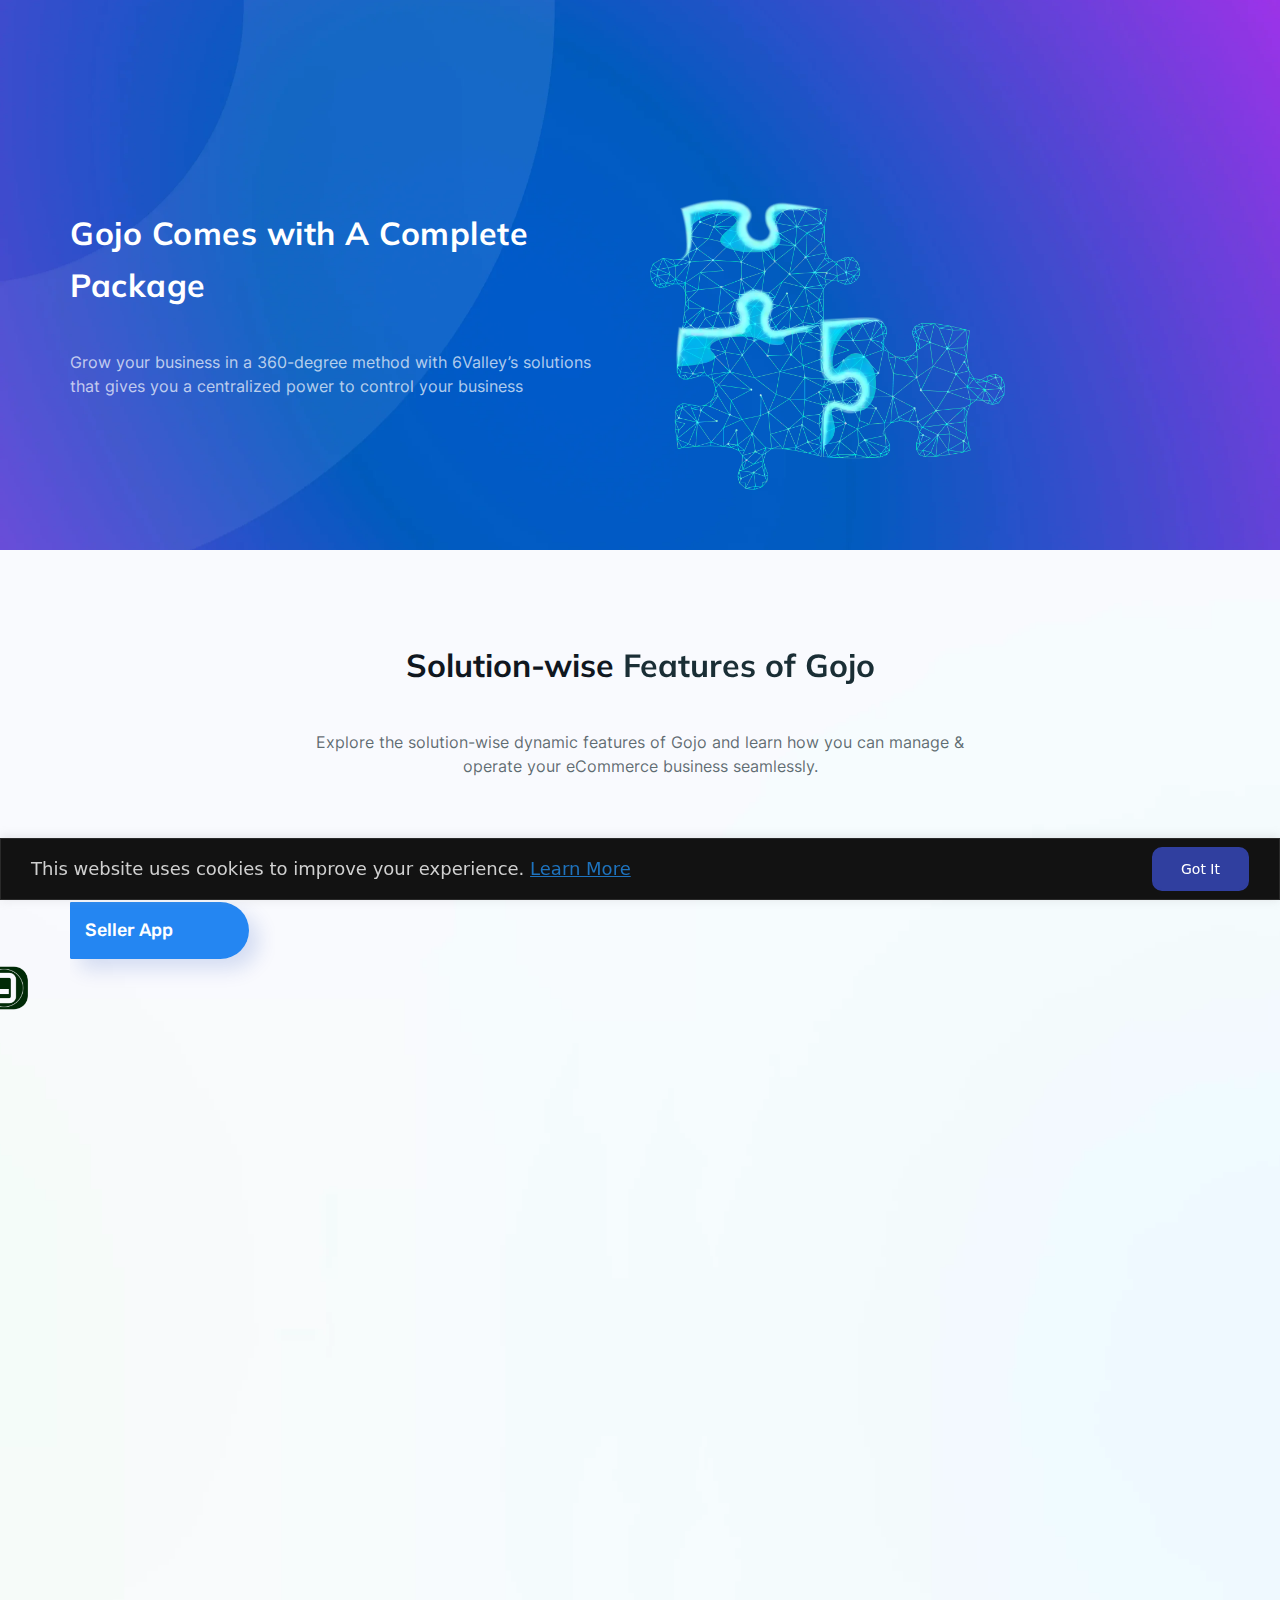
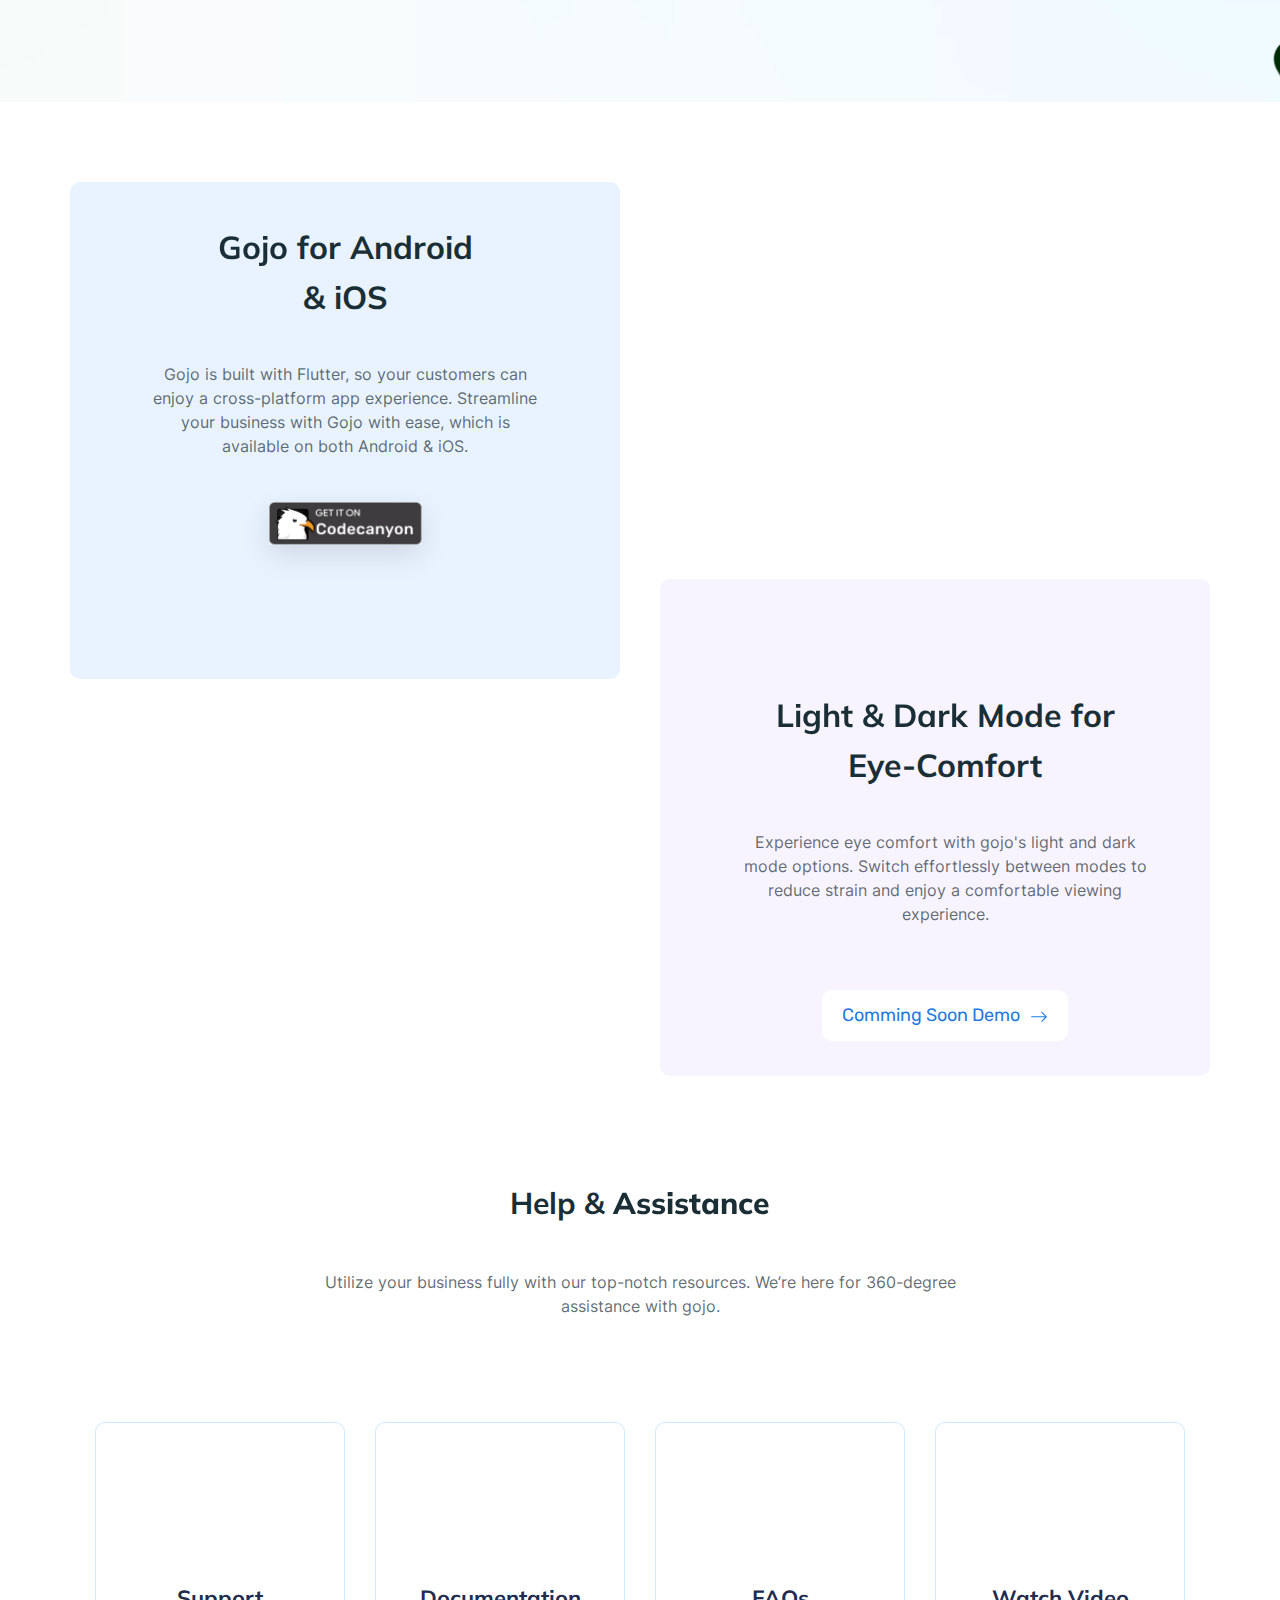
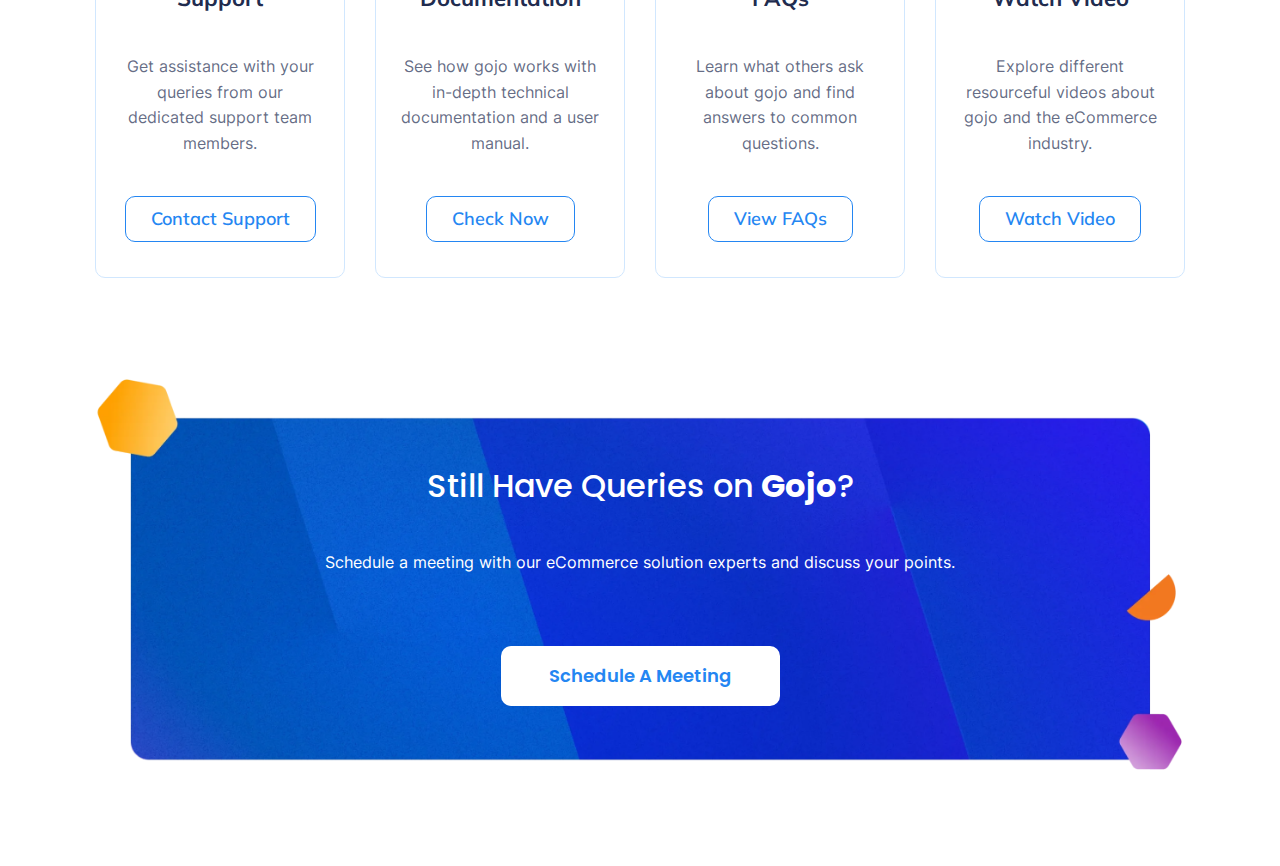
==== commit 179cfddd: "sdfsd" ====
--- a/GRyh7sMzthr9.app/solution/index.html
+++ b/GRyh7sMzthr9.app/solution/index.html
@@ -8605,16 +8605,16 @@
 											<div class="elementor-widget-container">
 												<div class="elementor-button-wrapper">
 													<a class="elementor-button elementor-button-link elementor-size-sm"
-														href="https://6valley.app/ecommerce-cms-solution-demo/#view_demo">
+														href="#">
 														<span class="elementor-button-content-wrapper">
 															<span class="elementor-button-icon">
-																<svg xmlns="http://www.w3.org/2000/svg" width="14"
+																<svg xmlns="https://www.w3.org/2000/svg" width="14"
 																	height="9" viewBox="0 0 14 9" fill="none">
 																	<path fill-rule="evenodd" clip-rule="evenodd"
 																		d="M0.875 4.49665C0.875 4.38061 0.921094 4.26933 1.00314 4.18729C1.08519 4.10524 1.19647 4.05915 1.3125 4.05915H11.6314L8.87775 1.3064C8.7956 1.22425 8.74945 1.11283 8.74945 0.996646C8.74945 0.880468 8.7956 0.769047 8.87775 0.686896C8.9599 0.604745 9.07132 0.558594 9.1875 0.558594C9.30368 0.558594 9.4151 0.604745 9.49725 0.686896L12.9972 4.1869C13.038 4.22754 13.0703 4.27582 13.0924 4.32897C13.1144 4.38212 13.1258 4.4391 13.1258 4.49665C13.1258 4.55419 13.1144 4.61117 13.0924 4.66433C13.0703 4.71748 13.038 4.76576 12.9972 4.8064L9.49725 8.3064C9.4151 8.38855 9.30368 8.4347 9.1875 8.4347C9.07132 8.4347 8.9599 8.38855 8.87775 8.3064C8.7956 8.22425 8.74945 8.11282 8.74945 7.99665C8.74945 7.88047 8.7956 7.76905 8.87775 7.6869L11.6314 4.93415H1.3125C1.19647 4.93415 1.08519 4.88805 1.00314 4.80601C0.921094 4.72396 0.875 4.61268 0.875 4.49665Z"
 																		fill="#1F7BDF"></path>
 																</svg> </span>
-															<span class="elementor-button-text">Free Demo</span>
+															<span class="elementor-button-text">Comming Soon Demo</span>
 														</span>
 													</a>
 												</div>
@@ -8700,7 +8700,7 @@
 															<div class="elementor-widget-container">
 																<div class="elementor-button-wrapper">
 																	<a class="elementor-button elementor-button-link elementor-size-sm"
-																		href="https://support.6amtech.com/"
+																		href="https://support.gojotech.et/"
 																		target="_blank" rel="noopener">
 																		<span class="elementor-button-content-wrapper">
 																			<span class="elementor-button-text">Contact
@@ -8755,7 +8755,7 @@
 															<div class="elementor-widget-container">
 																<div class="elementor-button-wrapper">
 																	<a class="elementor-button elementor-button-link elementor-size-sm"
-																		href="https://6valley.app/documentation/">
+																		href="https://gojotech.et">
 																		<span class="elementor-button-content-wrapper">
 																			<span class="elementor-button-text"> Check
 																				Now</span>
@@ -8809,7 +8809,7 @@
 															<div class="elementor-widget-container">
 																<div class="elementor-button-wrapper">
 																	<a class="elementor-button elementor-button-link elementor-size-sm"
-																		href="https://6valley.app/faqs/">
+																		href="https://gojotech.et">
 																		<span class="elementor-button-content-wrapper">
 																			<span class="elementor-button-text">View
 																				FAQs</span>
@@ -8946,7 +8946,7 @@
 	
 	<script data-cfasync="false" src="../cdn-cgi/scripts/5c5dd728/cloudflare-static/email-decode.min.js"></script>
 	<script id="ckyBannerTemplate"
-		type="text/template"><div class="cky-overlay cky-hide"></div><div class="cky-btn-revisit-wrapper cky-revisit-hide" data-cky-tag="revisit-consent" data-tooltip="Cookie Settings" style="background-color:#0056a7"> <button class="cky-btn-revisit" aria-label="Cookie Settings"> <img src="http://GRyh7sMzthr9.app/wp-content/plugins/cookie-law-info/lite/frontend/images/revisit.svg" alt="Revisit consent button"> </button></div><div class="cky-consent-container cky-hide" tabindex="0"> <div class="cky-consent-bar" data-cky-tag="notice" style="background-color:#121212;border-color:#2a2a2a">  <div class="cky-notice"> <p class="cky-title" role="heading" aria-level="1" data-cky-tag="title" style="color:#d0d0d0"></p><div class="cky-notice-group"> <div class="cky-notice-des" data-cky-tag="description" style="color:#d0d0d0"> <div class="tibrr-cookie-consent-text">This website uses cookies to improve your experience. <a title="Learn More" href="https://.app/cookie-policy-for-/" target="_blank" rel="noopener">Learn More</a></div> </div><div class="cky-notice-btn-wrapper" data-cky-tag="notice-buttons">   <button class="cky-btn cky-btn-accept" aria-label="Got It" data-cky-tag="accept-button" style="color:#FFFFFF;background-color:#303F9F;border-color:#303F9F">Got It</button>  </div></div></div></div></div><div class="cky-modal" tabindex="0"> <div class="cky-preference-center" data-cky-tag="detail" style="color:#d0d0d0;background-color:#121212;border-color:#2A2A2A"> <div class="cky-preference-header"> <span class="cky-preference-title" role="heading" aria-level="1" data-cky-tag="detail-title" style="color:#d0d0d0">Customize Consent Preferences</span> <button class="cky-btn-close" aria-label="[cky_preference_close_label]" data-cky-tag="detail-close"> <img src="http://GRyh7sMzthr9.app/wp-content/plugins/cookie-law-info/lite/frontend/images/close.svg" alt="Close"> </button> </div><div class="cky-preference-body-wrapper"> <div class="cky-preference-content-wrapper" data-cky-tag="detail-description" style="color:#d0d0d0"> <p>We use cookies to help you navigate efficiently and perform certain functions. You will find detailed information about all cookies under each consent category below.</p><p>The cookies that are categorized as "Necessary" are stored on your browser as they are essential for enabling the basic functionalities of the site. </p><p>We also use third-party cookies that help us analyze how you use this website, store your preferences, and provide the content and advertisements that are relevant to you. These cookies will only be stored in your browser with your prior consent.</p><p>You can choose to enable or disable some or all of these cookies but disabling some of them may affect your browsing experience.</p> </div><div class="cky-accordion-wrapper" data-cky-tag="detail-categories"> <div class="cky-accordion" id="ckyDetailCategorynecessary"> <div class="cky-accordion-item"> <div class="cky-accordion-chevron"><i class="cky-chevron-right"></i></div> <div class="cky-accordion-header-wrapper"> <div class="cky-accordion-header"><button class="cky-accordion-btn" aria-label="Necessary" data-cky-tag="detail-category-title" style="color:#d0d0d0">Necessary</button><span class="cky-always-active">Always Active</span> <div class="cky-switch" data-cky-tag="detail-category-toggle"><input type="checkbox" id="ckySwitchnecessary"></div> </div> <div class="cky-accordion-header-des" data-cky-tag="detail-category-description" style="color:#d0d0d0"> <p>Necessary cookies are required to enable the basic features of this site, such as providing secure log-in or adjusting your consent preferences. These cookies do not store any personally identifiable data.</p></div> </div> </div> <div class="cky-accordion-body"> <div class="cky-audit-table" data-cky-tag="audit-table" style="color:#d0d0d0;background-color:#2a2a2a;border-color:#474444"><p class="cky-empty-cookies-text">No cookies to display.</p></div> </div> </div><div class="cky-accordion" id="ckyDetailCategoryfunctional"> <div class="cky-accordion-item"> <div class="cky-accordion-chevron"><i class="cky-chevron-right"></i></div> <div class="cky-accordion-header-wrapper"> <div class="cky-accordion-header"><button class="cky-accordion-btn" aria-label="Functional" data-cky-tag="detail-category-title" style="color:#d0d0d0">Functional</button><span class="cky-always-active">Always Active</span> <div class="cky-switch" data-cky-tag="detail-category-toggle"><input type="checkbox" id="ckySwitchfunctional"></div> </div> <div class="cky-accordion-header-des" data-cky-tag="detail-category-description" style="color:#d0d0d0"> <p>Functional cookies help perform certain functionalities like sharing the content of the website on social media platforms, collecting feedback, and other third-party features.</p></div> </div> </div> <div class="cky-accordion-body"> <div class="cky-audit-table" data-cky-tag="audit-table" style="color:#d0d0d0;background-color:#2a2a2a;border-color:#474444"><p class="cky-empty-cookies-text">No cookies to display.</p></div> </div> </div><div class="cky-accordion" id="ckyDetailCategoryanalytics"> <div class="cky-accordion-item"> <div class="cky-accordion-chevron"><i class="cky-chevron-right"></i></div> <div class="cky-accordion-header-wrapper"> <div class="cky-accordion-header"><button class="cky-accordion-btn" aria-label="Analytics" data-cky-tag="detail-category-title" style="color:#d0d0d0">Analytics</button><span class="cky-always-active">Always Active</span> <div class="cky-switch" data-cky-tag="detail-category-toggle"><input type="checkbox" id="ckySwitchanalytics"></div> </div> <div class="cky-accordion-header-des" data-cky-tag="detail-category-description" style="color:#d0d0d0"> <p>Analytical cookies are used to understand how visitors interact with the website. These cookies help provide information on metrics such as the number of visitors, bounce rate, traffic source, etc.</p></div> </div> </div> <div class="cky-accordion-body"> <div class="cky-audit-table" data-cky-tag="audit-table" style="color:#d0d0d0;background-color:#2a2a2a;border-color:#474444"><p class="cky-empty-cookies-text">No cookies to display.</p></div> </div> </div><div class="cky-accordion" id="ckyDetailCategoryperformance"> <div class="cky-accordion-item"> <div class="cky-accordion-chevron"><i class="cky-chevron-right"></i></div> <div class="cky-accordion-header-wrapper"> <div class="cky-accordion-header"><button class="cky-accordion-btn" aria-label="Performance" data-cky-tag="detail-category-title" style="color:#d0d0d0">Performance</button><span class="cky-always-active">Always Active</span> <div class="cky-switch" data-cky-tag="detail-category-toggle"><input type="checkbox" id="ckySwitchperformance"></div> </div> <div class="cky-accordion-header-des" data-cky-tag="detail-category-description" style="color:#d0d0d0"> <p>Performance cookies are used to understand and analyze the key performance indexes of the website which helps in delivering a better user experience for the visitors.</p></div> </div> </div> <div class="cky-accordion-body"> <div class="cky-audit-table" data-cky-tag="audit-table" style="color:#d0d0d0;background-color:#2a2a2a;border-color:#474444"><p class="cky-empty-cookies-text">No cookies to display.</p></div> </div> </div><div class="cky-accordion" id="ckyDetailCategoryadvertisement"> <div class="cky-accordion-item"> <div class="cky-accordion-chevron"><i class="cky-chevron-right"></i></div> <div class="cky-accordion-header-wrapper"> <div class="cky-accordion-header"><button class="cky-accordion-btn" aria-label="Advertisement" data-cky-tag="detail-category-title" style="color:#d0d0d0">Advertisement</button><span class="cky-always-active">Always Active</span> <div class="cky-switch" data-cky-tag="detail-category-toggle"><input type="checkbox" id="ckySwitchadvertisement"></div> </div> <div class="cky-accordion-header-des" data-cky-tag="detail-category-description" style="color:#d0d0d0"> <p>Advertisement cookies are used to provide visitors with customized advertisements based on the pages you visited previously and to analyze the effectiveness of the ad campaigns.</p></div> </div> </div> <div class="cky-accordion-body"> <div class="cky-audit-table" data-cky-tag="audit-table" style="color:#d0d0d0;background-color:#2a2a2a;border-color:#474444"><p class="cky-empty-cookies-text">No cookies to display.</p></div> </div> </div> </div></div><div class="cky-footer-wrapper"> <span class="cky-footer-shadow"></span> <div class="cky-prefrence-btn-wrapper" data-cky-tag="detail-buttons">  <button class="cky-btn cky-btn-preferences" aria-label="Save My Preferences" data-cky-tag="detail-save-button" style="color:#d0d0d0;background-color:transparent;border-color:#d0d0d0"> Save My Preferences </button> <button class="cky-btn cky-btn-accept" aria-label="Got It" data-cky-tag="detail-accept-button" style="color:#FFFFFF;background-color:#303F9F;border-color:#303F9F"> Got It </button> </div></div></div></div></script>
+		type="text/template"><div class="cky-overlay cky-hide"></div><div class="cky-btn-revisit-wrapper cky-revisit-hide" data-cky-tag="revisit-consent" data-tooltip="Cookie Settings" style="background-color:#0056a7"> <button class="cky-btn-revisit" aria-label="Cookie Settings"> <img src="" alt="Revisit consent button"> </button></div><div class="cky-consent-container cky-hide" tabindex="0"> <div class="cky-consent-bar" data-cky-tag="notice" style="background-color:#121212;border-color:#2a2a2a">  <div class="cky-notice"> <p class="cky-title" role="heading" aria-level="1" data-cky-tag="title" style="color:#d0d0d0"></p><div class="cky-notice-group"> <div class="cky-notice-des" data-cky-tag="description" style="color:#d0d0d0"> <div class="tibrr-cookie-consent-text">This website uses cookies to improve your experience. <a title="Learn More" href="https://.app/cookie-policy-for-/" target="_blank" rel="noopener">Learn More</a></div> </div><div class="cky-notice-btn-wrapper" data-cky-tag="notice-buttons">   <button class="cky-btn cky-btn-accept" aria-label="Got It" data-cky-tag="accept-button" style="color:#FFFFFF;background-color:#303F9F;border-color:#303F9F">Got It</button>  </div></div></div></div></div><div class="cky-modal" tabindex="0"> <div class="cky-preference-center" data-cky-tag="detail" style="color:#d0d0d0;background-color:#121212;border-color:#2A2A2A"> <div class="cky-preference-header"> <span class="cky-preference-title" role="heading" aria-level="1" data-cky-tag="detail-title" style="color:#d0d0d0">Customize Consent Preferences</span> <button class="cky-btn-close" aria-label="[cky_preference_close_label]" data-cky-tag="detail-close"> <img src="" alt="Close"> </button> </div><div class="cky-preference-body-wrapper"> <div class="cky-preference-content-wrapper" data-cky-tag="detail-description" style="color:#d0d0d0"> <p>We use cookies to help you navigate efficiently and perform certain functions. You will find detailed information about all cookies under each consent category below.</p><p>The cookies that are categorized as "Necessary" are stored on your browser as they are essential for enabling the basic functionalities of the site. </p><p>We also use third-party cookies that help us analyze how you use this website, store your preferences, and provide the content and advertisements that are relevant to you. These cookies will only be stored in your browser with your prior consent.</p><p>You can choose to enable or disable some or all of these cookies but disabling some of them may affect your browsing experience.</p> </div><div class="cky-accordion-wrapper" data-cky-tag="detail-categories"> <div class="cky-accordion" id="ckyDetailCategorynecessary"> <div class="cky-accordion-item"> <div class="cky-accordion-chevron"><i class="cky-chevron-right"></i></div> <div class="cky-accordion-header-wrapper"> <div class="cky-accordion-header"><button class="cky-accordion-btn" aria-label="Necessary" data-cky-tag="detail-category-title" style="color:#d0d0d0">Necessary</button><span class="cky-always-active">Always Active</span> <div class="cky-switch" data-cky-tag="detail-category-toggle"><input type="checkbox" id="ckySwitchnecessary"></div> </div> <div class="cky-accordion-header-des" data-cky-tag="detail-category-description" style="color:#d0d0d0"> <p>Necessary cookies are required to enable the basic features of this site, such as providing secure log-in or adjusting your consent preferences. These cookies do not store any personally identifiable data.</p></div> </div> </div> <div class="cky-accordion-body"> <div class="cky-audit-table" data-cky-tag="audit-table" style="color:#d0d0d0;background-color:#2a2a2a;border-color:#474444"><p class="cky-empty-cookies-text">No cookies to display.</p></div> </div> </div><div class="cky-accordion" id="ckyDetailCategoryfunctional"> <div class="cky-accordion-item"> <div class="cky-accordion-chevron"><i class="cky-chevron-right"></i></div> <div class="cky-accordion-header-wrapper"> <div class="cky-accordion-header"><button class="cky-accordion-btn" aria-label="Functional" data-cky-tag="detail-category-title" style="color:#d0d0d0">Functional</button><span class="cky-always-active">Always Active</span> <div class="cky-switch" data-cky-tag="detail-category-toggle"><input type="checkbox" id="ckySwitchfunctional"></div> </div> <div class="cky-accordion-header-des" data-cky-tag="detail-category-description" style="color:#d0d0d0"> <p>Functional cookies help perform certain functionalities like sharing the content of the website on social media platforms, collecting feedback, and other third-party features.</p></div> </div> </div> <div class="cky-accordion-body"> <div class="cky-audit-table" data-cky-tag="audit-table" style="color:#d0d0d0;background-color:#2a2a2a;border-color:#474444"><p class="cky-empty-cookies-text">No cookies to display.</p></div> </div> </div><div class="cky-accordion" id="ckyDetailCategoryanalytics"> <div class="cky-accordion-item"> <div class="cky-accordion-chevron"><i class="cky-chevron-right"></i></div> <div class="cky-accordion-header-wrapper"> <div class="cky-accordion-header"><button class="cky-accordion-btn" aria-label="Analytics" data-cky-tag="detail-category-title" style="color:#d0d0d0">Analytics</button><span class="cky-always-active">Always Active</span> <div class="cky-switch" data-cky-tag="detail-category-toggle"><input type="checkbox" id="ckySwitchanalytics"></div> </div> <div class="cky-accordion-header-des" data-cky-tag="detail-category-description" style="color:#d0d0d0"> <p>Analytical cookies are used to understand how visitors interact with the website. These cookies help provide information on metrics such as the number of visitors, bounce rate, traffic source, etc.</p></div> </div> </div> <div class="cky-accordion-body"> <div class="cky-audit-table" data-cky-tag="audit-table" style="color:#d0d0d0;background-color:#2a2a2a;border-color:#474444"><p class="cky-empty-cookies-text">No cookies to display.</p></div> </div> </div><div class="cky-accordion" id="ckyDetailCategoryperformance"> <div class="cky-accordion-item"> <div class="cky-accordion-chevron"><i class="cky-chevron-right"></i></div> <div class="cky-accordion-header-wrapper"> <div class="cky-accordion-header"><button class="cky-accordion-btn" aria-label="Performance" data-cky-tag="detail-category-title" style="color:#d0d0d0">Performance</button><span class="cky-always-active">Always Active</span> <div class="cky-switch" data-cky-tag="detail-category-toggle"><input type="checkbox" id="ckySwitchperformance"></div> </div> <div class="cky-accordion-header-des" data-cky-tag="detail-category-description" style="color:#d0d0d0"> <p>Performance cookies are used to understand and analyze the key performance indexes of the website which helps in delivering a better user experience for the visitors.</p></div> </div> </div> <div class="cky-accordion-body"> <div class="cky-audit-table" data-cky-tag="audit-table" style="color:#d0d0d0;background-color:#2a2a2a;border-color:#474444"><p class="cky-empty-cookies-text">No cookies to display.</p></div> </div> </div><div class="cky-accordion" id="ckyDetailCategoryadvertisement"> <div class="cky-accordion-item"> <div class="cky-accordion-chevron"><i class="cky-chevron-right"></i></div> <div class="cky-accordion-header-wrapper"> <div class="cky-accordion-header"><button class="cky-accordion-btn" aria-label="Advertisement" data-cky-tag="detail-category-title" style="color:#d0d0d0">Advertisement</button><span class="cky-always-active">Always Active</span> <div class="cky-switch" data-cky-tag="detail-category-toggle"><input type="checkbox" id="ckySwitchadvertisement"></div> </div> <div class="cky-accordion-header-des" data-cky-tag="detail-category-description" style="color:#d0d0d0"> <p>Advertisement cookies are used to provide visitors with customized advertisements based on the pages you visited previously and to analyze the effectiveness of the ad campaigns.</p></div> </div> </div> <div class="cky-accordion-body"> <div class="cky-audit-table" data-cky-tag="audit-table" style="color:#d0d0d0;background-color:#2a2a2a;border-color:#474444"><p class="cky-empty-cookies-text">No cookies to display.</p></div> </div> </div> </div></div><div class="cky-footer-wrapper"> <span class="cky-footer-shadow"></span> <div class="cky-prefrence-btn-wrapper" data-cky-tag="detail-buttons">  <button class="cky-btn cky-btn-preferences" aria-label="Save My Preferences" data-cky-tag="detail-save-button" style="color:#d0d0d0;background-color:transparent;border-color:#d0d0d0"> Save My Preferences </button> <button class="cky-btn cky-btn-accept" aria-label="Got It" data-cky-tag="detail-accept-button" style="color:#FFFFFF;background-color:#303F9F;border-color:#303F9F"> Got It </button> </div></div></div></div></script>
 	<script data-optimized="1" id="generate-a11y"
 		src="[data-uri]"
 		defer=""></script>
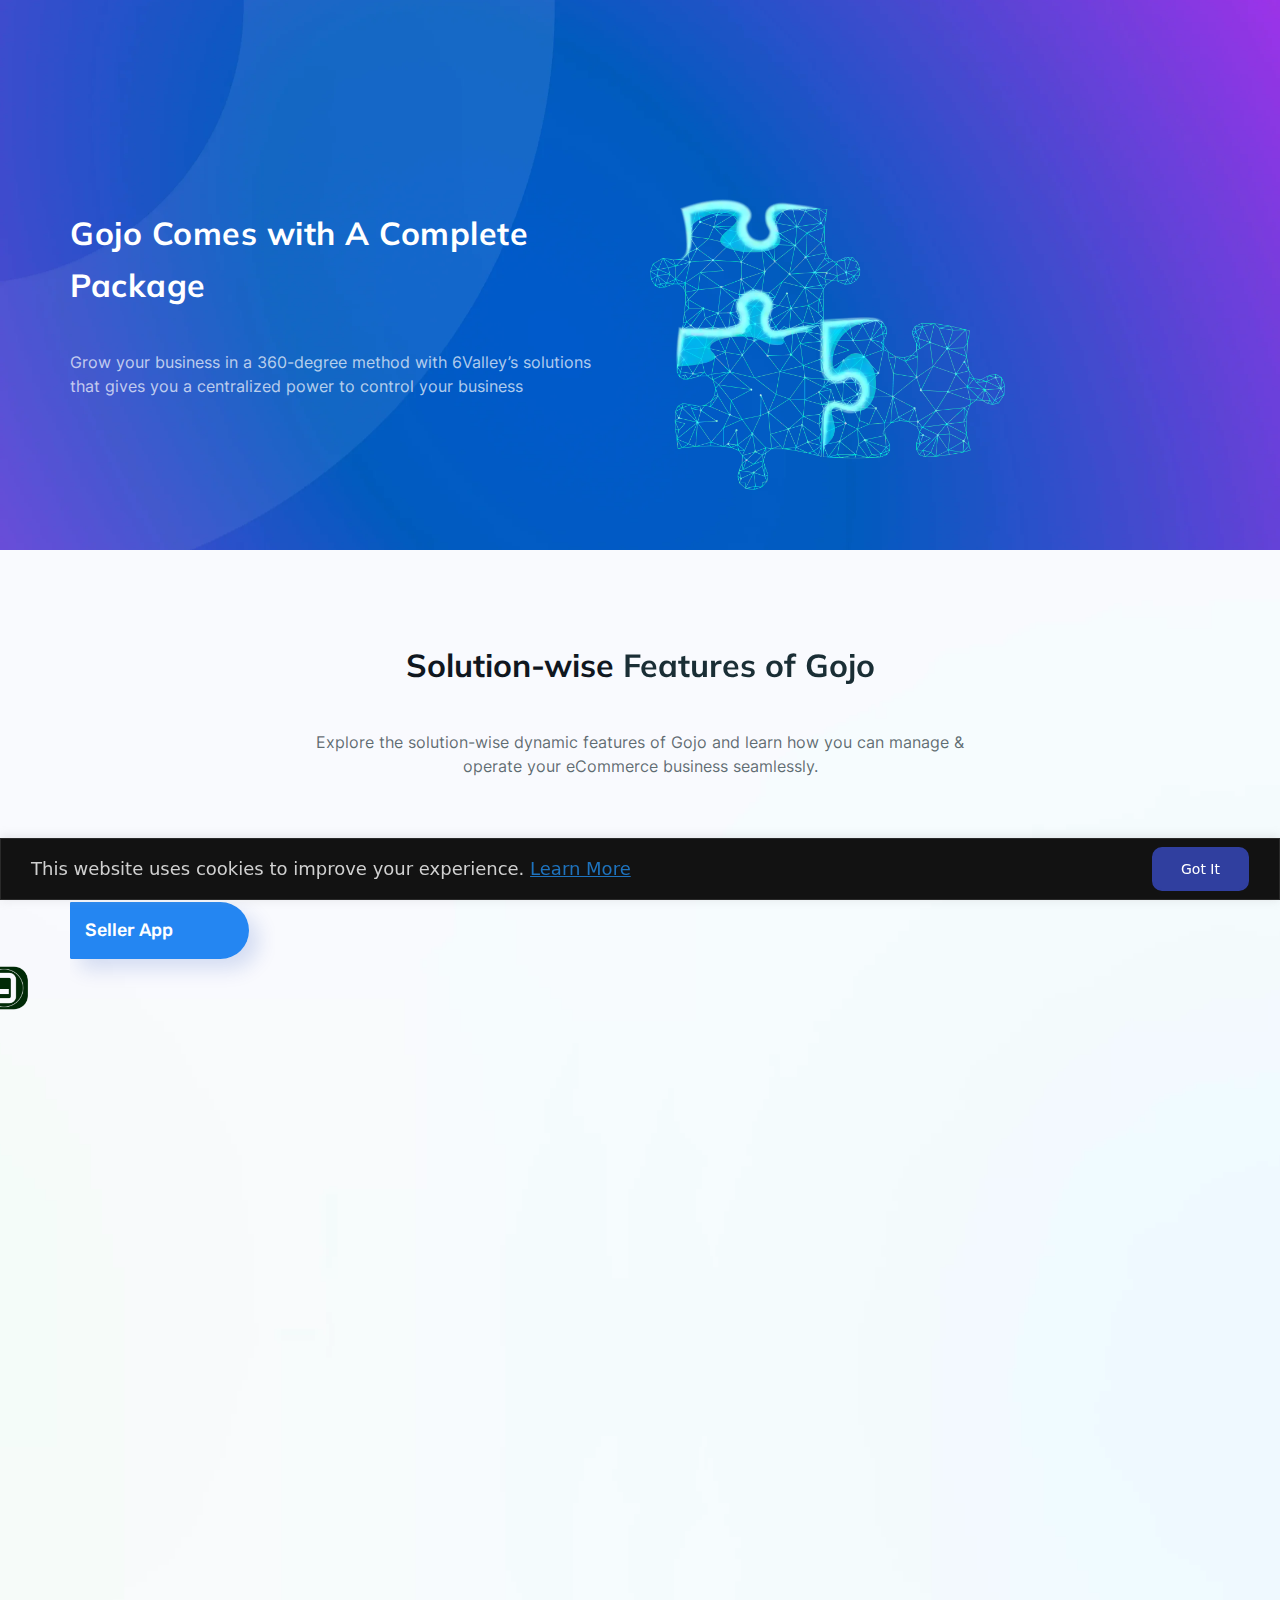
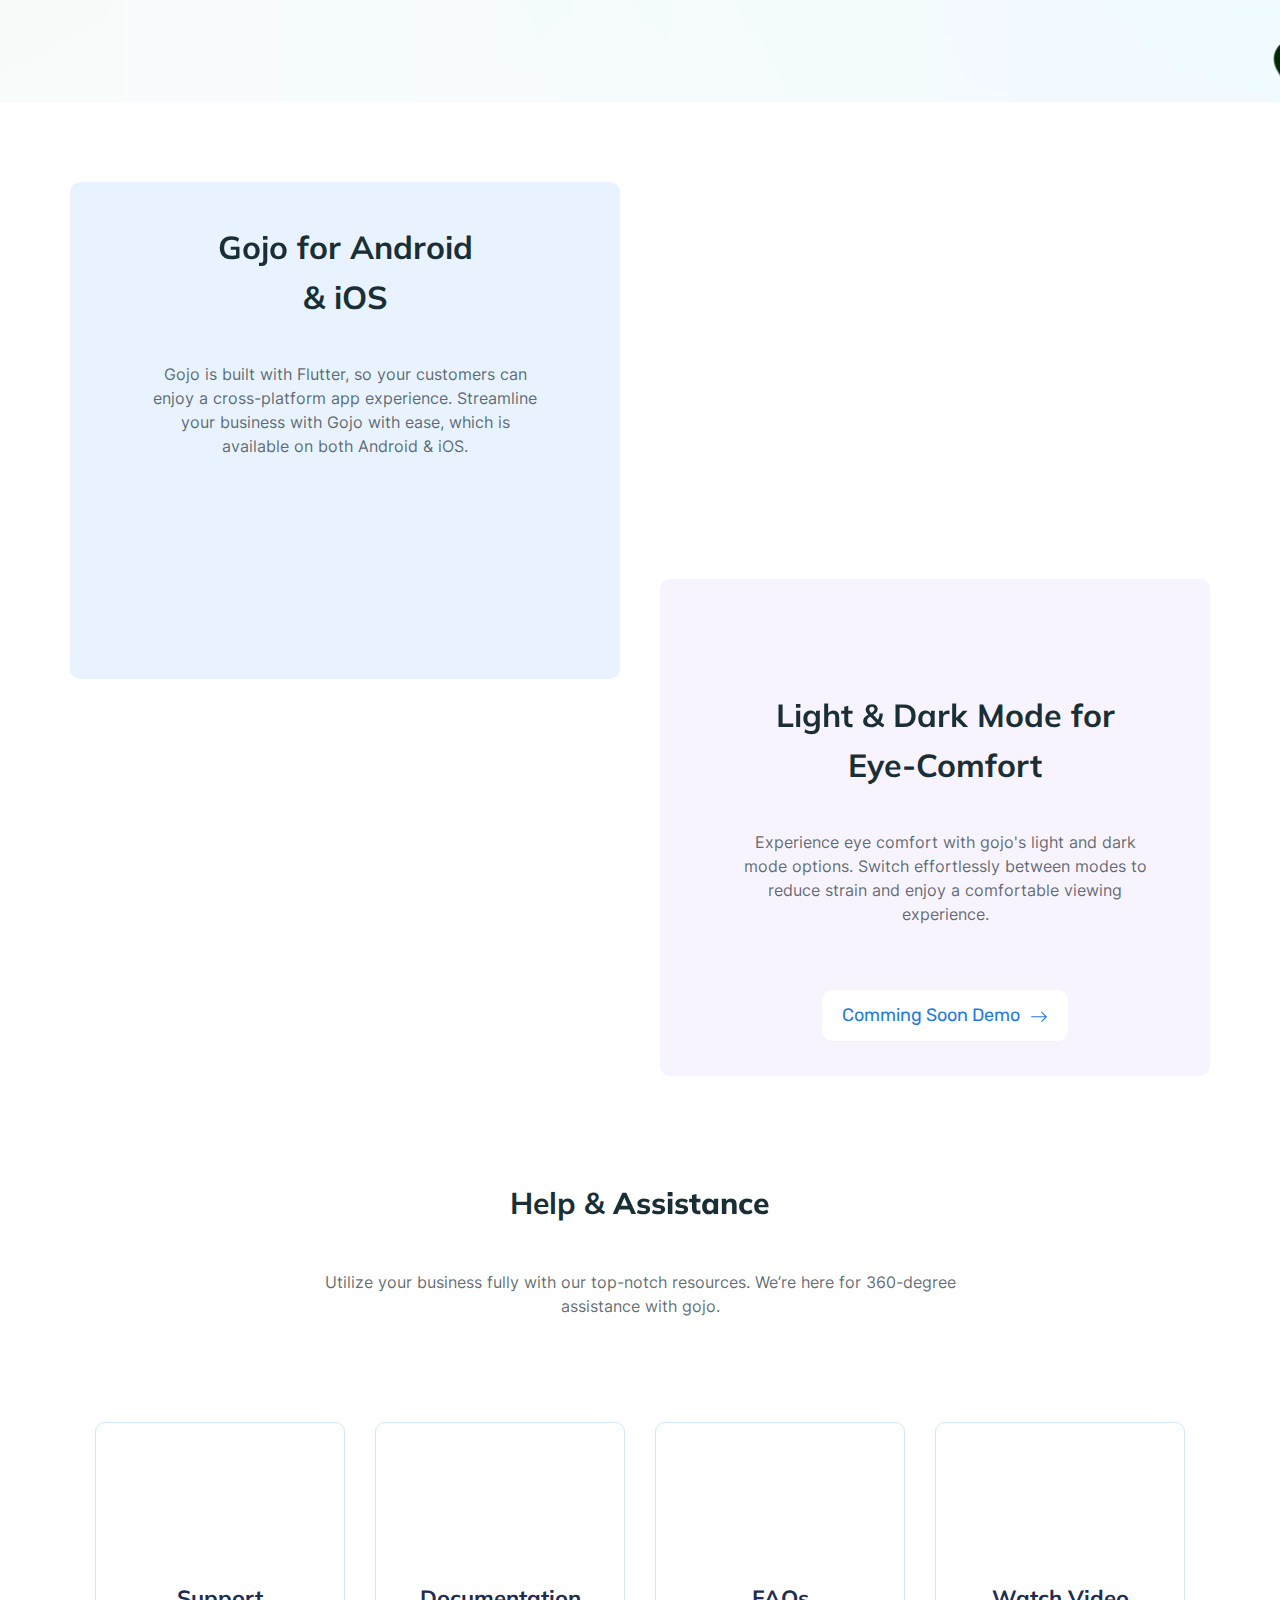
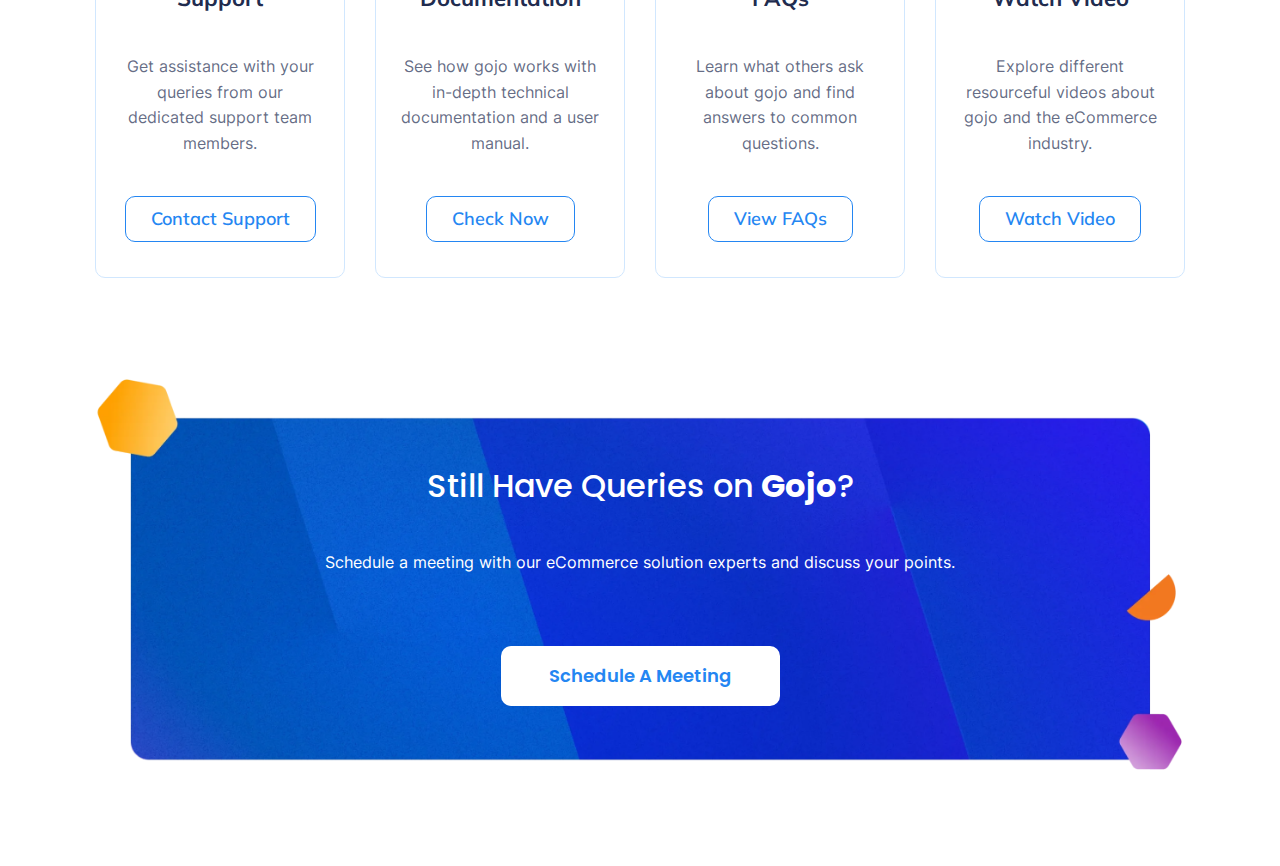
==== commit f29a19e2: "sdfcsd" ====
--- a/GRyh7sMzthr9.app/solution/index.html
+++ b/GRyh7sMzthr9.app/solution/index.html
@@ -8520,16 +8520,7 @@
 										<div class="elementor-element elementor-element-91ad506 elementor-widget__width-auto elementor-widget elementor-widget-image"
 											data-id="91ad506" data-element_type="widget"
 											data-widget_type="image.default">
-											<div class="elementor-widget-container">
-												<a href="https://codecanyon.net/item/6valley-multivendor-ecommerce-complete-ecommerce-mobile-app-web-and-admin-panel/31448597"
-													target="_blank" rel="noopener">
-													<img loading="lazy" decoding="async" width="308" height="88"
-														src="../wp-content/uploads/2023/03/codecanyon-logo.png.webp"
-														class="attachment-large size-large wp-image-12228"
-														alt="codecanyon-logo"
-														srcset="../wp-content/uploads/2023/03/codecanyon-logo.png.webp 308w, ../wp-content/uploads/2023/03/codecanyon-logo-300x86.png.webp 300w"
-														sizes="(max-width: 308px) 100vw, 308px"> </a>
-											</div>
+											
 										</div>
 										<div class="elementor-element elementor-element-728756a elementor-widget__width-initial elementor-widget elementor-widget-image"
 											data-id="728756a" data-element_type="widget"
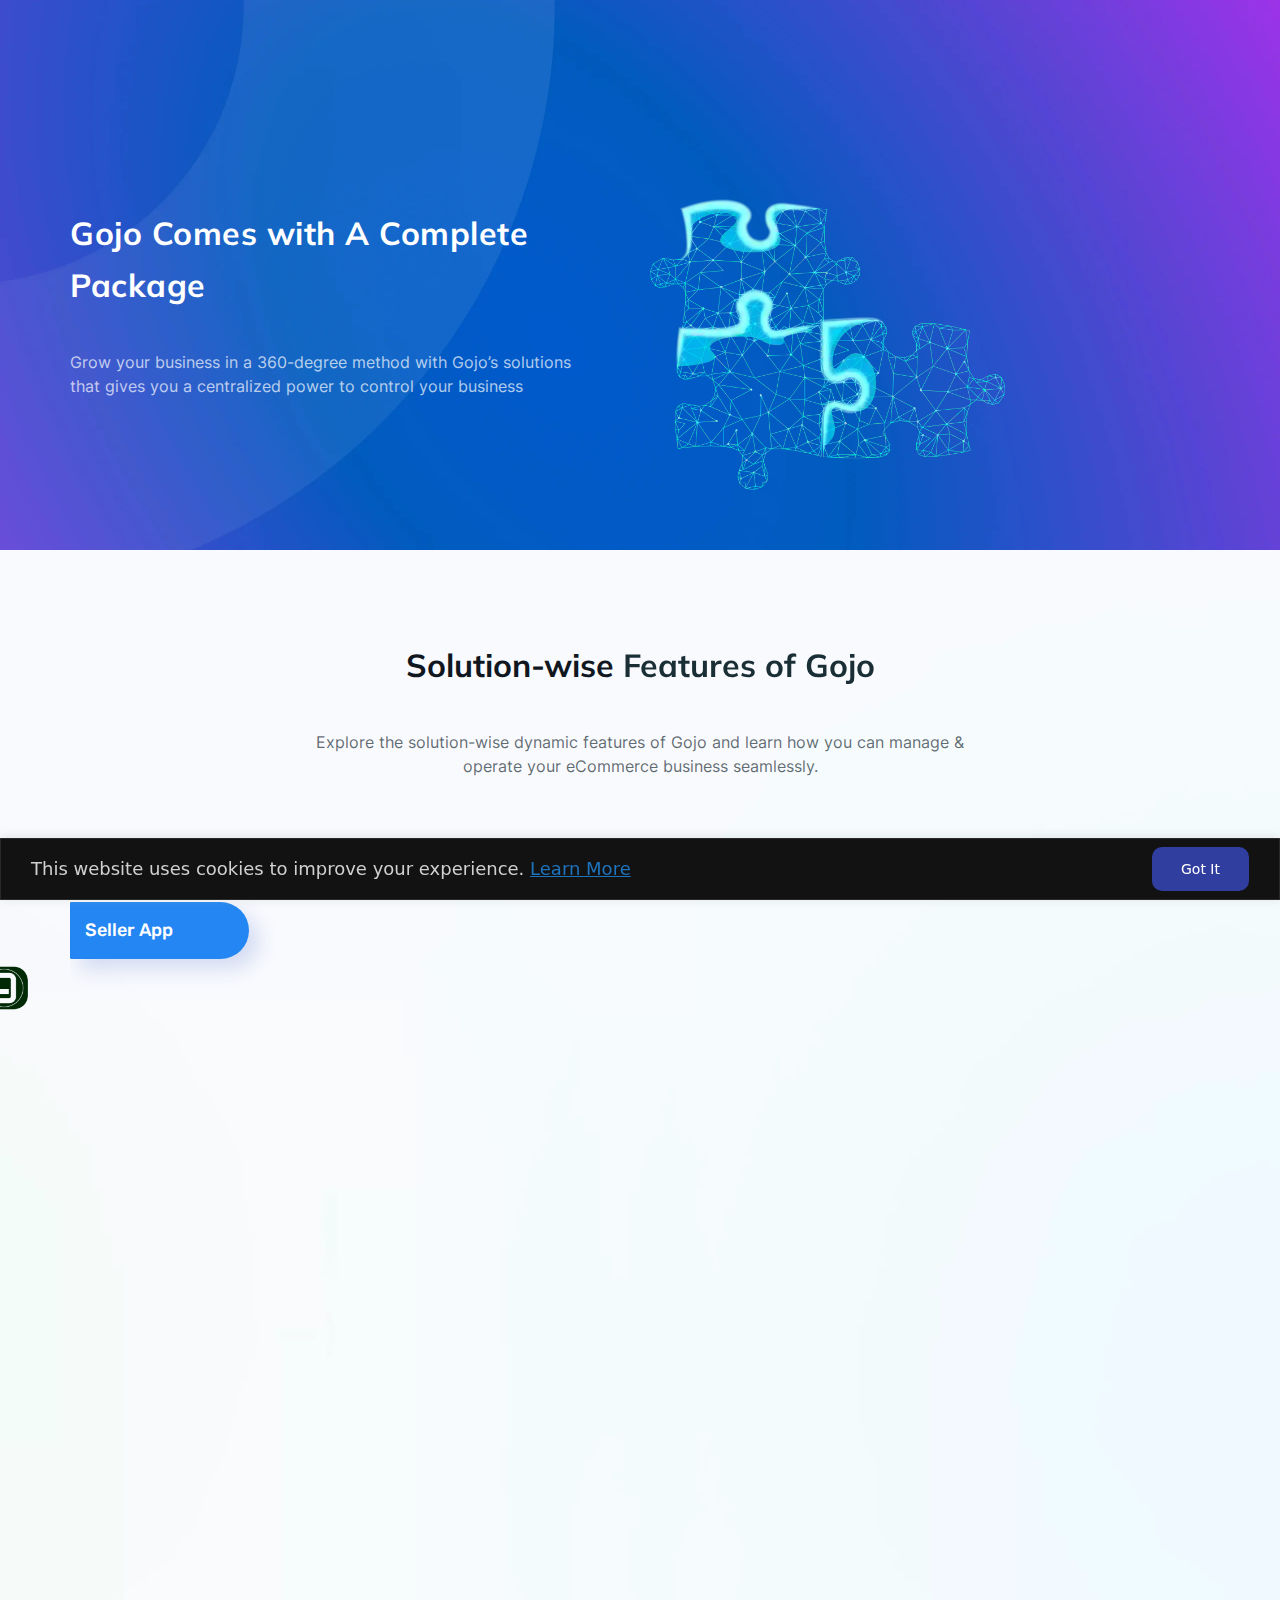
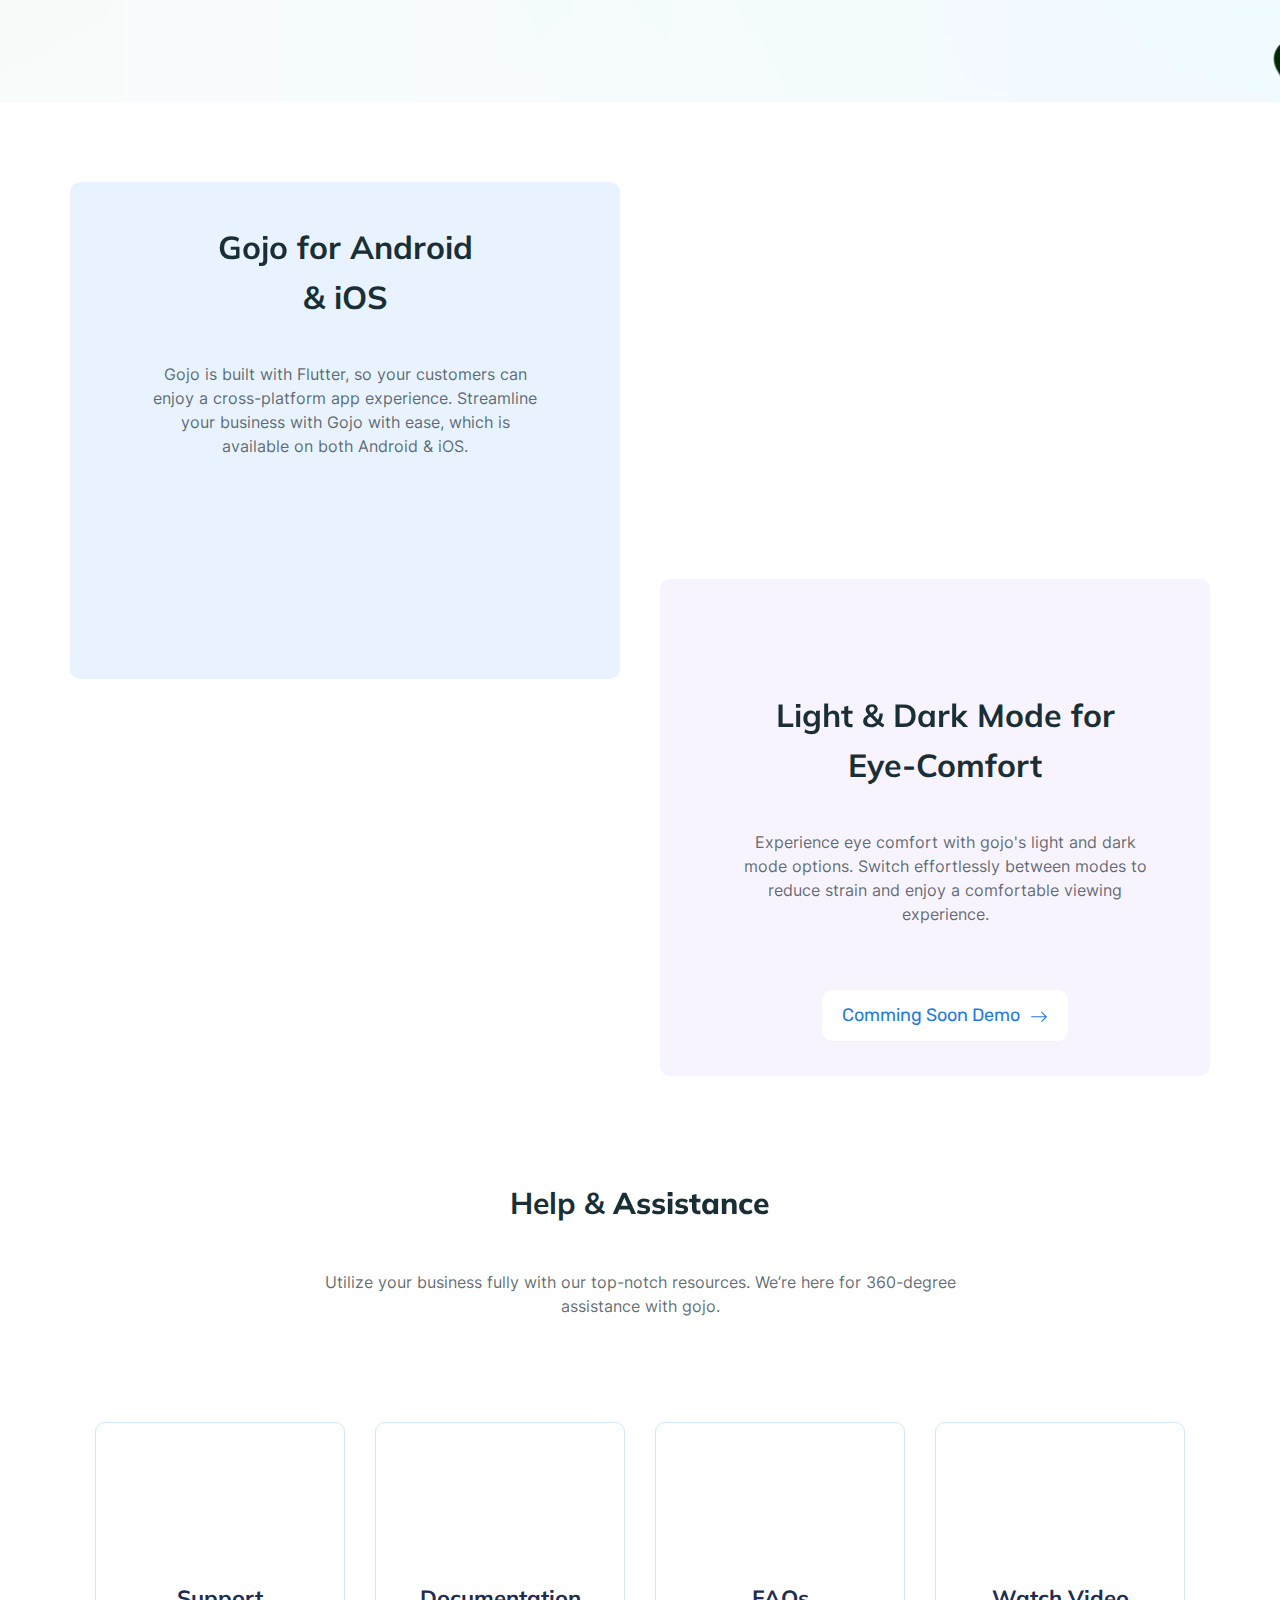
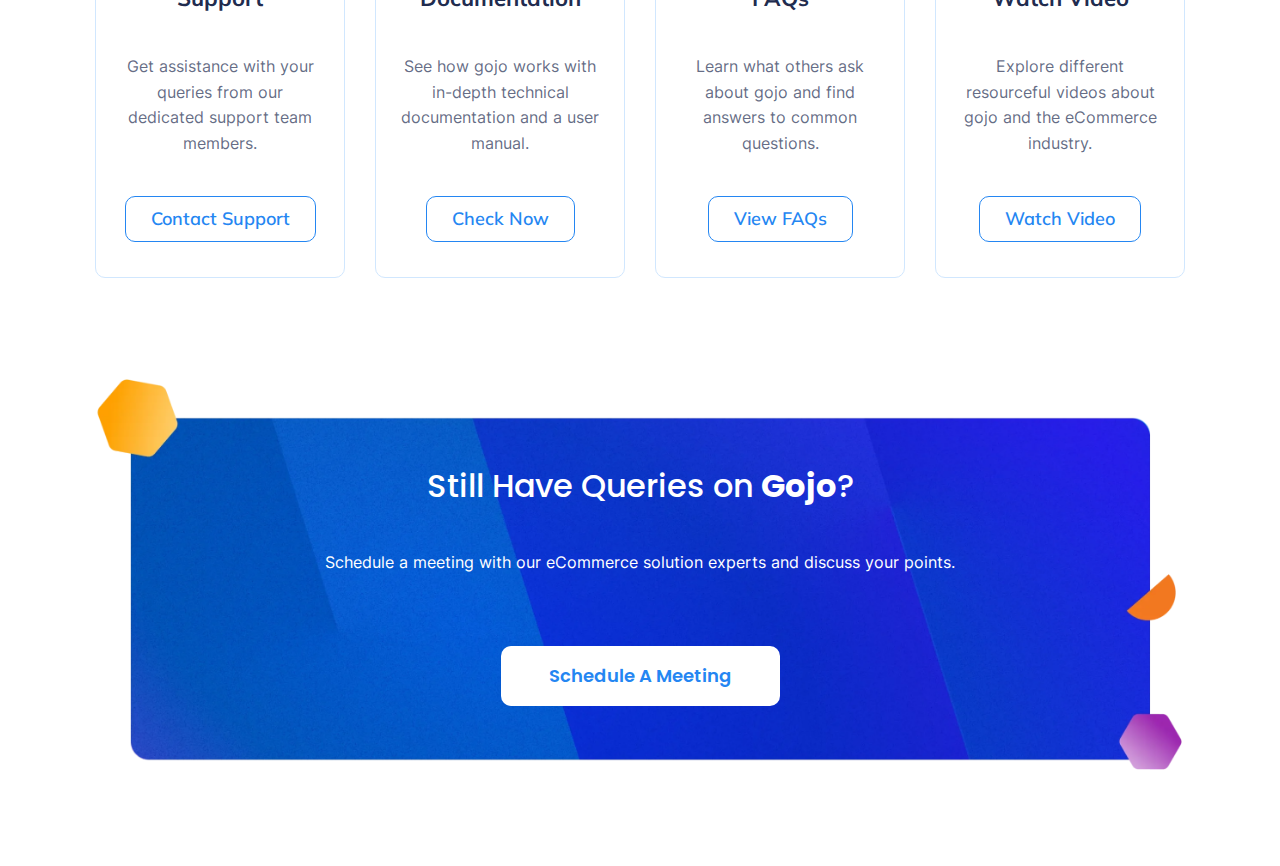
==== commit 83a83f47: "sdfs" ====
--- a/GRyh7sMzthr9.app/solution/index.html
+++ b/GRyh7sMzthr9.app/solution/index.html
@@ -6186,7 +6186,7 @@
 											data-widget_type="heading.default">
 											<div class="elementor-widget-container">
 												<p class="elementor-heading-title elementor-size-default">Grow your
-													business in a 360-degree method with 6Valley’s solutions that gives
+													business in a 360-degree method with Gojo’s solutions that gives
 													you a centralized power to control your business
 												</p>
 											</div>
@@ -8596,7 +8596,7 @@
 											<div class="elementor-widget-container">
 												<div class="elementor-button-wrapper">
 													<a class="elementor-button elementor-button-link elementor-size-sm"
-														href="#">
+														href="https://manual.gojotech.et/gojo-manual/GRyh7sMzthr9.app/solution/#seller_app">
 														<span class="elementor-button-content-wrapper">
 															<span class="elementor-button-icon">
 																<svg xmlns="https://www.w3.org/2000/svg" width="14"
@@ -8854,7 +8854,7 @@
 															<div class="elementor-widget-container">
 																<div class="elementor-button-wrapper">
 																	<a class="elementor-button elementor-button-link elementor-size-sm"
-																		href="#">
+																		href="https://manual.gojotech.et/gojo-manual/GRyh7sMzthr9.app/solution/#seller_app">
 																		<span class="elementor-button-content-wrapper">
 																			<span class="elementor-button-text">Watch
 																				Video</span>
@@ -8915,7 +8915,7 @@
 											<div class="elementor-widget-container">
 												<div class="elementor-button-wrapper">
 													<a class="elementor-button elementor-button-link elementor-size-sm"
-														href="https://6amtech.com/book-a-meeting/?utm_source=6valley&amp;utm_medium=6valley-website&amp;utm_campaign=6valley-website-meeting"
+														href="https://manual.gojotech.et/gojo-manual/GRyh7sMzthr9.app/solution/#seller_app"
 														target="_blank" rel="noopener">
 														<span class="elementor-button-content-wrapper">
 															<span class="elementor-button-text">Schedule A
